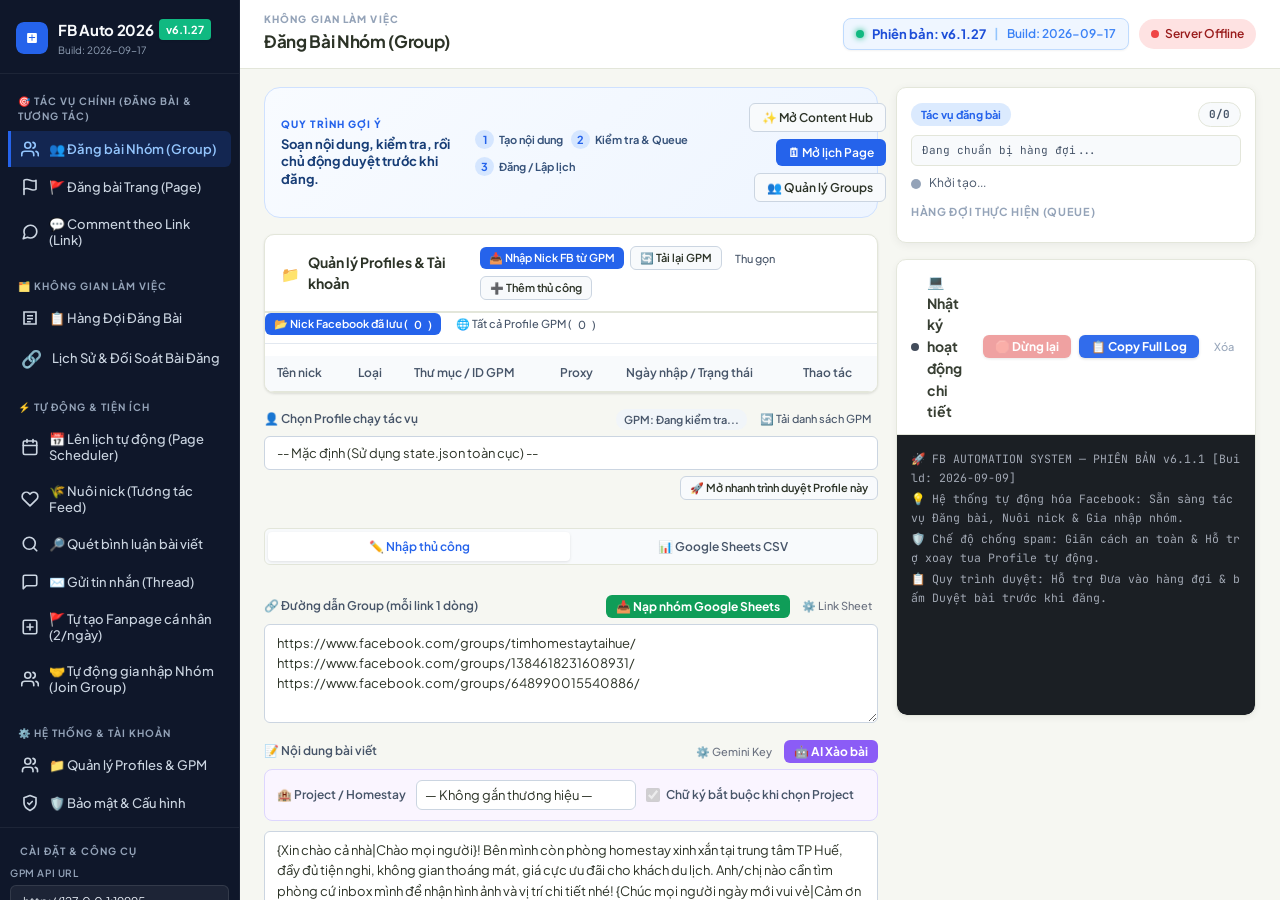
==== static/index.html @ 932762d3 "fix: harden profile group eligibility and audit metrics" ====
<!DOCTYPE html>
<html lang="vi">
<head>
    <meta charset="UTF-8">
    <meta name="viewport" content="width=device-width, initial-scale=1.0">
    <meta name="description" content="Facebook Automation Workspace 2026 - Modern Flat UI">
    <title>FB Automation Workspace v6.1.27</title>
    <link rel="stylesheet" href="styles.css?v=6.1.28">
    <link rel="preconnect" href="https://fonts.googleapis.com">
    <link rel="preconnect" href="https://fonts.gstatic.com" crossorigin>
    <link href="https://fonts.googleapis.com/css2?family=Plus+Jakarta+Sans:wght@400;500;600;700;800&family=JetBrains+Mono:wght@400;500;600&display=swap" rel="stylesheet">


</head>
<body>
    <div class="app-layout">
        <!-- Left Sidebar Navigation -->
        <aside class="app-sidebar">
            <div class="sidebar-brand">
                <svg class="brand-icon" viewBox="0 0 36 36" fill="none" xmlns="http://www.w3.org/2000/svg">
                    <rect width="36" height="36" rx="8" fill="#2563EB"/>
                    <path d="M22.5 12.5H13.5C12.95 12.5 12.5 12.95 12.5 13.5V22.5C12.5 23.05 12.95 23.5 13.5 23.5H22.5C23.05 23.5 23.5 23.05 23.5 22.5V13.5C23.5 12.95 23.05 12.5 22.5 12.5ZM21.5 18H18.5V21H17.5V18H14.5V17H17.5V14H18.5V17H21.5V18Z" fill="white"/>
                </svg>
                <div style="display:flex; flex-direction:column;">
                    <div style="display:flex; align-items:center; gap:6px;">
                        <span class="brand-text">FB Auto 2026</span>
                        <span class="version-badge" id="sidebar-version-badge" style="background:#10B981; color:#fff; font-size:11px; font-weight:700; padding:2px 7px; border-radius:4px; box-shadow:0 1px 2px rgba(0,0,0,0.1);">v6.1.27</span>
                    </div>
                    <span id="sidebar-build-time" style="font-size:10px; color:#94A3B8; margin-top:2px;">Build: 2026-09-17</span>
                </div>
            </div>
            
            <div class="sidebar-menu">
                <div class="menu-label">🎯 TÁC VỤ CHÍNH (ĐĂNG BÀI & TƯƠNG TÁC)</div>
                <button class="composer-tab nav-item active" data-target="group" id="tab-group">
                    <svg viewBox="0 0 24 24" fill="none" stroke="currentColor" stroke-width="2.2" stroke-linecap="round" stroke-linejoin="round"><path d="M17 21v-2a4 4 0 0 0-4-4H5a4 4 0 0 0-4 4v2"/><circle cx="9" cy="7" r="4"/><path d="M23 21v-2a4 4 0 0 0-3-3.87"/><path d="M16 3.13a4 4 0 0 1 0 7.75"/></svg>
                    <span>👥 Đăng bài Nhóm (Group)</span>
                </button>
                <button class="composer-tab nav-item" data-target="page" id="tab-page">
                    <svg viewBox="0 0 24 24" fill="none" stroke="currentColor" stroke-width="2.2" stroke-linecap="round" stroke-linejoin="round"><path d="M4 15s1-1 4-1 5 2 8 2 4-1 4-1V3s-1 1-4 1-5-2-8-2-4 1-4 1z"/><line x1="4" y1="22" x2="4" y2="15"/></svg>
                    <span>🚩 Đăng bài Trang (Page)</span>
                </button>
                <button class="composer-tab nav-item" data-target="comment" id="tab-comment">
                    <svg viewBox="0 0 24 24" fill="none" stroke="currentColor" stroke-width="2.2" stroke-linecap="round" stroke-linejoin="round"><path d="M21 11.5a8.38 8.38 0 0 1-.9 3.8 8.5 8.5 0 0 1-7.6 4.7 8.38 8.38 0 0 1-3.8-.9L3 21l1.9-5.7a8.38 8.38 0 0 1-.9-3.8 8.5 8.5 0 0 1 4.7-7.6 8.38 8.38 0 0 1 3.8-.9h.5a8.48 8.48 0 0 1 8 8v.5z"/></svg>
                    <span>💬 Comment theo Link (Link)</span>
                </button>

                <div class="menu-label" style="margin-top: 14px;">🗂️ KHÔNG GIAN LÀM VIỆC</div>
                <button class="composer-tab nav-item" data-target="queue" id="tab-queue">
                    <svg viewBox="0 0 24 24" fill="none" stroke="currentColor" stroke-width="2.2"><path d="M4 4h16v16H4z"/><path d="M8 9h8M8 13h8M8 17h5"/></svg>
                    <span>📋 Hàng Đợi Đăng Bài</span>
                </button>

                <div class="menu-label" style="margin-top: 14px;">⚡ TỰ ĐỘNG & TIỆN ÍCH</div>
                <button class="composer-tab nav-item" data-target="page-scheduler" id="tab-page-scheduler">
                    <svg viewBox="0 0 24 24" fill="none" stroke="currentColor" stroke-width="2.2" stroke-linecap="round" stroke-linejoin="round"><rect x="3" y="4" width="18" height="18" rx="2" ry="2"/><line x1="16" y1="2" x2="16" y2="6"/><line x1="8" y1="2" x2="8" y2="6"/><line x1="3" y1="10" x2="21" y2="10"/></svg>
                    <span>📅 Lên lịch tự động (Page Scheduler)</span>
                </button>
                <button class="composer-tab nav-item" data-target="interact" id="tab-interact">
                    <svg viewBox="0 0 24 24" fill="none" stroke="currentColor" stroke-width="2.2" stroke-linecap="round" stroke-linejoin="round"><path d="M20.84 4.61a5.5 5.5 0 0 0-7.78 0L12 5.67l-1.06-1.06a5.5 5.5 0 0 0-7.78 7.78l1.06 1.06L12 21.23l7.78-7.78 1.06-1.06a5.5 5.5 0 0 0 0-7.78z"/></svg>
                    <span>🌾 Nuôi nick (Tương tác Feed)</span>
                </button>
                <button class="composer-tab nav-item" data-target="scrape" id="tab-scrape">
                    <svg viewBox="0 0 24 24" fill="none" stroke="currentColor" stroke-width="2.2" stroke-linecap="round" stroke-linejoin="round"><circle cx="11" cy="11" r="8"/><line x1="21" y1="21" x2="16.65" y2="16.65"/></svg>
                    <span>🔎 Quét bình luận bài viết</span>
                </button>
                <button class="composer-tab nav-item" data-target="thread" id="tab-thread">
                    <svg viewBox="0 0 24 24" fill="none" stroke="currentColor" stroke-width="2.2" stroke-linecap="round" stroke-linejoin="round"><path d="M21 15a2 2 0 0 1-2 2H7l-4 4V5a2 2 0 0 1 2-2h14a2 2 0 0 1 2 2z"/></svg>
                    <span>✉️ Gửi tin nhắn (Thread)</span>
                </button>
                <button class="composer-tab nav-item" data-target="create-page" id="tab-create-page">
                    <svg viewBox="0 0 24 24" fill="none" stroke="currentColor" stroke-width="2.2" stroke-linecap="round" stroke-linejoin="round"><rect x="3" y="3" width="18" height="18" rx="2"/><path d="M12 8v8M8 12h8"/></svg>
                    <span>🚩 Tự tạo Fanpage cá nhân (2/ngày)</span>
                </button>
                <button class="composer-tab nav-item" data-target="join-group" id="tab-join-group">
                    <svg viewBox="0 0 24 24" fill="none" stroke="currentColor" stroke-width="2.2" stroke-linecap="round" stroke-linejoin="round"><path d="M17 21v-2a4 4 0 0 0-4-4H5a4 4 0 0 0-4 4v2"/><circle cx="9" cy="7" r="4"/><path d="M23 21v-2a4 4 0 0 0-3-3.87"/><path d="M16 3.13a4 4 0 0 1 0 7.75"/></svg>
                    <span>🤝 Tự động gia nhập Nhóm (Join Group)</span>
                </button>

                <div class="menu-label" style="margin-top: 14px;">⚙️ HỆ THỐNG & TÀI KHOẢN</div>
                <button class="composer-tab nav-item" data-target="profiles" id="tab-profiles">
                    <svg viewBox="0 0 24 24" fill="none" stroke="currentColor" stroke-width="2.2" stroke-linecap="round" stroke-linejoin="round"><path d="M16 21v-2a4 4 0 0 0-4-4H6a4 4 0 0 0-4 4v2"/><circle cx="9" cy="7" r="4"/><path d="M22 21v-2a4 4 0 0 0-3-3.87"/><path d="M16 3.13a4 4 0 0 1 0 7.75"/></svg>
                    <span>📁 Quản lý Profiles & GPM</span>
                </button>
                <button class="composer-tab nav-item" data-target="settings" id="tab-settings">
                    <svg viewBox="0 0 24 24" fill="none" stroke="currentColor" stroke-width="2.2" stroke-linecap="round" stroke-linejoin="round"><path d="M12 22s8-4 8-10V5l-8-3-8 3v7c0 6 8 10 8 10z"/><path d="m9 12 2 2 4-4"/></svg>
                    <span>🛡️ Bảo mật & Cấu hình</span>
                </button>
            </div>

            <div class="sidebar-configs">
                <div class="menu-label">Cài đặt & Công cụ</div>
                
                <div class="sidebar-config-item">
                    <label class="field-label">GPM API URL</label>
                    <input type="text" id="gpm-api-input" value="http://127.0.0.1:19995" class="field-input" placeholder="http://127.0.0.1:19995">
                </div>
                
                <div class="tfa-sidebar-container">
                    <button id="tfa-toggle-btn" class="btn btn-secondary btn-sm btn-full">🔑 Trình tạo OTP 2FA</button>
                    <div id="tfa-popover" class="tfa-popover hidden">
                        <h4>Tạo mã OTP 2FA</h4>
                        <input type="text" id="tfa-secret-input" placeholder="Dán Secret Key 2FA...">
                        <button id="tfa-generate-btn" class="btn btn-primary btn-sm btn-full" style="margin-top: 8px;">Tạo mã</button>
                        <div id="tfa-result" class="tfa-result hidden" style="margin-top: 8px;">
                            <span id="tfa-code">------</span>
                            <button id="tfa-copy-btn" class="btn-copy">📋</button>
                        </div>
                    </div>
                </div>
                <div class="build-info" id="build-info">UI v6.1.27</div>
            </div>
        </aside>

        <!-- Main Workspace Area -->
        <main class="app-workspace">
            <header class="workspace-header">
                <div class="header-left">
                    <div>
                        <div class="workspace-eyebrow">Không gian làm việc</div>
                        <h2 class="workspace-title" id="active-workspace-title">Đăng Bài Nhóm (Group)</h2>
                    </div>
                </div>
                <div class="header-right">
                    <div id="header-build-badge" style="display:flex; align-items:center; gap:8px; background:#EFF6FF; border:1px solid #BFDBFE; padding:5px 12px; border-radius:8px; font-size:12px; font-weight:700; color:#1E40AF; box-shadow:0 1px 2px rgba(0,0,0,0.05);">
                        <span style="display:inline-block; width:8px; height:8px; background:#10B981; border-radius:50%; box-shadow:0 0 6px #10B981;"></span>
                        <span id="header-version-text" style="color:#1D4ED8; font-size:13px;">Phiên bản: v6.1.27</span>
                        <span style="color:#93C5FD;">|</span>
                        <span id="header-build-time-text" style="color:#3B82F6; font-weight:600;">Build: 2026-09-17</span>
                    </div>
                    <div id="auth-status" class="status-badge checking">
                        <span class="status-dot"></span>
                        <span class="status-text">Đang kiểm tra...</span>
                    </div>
                </div>
            </header>

            <!-- Flat Workspace Column Grid -->
            <div class="workspace-grid">
                
                <!-- Left Panel: Configurations & Inputs -->
                <div class="workspace-panel panel-left">
                    
                    <!-- Auth Card (Alert box style when not authenticated) -->
                    <div id="auth-card" class="auth-card hidden">
                        <div class="auth-card-info">
                            <div class="auth-icon">
                                <svg viewBox="0 0 24 24" width="20" height="20" fill="white"><path d="M12 2C6.48 2 2 6.48 2 12s4.48 10 10 10 10-4.48 10-10S17.52 2 12 2zm0 3c1.66 0 3 1.34 3 3s-1.34 3-3 3-3-1.34-3-3 1.34-3 3-3zm0 14.2c-2.5 0-4.71-1.28-6-3.22.03-1.99 4-3.08 6-3.08 1.99 0 5.97 1.09 6 3.08-1.29 1.94-3.5 3.22-6 3.22z"/></svg>
                            </div>
                            <div class="auth-text">
                                <h4>Trình duyệt chưa đăng nhập</h4>
                                <p>Nhấp nút Đăng nhập để mở cửa sổ Playwright kết nối và xác thực.</p>
                            </div>
                        </div>
                        <button id="auth-btn" class="btn btn-primary btn-sm">Đăng nhập</button>
                    </div>

                    <section class="workflow-guide" aria-label="Quy trình thao tác">
                        <div class="workflow-copy">
                            <span class="workflow-kicker">QUY TRÌNH GỢI Ý</span>
                            <strong>Soạn nội dung, kiểm tra, rồi chủ động duyệt trước khi đăng.</strong>
                        </div>
                        <div class="workflow-steps" aria-label="Ba bước">
                            <span><b>1</b> Tạo nội dung</span>
                            <span><b>2</b> Kiểm tra &amp; Queue</span>
                            <span><b>3</b> Đăng / Lập lịch</span>
                        </div>
                        <div class="workflow-actions">
                            <button class="composer-tab btn btn-secondary btn-sm" type="button" data-target="content-hub" data-workspace-target="content-hub">✨ Mở Content Hub</button>
                            <button class="btn btn-primary btn-sm" type="button" data-workspace-target="page-scheduler">🗓 Mở lịch Page</button>
                            <button id="open-group-registry-btn" class="btn btn-secondary btn-sm" type="button">👥 Quản lý Groups</button>
                        </div>
                    </section>

                    <section id="group-registry-card" class="card hidden">
                        <div class="card-header"><div class="card-title-group"><span class="card-icon">👥</span><h3>Groups đã ghi nhận</h3></div><button id="refresh-group-registry-btn" class="btn btn-secondary btn-xs" type="button">🔄 Làm mới</button></div>
                        <div style="overflow:auto;max-height:360px"><table><thead><tr><th>Group</th><th>Duyệt admin</th><th>Pending</th><th>Ưu tiên</th><th>Profile cuối</th></tr></thead><tbody id="group-registry-body"><tr><td colspan="5">Chưa tải dữ liệu.</td></tr></tbody></table></div>
                    </section>

                    <!-- Profiles / Accounts Card -->
                    <section class="card accounts-card">
                        <div class="card-header">
                            <div class="card-title-group">
                                <span class="card-icon">📁</span>
                                <h3>Quản lý Profiles & Tài khoản</h3>
                            </div>
                            <div class="card-header-actions">
                                <button id="open-gpm-import-modal-btn" class="btn btn-primary btn-xs" type="button" title="Chọn và lưu các nick Facebook từ GPM vào danh sách">📥 Nhập Nick FB từ GPM</button>
                                <button id="sync-gpm-table-btn" class="btn btn-secondary btn-xs" type="button" title="Tải lại toàn bộ danh sách Profile từ GPMLogin">🔄 Tải lại GPM</button>
                                <button id="manage-accounts-btn" class="btn btn-ghost btn-xs" type="button">Thu gọn</button>
                                <button id="add-account-toggle-btn" class="btn btn-secondary btn-xs" type="button">➕ Thêm thủ công</button>
                            </div>
                        </div>
                        <div id="accounts-content" class="accounts-content">
                        <div id="add-account-form" class="add-account-form hidden">
                            <div class="form-grid">
                                <div class="field-group">
                                    <label class="field-label">Tên tài khoản</label>
                                    <input type="text" id="acc-name" class="field-input" placeholder="Ví dụ: Nick Phụ 1">
                                </div>
                                <div class="field-group">
                                    <label class="field-label">Loại Profile</label>
                                    <select id="acc-type" class="field-input">
                                        <option value="local">📁 Profile Cục bộ (Local)</option>
                                        <option value="gpm" selected>🌐 Profile GPM Login</option>
                                    </select>
                                </div>
                                <div class="field-group">
                                    <label class="field-label" id="acc-profile-id-label">ID Profile GPM</label>
                                    <input type="text" id="acc-profile-id" class="field-input" placeholder="Ví dụ: 8e7342b5-4385-4ff4-8038-b669c60bd3fd-3522">
                                </div>
                                <div class="field-group">
                                    <label class="field-label">Proxy (Tùy chọn)</label>
                                    <input type="text" id="acc-proxy" class="field-input" placeholder="user:pass@ip:port">
                                </div>
                            </div>
                            <div class="form-actions" style="margin-top: 12px; display: flex; gap: 8px;">
                                <button id="save-account-btn" class="btn btn-primary btn-sm" type="button">Lưu cấu hình</button>
                                <button id="cancel-account-btn" class="btn btn-secondary btn-sm" type="button">Hủy</button>
                            </div>
                        </div>

                        <div class="accounts-list-container">
                            <div class="accounts-subtabs" style="display: flex; justify-content: space-between; align-items: center; margin-bottom: 12px; border-bottom: 1px solid #E2E8F0; padding-bottom: 8px;">
                                <div style="display: flex; gap: 8px;">
                                    <button id="tab-saved-accounts" class="btn btn-primary btn-xs" type="button">📂 Nick Facebook đã lưu (<span id="saved-accounts-count">0</span>)</button>
                                    <button id="tab-all-gpm-accounts" class="btn btn-ghost btn-xs" type="button">🌐 Tất cả Profile GPM (<span id="gpm-accounts-count">0</span>)</button>
                                </div>
                                <div id="gpm-quick-filter-container" class="hidden" style="display: flex; align-items: center; gap: 6px;">
                                    <input type="text" id="gpm-quick-filter-input" placeholder="🔍 Lọc profile..." style="padding: 4px 8px; font-size: 12px; border: 1px solid #CBD5E1; border-radius: 4px; width: 160px;">
                                </div>
                            </div>
                            <table id="accounts-table">
                                <thead>
                                    <tr>
                                        <th>Tên nick</th>
                                        <th>Loại</th>
                                        <th>Thư mục / ID GPM</th>
                                        <th>Proxy</th>
                                        <th>Ngày nhập / Trạng thái</th>
                                        <th>Thao tác</th>
                                    </tr>
                                </thead>
                                <tbody id="accounts-table-body">
                                    <!-- Dynamic rows from JS -->
                                </tbody>
                            </table>
                        </div>
                        </div>
                    </section>

                    <!-- Composer Workspace Section -->
                    <div class="card hidden" id="campaign-manager-card">
                        <div class="card-header">
                            <div class="card-title-group"><span>📣</span><h3>Campaign Manager</h3></div>
                            <button id="refresh-campaigns-btn" class="btn-ghost btn-xs" type="button">Làm mới</button>
                        </div>
                        <div class="composer-body-card">
                            <div class="form-grid">
                                <div class="field-group"><label class="field-label" for="campaign-name">Tên chiến dịch</label><input id="campaign-name" class="field-input" placeholder="VD: Lacasa – Ưu đãi tháng 9"></div>
                                <div class="field-group"><label class="field-label" for="campaign-brand">Thương hiệu</label><input id="campaign-brand" class="field-input" placeholder="Lacasa / UMEE"></div>
                            </div>
                            <div class="field-group"><label class="field-label" for="campaign-target">Page/target được phép</label><input id="campaign-target" class="field-input" placeholder="Page ID hoặc URL Page bạn quản trị"></div>
                            <button id="create-campaign-btn" class="btn btn-primary btn-full" type="button">Tạo chiến dịch</button>
                        </div>
                    </div>
                    <div class="card hidden" id="compliance-card">
                        <div class="card-header">
                            <div class="card-title-group"><span>🛡️</span><h3>Kiểm tra &amp; duyệt bài đăng</h3></div>
                            <span id="preflight-status" class="sched-badge badge-error">Chưa kiểm tra</span>
                        </div>
                        <div class="composer-body-card">
                            <p class="field-hint">Kiểm tra nội dung hiện tại, rồi đưa vào hàng đợi để chủ động duyệt trước khi đăng.</p>
                            <div class="field-group" style="margin-top:10px;"><label class="field-label" for="campaign-selector">Thuộc chiến dịch</label><select id="campaign-selector" class="field-input"><option value="">Không gắn chiến dịch</option></select></div>
                            <div class="form-grid" style="margin-top:10px;">
                                <button id="preflight-btn" class="btn btn-secondary" type="button">🔎 Kiểm tra bài</button>
                                <button id="queue-post-btn" class="btn btn-primary" type="button">➕ Thêm vào hàng đợi</button>
                            </div>
                        </div>
                    </div>
                        <!-- Account Selector -->
                        <div class="field-group" id="account-selector-container">
                            <div style="display: flex; justify-content: space-between; align-items: center; margin-bottom: 6px;">
                                <label class="field-label" style="margin-bottom: 0;">👤 Chọn Profile chạy tác vụ</label>
                                <div style="display: flex; align-items: center; gap: 6px;">
                                    <span id="gpm-status-badge" class="badge badge-neutral" style="font-size: 11px; padding: 2px 8px; border-radius: 10px; background: #F1F5F9; color: #475569; font-weight: 600;">GPM: Đang kiểm tra...</span>
                                    <button id="refresh-gpm-btn" class="btn btn-ghost btn-xs" type="button" title="Tải lại toàn bộ Profile trực tiếp từ GPMLogin">🔄 Tải danh sách GPM</button>
                                </div>
                            </div>
                            <select id="account-selector" class="field-input">
                                <option value="">-- Mặc định (Sử dụng state.json toàn cục) --</option>
                                <option value="__rotate__">🔄 Luân phiên tất cả Profile GPM (Xoay vòng profile)</option>
                            </select>
                            <div style="display: flex; justify-content: flex-end; margin-top: 6px;">
                                <button id="open-selected-profile-btn" class="btn btn-secondary btn-xs" type="button" title="Mở trình duyệt cho Profile đang được chọn">🚀 Mở nhanh trình duyệt Profile này</button>
                            </div>
                        </div>

                        <!-- Input Mode Toggle -->
                        <div class="input-mode-toggle" id="mode-toggle-container">
                            <button class="mode-btn active" data-mode="manual" id="mode-manual">✏️ Nhập thủ công</button>
                            <button class="mode-btn" data-mode="csv" id="mode-csv">📊 Google Sheets CSV</button>
                        </div>

                        <!-- 1. Post/Message manual sections -->
                        <div id="manual-section">
                            <div class="field-group">
                                <div style="display:flex; justify-content:space-between; align-items:center; margin-bottom:6px; flex-wrap:wrap; gap:6px;">
                                    <label class="field-label" id="target-label" style="margin-bottom:0;">🔗 Đường dẫn Group (mỗi link 1 dòng)</label>
                                    <div style="display:flex; gap:6px; align-items:center;">
                                        <button id="sync-sheet-groups-btn" type="button" class="btn btn-secondary btn-xs" style="background:#0F9D58; color:#fff; font-weight:700; border:none; padding:4px 10px; border-radius:6px; font-size:12px; cursor:pointer;" title="Đồng bộ danh sách nhóm từ Google Sheets tự động">📥 Nạp nhóm Google Sheets</button>
                                        <button id="toggle-sheet-modal-btn" type="button" class="btn-ghost btn-xs" style="font-size:11px; color:#6B7280; padding:2px 6px;" title="Cấu hình Google Sheet Link">⚙️ Link Sheet</button>
                                    </div>
                                </div>
                                <div id="sheet-config-container" class="hidden" style="margin-bottom:8px; padding:8px 10px; background:#F0FDF4; border:1px solid #BBF7D0; border-radius:6px;">
                                    <div style="display:flex; gap:6px; align-items:center;">
                                        <input type="text" id="custom-sheet-url-input" class="field-input" placeholder="Dán link Google Sheets (để trống dùng sheet nhân viên)" style="font-size:12px; padding:5px 8px; flex:1;">
                                        <label style="font-size:11px; display:flex; align-items:center; gap:4px; white-space:nowrap; cursor:pointer;">
                                            <input type="checkbox" id="sheet-active-only-checkbox" checked> Chỉ nhóm Active (Y)
                                        </label>
                                    </div>
                                    <div id="sheet-sync-status-msg" style="font-size:11px; color:#15803D; margin-top:4px; display:none;"></div>
                                </div>
                                <textarea id="target-input" class="field-textarea" rows="4" placeholder="https://facebook.com/groups/...">https://www.facebook.com/groups/timhomestaytaihue/
https://www.facebook.com/groups/1384618231608931/
https://www.facebook.com/groups/648990015540886/</textarea>
                            </div>

                            <div class="field-group">
                                <div style="display:flex; justify-content:space-between; align-items:center; margin-bottom:6px;">
                                    <label class="field-label" style="margin-bottom:0;">📝 Nội dung bài viết</label>
                                    <div style="display:flex; gap:6px; align-items:center;">
                                        <button id="toggle-gemini-key-btn" type="button" class="btn-ghost btn-xs" style="font-size:11px; color:#6B7280; padding:2px 6px;">⚙️ Gemini Key</button>
                                        <button id="ai-spin-btn" type="button" class="btn btn-secondary btn-xs" style="background:#8B5CF6; color:#fff; font-weight:700; border:none; padding:4px 10px; border-radius:6px; font-size:12px; cursor:pointer;" title="Xào mới bài viết bằng AI">🤖 AI Xào bài</button>
                                    </div>
                                </div>
                                <div id="gemini-key-container" class="hidden" style="margin-bottom:8px;">
                                    <textarea id="gemini-api-key-input" class="field-input" rows="3" placeholder="Dán một hoặc nhiều Gemini API Key — mỗi dòng một key" style="font-size:12px; padding:6px 10px;"></textarea>
                                </div>
                                <div id="brand-project-box" style="margin-bottom:10px; padding:10px 12px; border:1px solid #DDD6FE; background:#FAF5FF; border-radius:8px;">
                                    <div style="display:flex; gap:10px; align-items:center; flex-wrap:wrap;">
                                        <label class="field-label" for="brand-project-select" style="margin:0;">🏨 Project / Homestay</label>
                                        <select id="brand-project-select" class="field-input" style="max-width:220px; padding:6px 8px;">
                                            <option value="">— Không gắn thương hiệu —</option>
                                            <option value="umee">Umee Homestay</option>
                                            <option value="lacasa">Lacasa Homestay</option>
                                        </select>
                                        <label class="checkbox-label" style="margin:0; font-size:12px; font-weight:600;">
                                            <input type="checkbox" id="brand-signature-opt" checked disabled> Chữ ký bắt buộc khi chọn Project
                                        </label>
                                    </div>
                                    <pre id="brand-signature-preview" style="display:none; margin:8px 0 0; padding:8px 10px; white-space:pre-wrap; font-size:11px; line-height:1.45; background:white; border:1px solid #E5E7EB; border-radius:6px;"></pre>
                                </div>
                                <textarea id="post-content" class="field-textarea" rows="5" placeholder="Bạn đang nghĩ gì?">{Xin chào cả nhà|Chào mọi người}! Bên mình còn phòng homestay xinh xắn tại trung tâm TP Huế, đầy đủ tiện nghi, không gian thoáng mát, giá cực ưu đãi cho khách du lịch. Anh/chị nào cần tìm phòng cứ inbox mình để nhận hình ảnh và vị trí chi tiết nhé! {Chúc mọi người ngày mới vui vẻ|Cảm ơn admin đã duyệt bài ạ}!</textarea>
                                <div style="display:flex; justify-content:space-between; align-items:center; flex-wrap:wrap; gap:8px; margin-top:8px;">
                                    <div class="spintax-hint" style="margin-top:0;">
                                        💡 Spintax: <code>{Xin chào|Hello}</code> sẽ chọn ngẫu nhiên
                                    </div>
                                    <label class="checkbox-label" style="font-weight:600; color:#7C3AED; font-size:12px; margin-bottom:0;">
                                        <input type="checkbox" id="auto-spin-opt"> 🤖 Tự động xào bài (AI Spin) độc nhất cho mỗi Nhóm / Trang
                                    </label>
                                </div>
                            </div>
                        </div>


                        <!-- 2. CSV Input Section -->
                        <div id="csv-section" class="hidden">
                            <div class="field-group">
                                <label class="field-label">📊 URL Google Sheets (CSV công khai)</label>
                                <input type="text" id="csv-url" class="field-input" placeholder="https://docs.google.com/spreadsheets/d/.../pub?output=csv">
                                <p class="field-hint" style="margin-top: 6px;">Định dạng: Cột A (URL), Cột B (Nội dung), Cột C (Ảnh cục bộ - Tùy chọn)</p>
                            </div>
                        </div>

                        <!-- Anti-Spam Safe Delay Bar & Auto Join Group Option (Hiển thị trực diện ngay trên nút Đăng) -->
                        <div class="field-group" id="delay-settings-bar" style="margin-top: 12px; margin-bottom: 12px; background: #F8FAFC; border: 1px solid #CBD5E1; border-radius: 8px; padding: 12px 14px; box-shadow: 0 1px 3px rgba(0,0,0,0.04);">
                            <div style="display: flex; justify-content: space-between; align-items: center; margin-bottom: 6px;">
                                <label class="field-label" style="margin-bottom: 0; font-weight: 700; color: #1E293B;">⏱️ Giãn cách an toàn giữa các bài (Giãn cách tác vụ)</label>
                                <span id="delay-preview-badge" style="font-size: 11px; background: #DBEAFE; color: #1E40AF; font-weight: 700; padding: 2px 8px; border-radius: 10px;">5 - 10 phút (Khuyến nghị)</span>
                            </div>
                            <select id="delay-preset-select" class="field-input" style="padding: 7px 10px; font-size: 13px; font-weight: 600;">
                                <option value="safe" selected>🛡️ Giãn cách an toàn: 5 - 10 phút (Khuyến nghị tài khoản bền vững)</option>
                                <option value="moderate">⏱️ Giãn cách vừa phải: 2 - 5 phút (Tương tác định kỳ)</option>
                                <option value="fast">⚡ Giãn cách nhanh: 30 - 60 giây (Chạy nhanh)</option>
                                <option value="test">🧪 Kiểm tra thử nghiệm: 10 - 20 giây (Test nhanh giữa các bài)</option>
                                <option value="custom">⚙️ Tùy chỉnh số phút theo ý muốn...</option>
                            </select>
                            <div id="custom-delay-inputs" class="hidden" style="gap: 8px; margin-top: 8px; align-items: center;">
                                <span style="font-size: 12px; color: #64748B;">Nghỉ từ:</span>
                                <input type="number" id="custom-delay-min" class="field-input" value="5" min="1" max="120" style="width: 70px; padding: 4px 8px; font-size: 13px;">
                                <span style="font-size: 12px; color: #64748B;">đến:</span>
                                <input type="number" id="custom-delay-max" class="field-input" value="10" min="1" max="120" style="width: 70px; padding: 4px 8px; font-size: 13px;">
                                <span style="font-size: 12px; color: #64748B;">phút / mỗi bài</span>
                            </div>

                            <!-- Auto Join Group During Delay Option -->
                            <div style="margin-top: 10px; padding-top: 10px; border-top: 1px dashed #CBD5E1;">
                                <label class="checkbox-label" style="font-weight: 700; color: #1D4ED8; font-size: 13px; cursor: pointer; display: flex; align-items: center; gap: 8px;">
                                    <input type="checkbox" id="auto-join-groups-opt">
                                    <span>🔍 Tự tìm & gia nhập 1 Group theo từ khóa trong lúc chờ giãn cách giữa các bài</span>
                                </label>
                                <div id="auto-join-kw-container" class="hidden" style="margin-top: 8px; background: #EFF6FF; border: 1px solid #BFDBFE; border-radius: 8px; padding: 10px 12px;">
                                    <label class="field-label" style="font-size: 12px; font-weight: 700; color: #1E40AF; margin-bottom: 4px;">Từ khóa tìm kiếm nhóm Facebook (cách nhau bằng dấu phẩy):</label>
                                    <input type="text" id="auto-join-keywords" class="field-input" value="Homestay Huế, Du lịch Huế, Thuê phòng Huế" placeholder="Từ khóa tìm nhóm (cách nhau bởi dấu phẩy)" style="font-size: 12px; padding: 7px 10px; background: #ffffff;">
                                    <p class="field-hint" style="font-size: 11px; margin-top: 4px; color: #2563EB; line-height: 1.4;">
                                        💡 <strong>Cơ chế tự động:</strong> Trong khoảng thời gian nghỉ 5 - 10 phút giữa bài 1 và bài 2, nick Facebook sẽ tự động tìm kiếm group theo các từ khóa trên và gửi yêu cầu tham gia 1 nhóm để mở rộng danh sách nhóm theo cấu hình đã chọn.
                                    </p>
                                </div>
                            </div>
                        </div>

                        <!-- 3. Interact Seeding Section (Nuôi Nick) -->
                        <div id="interact-section" class="hidden">
                            <div class="field-group">
                                <label class="field-label">📈 Số bài tương tác trên Newsfeed</label>
                                <input type="number" id="interact-limit" class="field-input" value="5" min="1" max="50">
                            </div>
                            <div class="field-group">
                                <div style="display:flex; justify-content:space-between; align-items:center; margin-bottom:6px;">
                                    <label class="field-label" style="margin-bottom:0;">💬 Danh sách bình luận nuôi nick (cách nhau bằng <code>;</code>)</label>
                                    <button id="ai-interact-spin-btn" type="button" class="btn btn-secondary btn-xs" style="background:#8B5CF6; color:#fff; font-weight:700; border:none; padding:4px 10px; border-radius:6px; font-size:12px; cursor:pointer;" title="Tạo & xào bình luận nuôi nick bằng AI">🤖 AI Tạo & Xào bình luận</button>
                                </div>
                                <textarea id="interact-comments" class="field-textarea" rows="4" placeholder="Tuyệt vời quá!;Bài viết hay quá!;Like mạnh!">{Tuyệt vời quá|Bài viết rất hay|Quá đỉnh ạ};{Cảm ơn bạn đã chia sẻ|Thông tin rất hữu ích|Like mạnh nha};{Chúc bạn ngày mới vui vẻ|Chúc một ngày tốt lành|Tuyệt vời luôn bạn ơi}</textarea>
                                <div style="display:flex; flex-direction:column; gap:6px; margin-top:8px;">
                                    <label class="checkbox-label" style="font-weight:600; color:#2563EB; font-size:12px; margin-bottom:0;">
                                        <input type="checkbox" id="interact-rotate-opt"> 🔄 Luân phiên tất cả Profile GPM khi nuôi nick (Xoay tua profile)
                                    </label>
                                    <label class="checkbox-label" style="font-weight:600; color:#7C3AED; font-size:12px; margin-bottom:0;">
                                        <input type="checkbox" id="interact-auto-spin-opt"> 🤖 Tự động xào bình luận mới trước mỗi Profile
                                    </label>
                                </div>
                            </div>
                            <button id="interact-submit-btn" class="btn btn-primary btn-full" style="margin-top: 14px; padding: 12px; font-size: 15px; font-weight: 700; border-radius: 8px; box-shadow: 0 2px 6px rgba(37,99,235,0.25);">🌾 BẮT ĐẦU NUÔI NICK TỰ ĐỘNG</button>
                        </div>

                        <!-- 4. Scrape Comments Section -->
                        <div id="scrape-section" class="hidden">
                            <div class="field-group">
                                <label class="field-label">🔗 Link bài viết Facebook cần quét bình luận</label>
                                <input type="text" id="scrape-target" class="field-input" placeholder="https://www.facebook.com/posts/...">
                            </div>
                            <div class="field-group">
                                <label class="field-label">📊 Số lượng comment tối đa</label>
                                <input type="number" id="scrape-limit" class="field-input" value="50" min="10" max="500">
                            </div>
                            <button id="scrape-submit-btn" class="btn btn-primary btn-full" style="margin-top: 14px; padding: 12px; font-size: 15px; font-weight: 700; border-radius: 8px; box-shadow: 0 2px 6px rgba(37,99,235,0.25);">🔎 BẮT ĐẦU QUÉT BÌNH LUẬN</button>
                        </div>

                        <!-- 5. Comment on Specific Post Links Section -->
                        <div id="comment-section" class="hidden">
                            <div class="field-group">
                                <div style="display:flex; justify-content:space-between; align-items:center; margin-bottom:6px;">
                                    <label class="field-label" style="margin-bottom:0;">🔗 Link bài viết cần bình luận (Group / Page)</label>
                                    <button id="load-posted-links-btn" type="button" class="btn btn-secondary btn-xs" style="padding:4px 10px; font-size:12px; font-weight:700;">📋 Lấy link vừa đăng</button>
                                    <button id="export-posted-links-btn" type="button" class="btn btn-secondary btn-xs" style="padding:4px 10px; font-size:12px; font-weight:700;">⬇️ Xuất TXT link đã đăng</button>
                                </div>
                                <textarea id="comment-targets" class="field-textarea" rows="4" placeholder="https://www.facebook.com/groups/123/posts/456&#10;https://www.facebook.com/FanpageName/posts/789"></textarea>
                            </div>
                            <div class="field-group">
                                <div style="display:flex; justify-content:space-between; align-items:center; margin-bottom:6px;">
                                    <label class="field-label" style="margin-bottom:0;">💬 Nội dung bình luận (Hỗ trợ Spintax)</label>
                                    <button id="ai-comment-spin-btn" type="button" class="btn btn-secondary btn-xs" style="background:#8B5CF6; color:#fff; font-weight:700; border:none; padding:4px 10px; border-radius:6px; font-size:12px; cursor:pointer;" title="Xào mới bình luận bằng AI">🤖 AI Xào nội dung Comment</button>
                                </div>
                                <textarea id="comment-content" class="field-textarea" rows="3" placeholder="Nội dung bình luận...">{Chào bạn|Chào ad|Hello}! {Bên mình có homestay xinh xắn tại Huế giá rất tốt ạ|Homestay view đẹp tại trung tâm Huế, bạn cần phòng nhắn mình nhé|Thông tin rất hữu ích, cảm ơn bạn}!</textarea>
                                <div style="display:flex; justify-content:space-between; align-items:center; flex-wrap:wrap; gap:8px; margin-top:8px;">
                                    <div class="spintax-hint" style="margin-top:0;">
                                        💡 Spintax: <code>{Hay quá|Tuyệt vời|Bài viết hữu ích}</code> sẽ chọn ngẫu nhiên
                                    </div>
                                    <label class="checkbox-label" style="font-weight:600; color:#7C3AED; font-size:12px; margin-bottom:0;">
                                        <input type="checkbox" id="auto-spin-comment-opt"> 🤖 Tự động xào bình luận (AI Spin) độc nhất cho mỗi link
                                    </label>
                                </div>
                            </div>
                            <div class="field-group" style="margin-top: 10px; display: flex; flex-direction: column; gap: 6px;">
                                <label class="checkbox-label">
                                    <input type="checkbox" id="comment-like-post">
                                    <span>❤️ Tự động Thả Tim (Love) / Thích (Like) bài viết trước khi bình luận</span>
                                </label>
                                <label class="checkbox-label" style="font-weight: 600; color: #4338CA;">
                                    <input type="checkbox" id="comment-anti-hash-opt">
                                    <span>⚙️ Legacy text transform (mặc định tắt)</span>
                                </label>
                            </div>
                            <button id="comment-submit-btn" class="btn btn-primary btn-full" style="margin-top: 14px; padding: 12px; font-size: 15px; font-weight: 700; border-radius: 8px; box-shadow: 0 2px 6px rgba(37,99,235,0.25);">💬 BẮT ĐẦU BÌNH LUẬN BÀI VIẾT</button>
                        </div>

                        <!-- 6. Thread Direct Message Section -->
                        <div id="thread-section" class="hidden">
                            <div class="field-group">
                                <label class="field-label" id="thread-target-label">🔗 Thread ID / Username người nhận (mỗi dòng 1 ID)</label>
                                <textarea id="thread-target-input" class="field-textarea" rows="4" placeholder="markzuckerberg&#10;user_12345&#10;homestay_hue"></textarea>
                                <p class="field-hint">Nhập username hoặc ID cá nhân cần gửi tin nhắn riêng.</p>
                            </div>
                            <div class="field-group">
                                <label class="field-label">💬 Nội dung tin nhắn gửi (Hỗ trợ Spintax)</label>
                                <textarea id="thread-content-input" class="field-textarea" rows="4" placeholder="Nội dung tin nhắn...">{Xin chào|Chào bạn}! Mình thấy bạn đang tìm hiểu về homestay tại Huế. Bên mình có nhiều phòng đẹp, giá tốt trung tâm thành phố. Bạn cần hỗ trợ gì cứ nhắn mình nhé!</textarea>
                                <div class="spintax-hint" style="margin-top: 8px;">
                                    💡 Spintax: <code>{Xin chào|Chào bạn}</code> sẽ chọn ngẫu nhiên
                                </div>
                            </div>
                            <button id="thread-submit-btn" class="btn btn-primary btn-full" style="margin-top: 14px; padding: 12px; font-size: 15px; font-weight: 700; border-radius: 8px; box-shadow: 0 2px 6px rgba(37,99,235,0.25);">✉️ GỬI TIN NHẮN THREAD</button>
                        </div>

                        <!-- 7. Content Hub Integrated Section -->
                        <div id="content-hub-section" class="hidden">
                            <div class="card" id="content-studio-card" style="margin-bottom:16px;border:1px solid #BFDBFE;">
                                <div class="card-header"><div class="card-title-group"><span>AI</span><h3>AI Content Studio v6.1.27</h3></div><span class="sched-badge">Truth + Similarity Gate</span></div>
                                <div class="composer-body-card">
                                    <div class="form-grid">
                                        <div class="field-group"><label class="field-label">Project</label><select id="studio-brand" class="field-input"><option value="umee">UMEE</option><option value="lacasa">Lacasa</option></select></div>
                                        <div class="field-group"><label class="field-label">Topic</label><select id="studio-topic" class="field-input"><option value="room_sale">Ban phong</option><option value="hourly">Ban phong theo gio</option><option value="event">Ban phong theo su kien</option><option value="rain">Ban phong mua mua</option><option value="hue_info">Thong tin / du lich Hue</option><option value="food">Am thuc Hue</option><option value="place">Dia diem Hue</option><option value="custom">Chu de tuy chinh</option></select></div>
                                    </div>
                                    <div class="field-group"><label class="field-label">Keyword / Search intent</label><input id="studio-keyword" class="field-input" placeholder="VD: homestay Hue co may chieu cho couple"></div>
                                    <div class="form-grid"><div class="field-group"><label class="field-label">Audience</label><input id="studio-audience" class="field-input" placeholder="couple / khach du lich / runner"></div><div class="field-group"><label class="field-label">Content angle</label><input id="studio-angle" class="field-input" placeholder="local guide / conversion / helpful"></div></div>
                                    <div class="form-grid"><div class="field-group"><label class="field-label">Tone</label><select id="studio-tone" class="field-input"><option value="natural">Tự nhiên</option><option value="friendly">Thân thiện</option><option value="concise">Ngắn gọn</option><option value="story">Kể chuyện</option></select></div><div class="field-group"><label class="field-label">Độ dài</label><select id="studio-length" class="field-input"><option value="short">Ngắn</option><option value="medium" selected>Vừa</option><option value="long">Dài</option></select></div></div>
                                    <div class="field-group"><label class="field-label">CTA</label><select id="studio-cta" class="field-input"><option value="message">Nhắn tin tư vấn</option><option value="question">Đặt câu hỏi</option><option value="save">Gợi ý lưu bài</option><option value="soft">CTA nhẹ</option></select></div>
                                    <div class="field-group"><label class="field-label">Verified live facts (optional)</label><textarea id="studio-facts" class="field-textarea" rows="2" placeholder="Gia / phong trong / su kien: chi nhap khi da xac minh"></textarea></div>
                                    <button id="studio-generate-btn" class="btn btn-primary btn-full" type="button">AI - Tao Master Post bang Gemini</button>
                                    <div id="studio-quality" class="field-hint" style="margin-top:8px;"></div>
                                    <textarea id="studio-output" class="field-textarea" rows="12" style="margin-top:8px;" placeholder="Master Post output"></textarea>
                                    <button id="studio-use-btn" class="btn btn-secondary btn-full" type="button" style="margin-top:8px;">Dua Master Post vao bang dang bai</button>
                                </div>
                            </div>
                            <div class="brands">
                                <button type="button" class="brand active" id="brandLacasa">🌿 Lacasa</button>
                                <button type="button" class="brand" id="brandUmee">🎬 UMEE</button>
                                <button type="button" class="brand" id="brandHue">🌸 Về Huế</button>
                            </div>

                            <div class="tabs" id="hub-tabbar" role="tablist">
                                <button type="button" class="tab active" aria-selected="true" data-tab="0">✨ Tạo bài</button>
                                <button type="button" class="tab" aria-selected="false" data-tab="1">Bài chính</button>
                                <button type="button" class="tab" aria-selected="false" data-tab="2">Group</button>
                                <button type="button" class="tab" aria-selected="false" data-tab="3">Reel/Story</button>
                                <button type="button" class="tab" aria-selected="false" data-tab="4">Comment</button>
                                <button type="button" class="tab" aria-selected="false" data-tab="5">Hashtag</button>
                                <button type="button" class="tab" aria-selected="false" data-tab="6">Điểm</button>
                                <button type="button" class="tab" aria-selected="false" data-tab="7">Lịch sử</button>
                                <button type="button" class="tab" aria-selected="false" data-tab="8">Mẫu thắng</button>
                                <button type="button" class="tab" aria-selected="false" data-tab="9">Lưu ý</button>
                            </div>

                            <!-- Hub Section 0: Setup -->
                            <div class="hub-section active" id="hub-sec-0">
                                <div class="row">
                                    <div class="flabel">Mục đích bài đăng</div>
                                    <select id="purpose" class="field-input"></select>
                                </div>
                                <div class="row">
                                    <div class="flabel">Ý chính (mỗi ý cách nhau bằng dấu phẩy)</div>
                                    <textarea id="idea" class="field-textarea" rows="3" placeholder="Ví dụ: dorm 8 giường có rèm riêng tư, BBQ sân vườn..."></textarea>
                                </div>
                                <div class="chips" id="chips"></div>

                                <div class="card" id="roomCard" style="margin-top: 14px;">
                                    <div class="flabel">📅 Thông tin bán phòng hôm nay</div>
                                    <div class="grid2">
                                        <div class="row"><div class="flabel">Ngày bán</div><input type="text" id="fDate" class="field-input" placeholder="hôm nay"></div>
                                        <div class="row" style="grid-column: 1/-1">
                                            <div class="flabel">Chọn phòng trống</div>
                                            <div class="chips" id="roomChips"></div>
                                            <input type="text" id="fRoom" class="field-input" placeholder="hoặc tự gõ">
                                        </div>
                                        <div class="row"><div class="flabel">Số lượng</div><input type="text" id="fCount" class="field-input" placeholder="2 phòng"></div>
                                        <div class="row"><div class="flabel">Giá từ</div><input type="text" id="fPrice" class="field-input" placeholder="từ 1xx/đêm"></div>
                                    </div>
                                    <div class="row" style="margin-top:8px;"><div class="flabel">Số khách hợp</div><input type="text" id="fGuest" class="field-input" placeholder="nhóm 4-8 người"></div>
                                    <div class="row"><div class="flabel">Ghi chú thêm</div><input type="text" id="fNote" class="field-input" placeholder="nhận thú cưng nhỏ"></div>
                                </div>

                                <div class="card" style="margin-top: 14px;">
                                    <div class="flabel">🎨 Bộ lọc & Tông giọng</div>
                                    <div class="grid2">
                                        <div class="row"><div class="flabel">Nền tảng</div><select id="platform" class="field-input"><option value="facebook">Facebook</option><option value="threads">Threads</option><option value="instagram">Instagram</option><option value="google">Google Maps</option></select></div>
                                        <div class="row"><div class="flabel">Cảm xúc bán</div><select id="emotion" class="field-input"><option value="auto">Tự động</option><option value="sleep">Giấc ngủ</option><option value="morning">Bình yên</option><option value="healing">Chữa lành</option><option value="together">Sum vầy</option><option value="freedom">Tự do</option></select></div>
                                        <div class="row"><div class="flabel">Đối tượng</div><select id="target" class="field-input"></select></div>
                                        <div class="row"><div class="flabel">Tông giọng</div><select id="tone" class="field-input"><option value="auto">Tự nhiên</option><option value="vui">Vui vẻ</option><option value="nhe">Nhẹ nhàng</option><option value="chot">Chốt nhanh</option><option value="review">Review</option><option value="sang">Chỉn chu</option></select></div>
                                        <div class="row"><div class="flabel">Độ dài</div><select id="length" class="field-input"><option value="vua">Vừa phải</option><option value="ngan">Ngắn</option><option value="dai">Dài</option></select></div>
                                        <div class="row"><div class="flabel">CTA</div><select id="cta" class="field-input"><option value="both">Zalo & Inbox</option><option value="inbox">Chỉ Inbox</option><option value="zalo">Chỉ Zalo</option></select></div>
                                    </div>
                                </div>

                                <div class="genwrap" style="margin-top: 14px;">
                                    <div class="gen2">
                                        <button class="gen ghost2 hidden" id="genOffBtn">⚡ Tạo Cục Bộ</button>
                                        <button class="gen hidden" id="genBtn">🤖 Tạo bằng AI (Claude)</button>
                                    </div>
                                </div>
                                <div class="status" id="status"></div>
                            </div>

                            <!-- Hub result views -->
                            <div class="hub-section" id="hub-sec-1">
                                <div class="post-result-box">
                                    <div class="label" id="mainLabel">Bài viết chính</div>
                                    <div class="post" id="main"></div>
                                    <div style="display:flex; gap:8px;">
                                        <button class="copy" onclick="copyEl('main',this)">📋 Copy bài chính</button>
                                        <button class="btn btn-primary push-to-comp-btn" data-source="main">📥 Đưa vào Bảng đăng bài</button>
                                    </div>
                                </div>
                                <button class="copy ghost" style="margin-top:12px;" id="btn-copy-package">📦 Copy trọn bộ (Main + Groups + Reels)</button>
                            </div>

                            <div class="hub-section" id="hub-sec-2">
                                <div class="post-result-box">
                                    <div class="label">Group 1 (Chia sẻ)</div><div class="post" id="grp1"></div><button class="copy" onclick="copyEl('grp1',this)">📋 Copy</button>
                                    <button class="btn btn-primary btn-sm push-to-comp-btn" data-source="grp1">📥 Đưa vào đăng bài</button>
                                </div>
                                <div class="post-result-box">
                                    <div class="label">Group 2 (Trải nghiệm)</div><div class="post" id="grp2"></div><button class="copy" onclick="copyEl('grp2',this)">📋 Copy</button>
                                    <button class="btn btn-primary btn-sm push-to-comp-btn" data-source="grp2">📥 Đưa vào đăng bài</button>
                                </div>
                                <div class="post-result-box">
                                    <div class="label">Group 3 (Hỏi đáp)</div><div class="post" id="grp3"></div><button class="copy" onclick="copyEl('grp3',this)">📋 Copy</button>
                                    <button class="btn btn-primary btn-sm push-to-comp-btn" data-source="grp3">📥 Đưa vào đăng bài</button>
                                </div>
                                <div class="post-result-box">
                                    <div class="label">Group 4 ( Checklist)</div><div class="post" id="grp4"></div><button class="copy" onclick="copyEl('grp4',this)">📋 Copy</button>
                                    <button class="btn btn-primary btn-sm push-to-comp-btn" data-source="grp4">📥 Đưa vào đăng bài</button>
                                </div>
                            </div>

                            <div class="hub-section" id="hub-sec-3">
                                <div class="card"><h5>Tiêu đề video Reel gợi ý</h5><div id="titles"></div></div>
                                <div class="card" style="margin-top:10px;"><h5>Mô tả Reel</h5><div class="post" id="reeldesc"></div><button class="copy" onclick="copyEl('reeldesc',this)">📋 Copy</button></div>
                                <div class="card" style="margin-top:10px;"><h5>Story ngắn</h5><div class="post" id="story"></div><button class="copy" onclick="copyEl('story',this)">📋 Copy</button></div>
                            </div>

                            <div class="hub-section" id="hub-sec-4">
                                <h5>Bình luận gợi ý (Comment đầu bài viết)</h5>
                                <div id="comments" style="margin-top:8px;"></div>
                            </div>
                            <div class="hub-section" id="hub-sec-5"><div id="hashtagSection"></div></div>
                            <div class="hub-section" id="hub-sec-6"><div id="scoreCard"><div id="scoreBody"></div></div></div>
                            <div class="hub-section" id="hub-sec-7"><div id="histList"></div></div>
                            <div class="hub-section" id="hub-sec-8"><div id="tplList"></div></div>
                            <div class="hub-section" id="hub-sec-9"><div id="notes"></div></div>
                        </div>

                        <!-- 6. Page Scheduler Section -->
                        <div id="page-scheduler-section" class="hidden">
                            <div class="sched-card">
                                <div class="sched-card-header">
                                    <span class="sched-step">1</span>
                                    <h4>Access Token liên kết Trang</h4>
                                    <span id="sched-token-badge" class="sched-badge badge-error">Chưa cấu hình</span>
                                </div>
                                <div class="sched-card-body">
                                    <input type="password" id="sched-token-input" class="field-input" placeholder="Dán Facebook Page Token vào đây...">
                                    <button id="sched-save-token-btn" class="btn btn-primary btn-sm" style="margin-top: 8px;">Xác thực & Lưu</button>
                                    <div id="sched-page-info" class="sched-page-info hidden">
                                        <span id="sched-page-name"></span>
                                        <span id="sched-page-id-badge" class="tag"></span>
                                    </div>
                                </div>
                            </div>

                            <div class="sched-card">
                                <div class="sched-card-header">
                                    <span class="sched-step">2</span>
                                    <h4>Kết nối Google Sheets</h4>
                                </div>
                                <div class="sched-card-body">
                                    <div class="field-group">
                                        <label class="field-label">Đường dẫn CSV Google Sheet</label>
                                        <input type="text" id="sched-sheets-url" class="field-input" placeholder="Nhập liên kết sheets CSV công khai...">
                                    </div>
                                    <div class="field-group">
                                        <label class="field-label">Chu kỳ kiểm tra & đăng bài</label>
                                        <select id="sched-interval" class="field-input">
                                            <option value="5">Mỗi 5 phút</option>
                                            <option value="15">Mỗi 15 phút</option>
                                            <option value="30">Mỗi 30 phút</option>
                                            <option value="60">Mỗi 1 giờ</option>
                                        </select>
                                    </div>
                                    <div class="field-group">
                                        <label class="field-label">Giãn cách ngẫu nhiên giữa các bài đến hạn</label>
                                        <select id="sched-post-spacing" class="field-input">
                                            <option value="0:0">Không giãn thêm</option>
                                            <option value="5:10">Ngẫu nhiên 5–10 phút</option>
                                            <option value="5:15">Ngẫu nhiên 5–15 phút</option>
                                            <option value="10:20">Ngẫu nhiên 10–20 phút</option>
                                        </select>
                                        <p class="field-hint">Chỉ áp dụng khi có từ hai bài Page đã đến giờ trong cùng một lượt. Mức thấp nhất khi bật là 5 phút.</p>
                                    </div>
                                    <div style="display:flex; gap:8px;">
                                        <button id="sched-save-sheets-btn" class="btn btn-primary btn-sm">💾 Lưu Cấu hình</button>
                                        <button id="sched-preview-btn" class="btn btn-secondary btn-sm">👁 Xem trước dữ liệu Sheet</button>
                                        <a class="btn btn-ghost btn-sm" href="page_scheduler_template_en.csv" download>⇩ Download English CSV template</a>
                                    </div>
                                    
                                    <div id="sched-preview-container" class="hidden" style="margin-top: 14px;">
                                        <table id="sched-preview-table" class="sched-table">
                                            <thead>
                                                <tr>
                                                    <th>#</th>
                                                    <th>Page ID</th>
                                                    <th>Nội dung</th>
                                                    <th>Ảnh</th>
                                                    <th>Thời gian đăng</th>
                                                    <th>Trạng thái</th>
                                                </tr>
                                            </thead>
                                            <tbody id="sched-preview-body"></tbody>
                                        </table>
                                    </div>
                                </div>
                            </div>

                            <div class="sched-card">
                                <div class="sched-card-header">
                                    <span class="sched-step">3</span>
                                    <h4>Trạng thái Scheduler</h4>
                                    <span id="sched-status-badge" class="sched-badge badge-error">🔴 Đang dừng</span>
                                </div>
                                <div class="sched-card-body">
                                    <div class="sched-actions" style="display:flex; gap:8px;">
                                        <button id="sched-start-btn" class="btn btn-primary btn-sm">▶ Kích hoạt Scheduler</button>
                                        <button id="sched-stop-btn" class="btn btn-secondary btn-sm">⏹ Tạm dừng</button>
                                        <button id="sched-run-now-btn" class="btn btn-secondary btn-sm">⚡ Kiểm tra & Chạy ngay</button>
                                    </div>
                                </div>
                            </div>

                            <div class="sched-card">
                                <div class="sched-card-header">
                                    <span class="sched-step">4</span>
                                    <h4>Nhật ký Scheduler (scheduler.log)</h4>
                                    <button id="sched-refresh-log-btn" class="btn btn-secondary btn-xs">🔄 Làm mới log</button>
                                </div>
                                <div id="sched-log-output" class="sched-log-output"></div>
                            </div>
                        </div>

                        <!-- Create Personal Page Section (Tự tạo Fanpage cá nhân chuẩn người thật) -->
                        <section id="create-page-section" class="card hidden" style="margin-bottom: 16px;">
                            <div class="card-header" style="background: linear-gradient(135deg, #1877F2 0%, #0D5AC7 100%); color: white; padding: 14px 18px; border-radius: 8px 8px 0 0;">
                                <div class="card-title-group">
                                    <span style="font-size: 20px;">🚩</span>
                                    <div>
                                        <h3 style="color: white; margin: 0; font-size: 16px;">Tạo Fanpage cá nhân theo cấu hình</h3>
                                        <p style="color: #DBEAFE; margin: 2px 0 0 0; font-size: 12px;">Hệ thống tự động điền Tên, Hạng mục, Tiểu sử, và upload Avatar & Cover để Fanpage có độ trust cao, giảm thao tác dồn dập.</p>
                                    </div>
                                </div>
                                <span class="badge" style="background:#DCFCE7; color:#15803D; font-weight:700; font-size:12px; padding: 4px 10px; border-radius: 12px;">Tối đa 02 Page / 24h</span>
                            </div>
                            <div style="padding: 16px;">
                                <!-- Chọn Profile thực hiện tạo Page -->
                                <div class="field-group" style="background: #F8FAFC; border: 1px solid #E2E8F0; border-radius: 8px; padding: 10px 12px; margin-bottom: 12px;">
                                    <label class="field-label" style="font-weight: 700; color: #1E293B;">👤 Chọn Profile Facebook thực hiện tạo Page *</label>
                                    <select id="create-page-profile-select" class="field-input" style="background: #fff; font-weight: 600;">
                                        <option value="">Đang tải danh sách profile...</option>
                                    </select>
                                    <p class="field-hint" style="color: #64748B; font-size: 11px; margin-top: 4px;">Profile được chọn sẽ mở qua GPMLogin/Playwright để đăng ký và tạo Trang mới với tư cách cá nhân.</p>
                                </div>

                                <div class="field-group">
                                    <label class="field-label">Tên Fanpage cá nhân *</label>
                                    <input type="text" id="create-page-name" class="field-input" placeholder="VD: Nguyễn Văn A - Review Homestay Huế">
                                </div>
                                
                                <div class="grid2">
                                    <div class="field-group">
                                        <label class="field-label">Hạng mục chính</label>
                                        <select id="create-page-category" class="field-input">
                                            <option value="Blogger" selected>Blogger</option>
                                            <option value="Khách sạn">Khách sạn / Dịch vụ lưu trú</option>
                                            <option value="Đại lý du lịch">Đại lý du lịch</option>
                                            <option value="Bất động sản">Bất động sản / Cho thuê phòng</option>
                                            <option value="Người sáng tạo nội dung">Người sáng tạo nội dung</option>
                                        </select>
                                    </div>
                                    <div class="field-group">
                                        <label class="field-label">Tiểu sử ngắn (Bio)</label>
                                        <input type="text" id="create-page-bio" class="field-input" placeholder="Chia sẻ trải nghiệm homestay, du lịch và ẩm thực Cố Đô Huế.">
                                    </div>
                                </div>

                                <div class="grid2" style="margin-top: 8px;">
                                    <div class="field-group">
                                        <label class="field-label">Ảnh đại diện (Avatar) (Tùy chọn)</label>
                                        <input type="text" id="create-page-avatar" class="field-input" placeholder="Đường dẫn ảnh cục bộ (VD: uploads/avatar.jpg)">
                                    </div>
                                    <div class="field-group">
                                        <label class="field-label">Ảnh bìa (Cover) (Tùy chọn)</label>
                                        <input type="text" id="create-page-cover" class="field-input" placeholder="Đường dẫn ảnh cục bộ (VD: uploads/cover.jpg)">
                                    </div>
                                </div>

                                <button id="submit-create-page-btn" class="btn btn-primary btn-full" style="margin-top: 16px; padding: 12px; font-weight: 700; font-size: 15px; border-radius: 8px; box-shadow: 0 2px 6px rgba(24,119,242,0.25);">🚩 BẮT ĐẦU TỰ ĐỘNG TẠO FANPAGE NGAY (MAX 2/NGÀY)</button>
                            </div>
                        </section>

                        <!-- Join Group Section (Tự động tìm kiếm & gia nhập Nhóm Facebook) -->
                        <section id="join-group-section" class="card hidden" style="margin-bottom: 16px;">
                            <div class="card-header" style="background: linear-gradient(135deg, #1877F2 0%, #0D5AC7 100%); color: white; padding: 14px 18px; border-radius: 8px 8px 0 0;">
                                <div class="card-title-group">
                                    <span style="font-size: 20px;">🤝</span>
                                    <div>
                                        <h3 style="color: white; margin: 0; font-size: 16px;">Tự động tìm & xin gia nhập Nhóm Facebook (Join Group)</h3>
                                        <p style="color: #DBEAFE; margin: 2px 0 0 0; font-size: 12px;">Hỗ trợ tìm theo từ khóa hoặc dán danh sách link Nhóm trực tiếp. Tự động trả lời câu hỏi và đồng ý quy tắc nhóm.</p>
                                    </div>
                                </div>
                                <span class="badge" style="background:#DCFCE7; color:#15803D; font-weight:700; font-size:12px; padding: 4px 10px; border-radius: 12px;">Giới hạn thao tác</span>
                            </div>
                            <div style="padding: 16px;">
                                <!-- Chọn Profile thực hiện -->
                                <div class="field-group" style="background: #F8FAFC; border: 1px solid #E2E8F0; border-radius: 8px; padding: 10px 12px; margin-bottom: 12px;">
                                    <label class="field-label" style="font-weight: 700; color: #1E293B;">👤 Chọn Profile Facebook thực hiện gia nhập *</label>
                                    <select id="join-group-profile-select" class="field-input" style="background: #fff; font-weight: 600;">
                                        <option value="">Đang tải danh sách profile...</option>
                                    </select>
                                    <p class="field-hint" style="color: #64748B; font-size: 11px; margin-top: 4px;">Có thể chọn 1 nick cụ thể hoặc chế độ 🔄 Luân phiên toàn bộ nick đã lưu.</p>
                                </div>

                                <!-- Chế độ nhập: Từ khóa vs Link trực tiếp -->
                                <div class="field-group" style="margin-bottom: 12px;">
                                    <label class="field-label" style="font-weight: 700; color: #1E293B;">📋 Phương thức chỉ định nhóm:</label>
                                    <div style="display: flex; gap: 16px; margin-top: 6px;">
                                        <label style="display: flex; align-items: center; gap: 6px; cursor: pointer; font-size: 13px; font-weight: 600;">
                                            <input type="radio" name="join-mode" id="join-mode-kw" value="keywords" checked>
                                            🔍 Tìm kiếm theo từ khóa (Keywords)
                                        </label>
                                        <label style="display: flex; align-items: center; gap: 6px; cursor: pointer; font-size: 13px; font-weight: 600;">
                                            <input type="radio" name="join-mode" id="join-mode-urls" value="urls">
                                            🔗 Dán link trực tiếp (Group URLs)
                                        </label>
                                    </div>
                                </div>

                                <!-- Nhập từ khóa -->
                                <div class="field-group" id="join-kw-group">
                                    <label class="field-label">Từ khóa tìm kiếm nhóm (phân cách bằng dấu phẩy hoặc xuống dòng)</label>
                                    <textarea id="join-group-keywords" class="field-textarea" rows="3" placeholder="Homestay Huế, Du lịch Huế, Thuê phòng Huế, Cố Đô Huế"></textarea>
                                    <p class="field-hint">Hệ thống sẽ tìm kiếm trên Facebook theo từng từ khóa và bấm xin gia nhập các nhóm chưa tham gia.</p>
                                </div>

                                <!-- Nhập danh sách URL trực tiếp -->
                                <div class="field-group hidden" id="join-urls-group">
                                    <div style="display:flex; justify-content:space-between; align-items:center; margin-bottom:6px; flex-wrap:wrap; gap:6px;">
                                        <label class="field-label" style="margin-bottom:0;">Danh sách đường dẫn nhóm Facebook (mỗi dòng 1 link)</label>
                                        <button id="join-sync-sheet-btn" type="button" class="btn btn-secondary btn-xs" style="background:#0F9D58; color:#fff; font-weight:700; border:none; padding:3px 8px; border-radius:6px; font-size:11px; cursor:pointer;" title="Đồng bộ danh sách nhóm từ Google Sheets">📥 Nạp nhóm từ Sheet</button>
                                    </div>
                                    <textarea id="join-group-urls" class="field-textarea" rows="4" placeholder="https://www.facebook.com/groups/timhomestaytaihue/&#10;https://www.facebook.com/groups/648990015540886/"></textarea>
                                    <p class="field-hint">Mở trực tiếp từng nhóm để kiểm tra trạng thái và bấm 'Tham gia nhóm' nếu chưa vào.</p>
                                </div>

                                <!-- Cấu hình số lượng, chống spam & tự động tương tác -->
                                <div style="background: #EFF6FF; border: 1px solid #BFDBFE; border-radius: 8px; padding: 10px 12px; margin-bottom: 12px; font-size: 12px; color: #1E40AF; line-height: 1.5;">
                                    🛡️ <b>Giới hạn vận hành & tương tác tùy chọn:</b><br>
                                    • Mỗi profile tiếp tục xử lý candidate cho đến khi đạt đủ <b>quota JOINED đã xác minh</b> hoặc hết nhóm phù hợp.<br>
                                    • <b>Đã là thành viên</b> và <b>đang chờ duyệt</b> không được tính vào quota JOINED mới.<br>
                                    • Trong khi mở nhóm, tự động lướt và <b>Like / Bình luận AI</b> vào bài viết để thực hiện tương tác tùy chọn.
                                </div>

                                <div class="grid2" style="margin-bottom: 12px;">
                                    <div class="field-group">
                                        <label class="field-label">Số nhóm cần JOINED thành công / profile</label>
                                        <select id="join-group-limit" class="field-input">
                                            <option value="1">1 nhóm JOINED</option>
                                            <option value="2" selected>2 nhóm JOINED</option>
                                        </select>
                                    </div>
                                    <div class="field-group">
                                        <label class="field-label">Số profile sẽ chạy</label>
                                        <select id="join-group-max-profiles" class="field-input"><option value="1">1 profile</option></select>
                                        <p id="join-group-ready-hint" class="field-hint">Đang xác định số profile sẵn sàng...</p>
                                    </div>
                                </div>
                                <div class="grid2" style="margin-bottom: 12px;">
                                    <div class="field-group"><label class="field-label">Nghỉ giữa 2 profile — tối thiểu (giây)</label><input id="join-profile-delay-min" class="field-input" type="number" min="0" max="3600" value="60"></div>
                                    <div class="field-group"><label class="field-label">Nghỉ giữa 2 profile — tối đa (giây)</label><input id="join-profile-delay-max" class="field-input" type="number" min="0" max="3600" value="180"><p class="field-hint">Chỉ áp dụng sau khi profile hiện tại đạt quota hoặc kết thúc partial.</p></div>
                                </div>
                                <div class="field-group" style="display:flex;gap:18px;flex-wrap:wrap;margin-bottom:12px;">
                                    <label class="checkbox-label"><input type="checkbox" id="join-group-auto-rules"> Tự động xử lý quy tắc/câu hỏi nhóm</label>
                                    <label class="checkbox-label"><input type="checkbox" id="join-group-interact-feed"> Lướt feed nhóm trước khi Join</label>
                                </div>

                                <button id="submit-join-group-btn" class="btn btn-primary btn-full" style="padding: 12px; font-weight: 700; font-size: 15px; border-radius: 8px; box-shadow: 0 2px 6px rgba(24,119,242,0.25);">
                                    🤝 BẮT ĐẦU TỰ ĐỘNG GIA NHẬP NHÓM NGAY
                                </button>
                            </div>
                        </section>

                        <section id="queue-section" class="hidden execution-manager-section">
  <div class="card" id="workflow-manager-card">
    <div class="card-header">
      <div class="card-title-group"><span>🧭</span><h3>Tiến trình thực thi</h3><span id="workflow-summary" class="workflow-summary"></span></div>
      <div style="display:flex;gap:6px;align-items:center;flex-wrap:wrap;"><select id="workflow-filter" class="field-input" style="width:auto;padding:5px 9px;font-size:12px;"><option value="active">⚡ Đang hoạt động</option><option value="all">🗂 Tất cả</option><option value="published">✅ Đã đăng</option><option value="pending">⏳ Chờ duyệt</option><option value="unverified">⚠️ Cần xác minh</option><option value="failed">❌ Lỗi</option><option value="cancelled">⏹ Đã hủy</option></select><button id="refresh-workflows-btn" class="btn btn-secondary btn-xs" type="button">↻ Làm mới</button></div>
    </div>
    <div class="workflow-table-wrap"><table class="workflow-table"><thead><tr><th>Profile</th><th>Target</th><th>Action</th><th>Phase</th><th>State</th><th>Evidence</th><th>Tiến trình</th><th>Kết quả</th></tr></thead><tbody id="workflow-task-body"><tr><td colspan="8" class="empty">Chưa có task.</td></tr></tbody></table></div>
    <div id="workflow-event-panel" class="workflow-event-panel hidden"><div class="workflow-event-title">Timeline evidence</div><div id="workflow-event-list"></div></div>
  </div>
  <div class="card" id="profile-performance-card" style="margin-top:14px;">
    <div class="card-header">
      <div class="card-title-group"><span>📊</span><h3>Đánh giá hiệu suất đăng bài theo Profile</h3><span id="profile-performance-summary" class="workflow-summary"></span></div>
      <button id="refresh-profile-performance-btn" class="btn btn-secondary btn-xs" type="button">↻ Làm mới</button>
    </div>
    <div class="workflow-table-wrap"><table class="workflow-table"><thead><tr><th>Tên Profile</th><th>Tổng lượt</th><th>Đã đăng</th><th>Chờ duyệt</th><th>Chưa xác minh</th><th>Không phải member</th><th>Lỗi thực thi</th><th>Comment bị từ chối</th><th>Tỷ lệ đăng xác minh</th><th>TB thời gian</th></tr></thead><tbody id="profile-performance-body"><tr><td colspan="10" class="empty">Chưa có dữ liệu.</td></tr></tbody></table></div>
    <p class="field-hint" style="padding:0 14px 12px;">Tỷ lệ chỉ tính bài có permalink đã xác minh; chờ duyệt/chưa xác minh được tách riêng. “Không phải member” là không tương thích Profile–Group, không tính là lỗi engine.</p>
  </div>
</section>

                        <section id="settings-section" class="settings-section hidden" aria-labelledby="settings-title">
                            <div class="settings-hero" style="margin-bottom: 16px;">
                                <div>
                                    <span class="workflow-kicker">BẢO MẬT & CẤU HÌNH</span>
                                    <h3 id="settings-title">Trung tâm điều khiển hệ thống</h3>
                                    <p>Thiết lập API GPMLogin, Khóa AI Gemini, Giãn cách an toàn và quản trị bảo mật cục bộ.</p>
                                </div>
                                <div class="settings-hero-actions">
                                    <span class="local-only-badge">🔒 Lưu trữ máy này</span>
                                    <button id="security-refresh-btn" class="btn btn-secondary btn-sm" type="button">↻ Cập nhật trạng thái</button>
                                </div>
                            </div>

                            <!-- Thẻ 1: Cấu hình GPMLogin v3 API -->
                            <div class="card" style="margin-bottom: 14px;">
                                <div class="card-header">
                                    <div class="card-title-group"><span>🌐</span><h3>1. Cấu hình GPMLogin v3 API</h3></div>
                                    <span id="settings-gpm-status-badge" class="badge" style="background:#F1F5F9; color:#475569; font-weight:700; font-size:11px; padding:3px 8px; border-radius:12px;">Chưa kiểm tra</span>
                                </div>
                                <div style="padding: 16px;">
                                    <p class="field-hint" style="margin-bottom: 10px; color:#475569;">Hệ thống kết nối trực tiếp qua cổng API cục bộ của GPMLogin để lấy Profile và mở trình duyệt an toàn theo đúng profile đã chọn.</p>
                                    <div class="field-group">
                                        <label class="field-label">GPM API URL</label>
                                        <div style="display:flex; gap:8px;">
                                            <input type="text" id="settings-gpm-input" value="http://127.0.0.1:19995" class="field-input" placeholder="http://127.0.0.1:19995" style="flex:1;">
                                            <button id="settings-gpm-test-btn" type="button" class="btn btn-secondary btn-sm" style="white-space:nowrap;">🔄 Kiểm tra</button>
                                            <button id="settings-gpm-save-btn" type="button" class="btn btn-primary btn-sm" style="white-space:nowrap;">💾 Lưu URL</button>
                                        </div>
                                    </div>
                                </div>
                            </div>

                            <!-- Thẻ 2: Cấu hình Google Gemini AI -->
                            <div class="card" style="margin-bottom: 14px;">
                                <div class="card-header">
                                    <div class="card-title-group"><span>🤖</span><h3>2. Trí tuệ Nhân tạo Google Gemini AI</h3></div>
                                    <span id="settings-gemini-status-badge" class="badge" style="background:#F3E8FF; color:#7E22CE; font-weight:700; font-size:11px; padding:3px 8px; border-radius:12px;">Đang kiểm tra...</span>
                                </div>
                                <div style="padding: 16px;">
                                    <p class="field-hint" style="margin-bottom: 10px; color:#475569;">Dùng để tự động xào bài (AI Spin) độc nhất và tạo bình luận nuôi nick tự nhiên, tạo biến thể nội dung. Nếu để trống, hệ thống dùng thuật toán Local Smart Spinner thông minh hoàn toàn miễn phí.</p>
                                    <div class="field-group">
                                        <label class="field-label">Gemini API Keys (mỗi dòng một key)</label>
                                        <div style="display:flex; gap:8px;">
                                            <textarea id="settings-gemini-input" rows="3" placeholder="Dán một hoặc nhiều khóa API Google Gemini, mỗi dòng một key..." class="field-input" style="flex:1;"></textarea>
                                            <button id="settings-gemini-save-btn" type="button" class="btn btn-primary btn-sm" style="white-space:nowrap;">💾 Lưu Key</button>
                                        </div>
                                        <div style="display:flex; justify-content:space-between; align-items:center; margin-top:6px;">
                                            <span id="settings-gemini-masked-text" style="font-size:12px; color:#6B7280;">Đang kiểm tra...</span>
                                            <button id="settings-gemini-test-btn" type="button" class="btn-ghost btn-xs" style="color:#7C3AED; font-weight:700;">🧪 Thử nghiệm xào bài mẫu</button>
                                        </div>
                                    </div>
                                </div>
                            </div>

                            <!-- Thẻ 3: Cấu hình Giãn cách an toàn mặc định -->
                            <div class="card" style="margin-bottom: 14px;">
                                <div class="card-header">
                                    <div class="card-title-group"><span>⏱️</span><h3>3. Giãn cách an toàn mặc định (Giãn cách tác vụ)</h3></div>
                                </div>
                                <div style="padding: 16px;">
                                    <p class="field-hint" style="margin-bottom: 10px; color:#475569;">Thiết lập khoảng thời gian nghỉ an toàn giữa hai bài đăng liên tiếp để tránh dồn nhiều thao tác liên tiếp.</p>
                                    <div class="field-group">
                                        <label class="field-label">Mức giãn cách mặc định</label>
                                        <select id="settings-delay-preset" class="field-input">
                                            <option value="safe" selected>🛡️ Giãn cách an toàn: 5 - 10 phút (Khuyến nghị tài khoản bền vững)</option>
                                            <option value="moderate">⏱️ Giãn cách vừa phải: 2 - 5 phút (Tương tác định kỳ)</option>
                                            <option value="fast">⚡ Giãn cách nhanh: 30 - 60 giây (Chỉ dùng khi cần gấp)</option>
                                            <option value="test">🧪 Kiểm tra thử nghiệm: 10 - 20 giây (Test tính năng)</option>
                                        </select>
                                    </div>
                                    <div class="field-group" style="margin-top:10px;">
                                        <label class="checkbox-label" style="font-weight:600; color:#2563EB;">
                                            <input type="checkbox" id="settings-auto-join-opt"> Tự động tìm & xin vào 1 Group theo từ khóa trong thời gian nghỉ giãn cách
                                        </label>
                                        <input type="text" id="settings-group-keywords" class="field-input" value="Homestay Huế, Du lịch Huế, Thuê phòng Huế" style="margin-top:6px; font-size:12px;">
                                    </div>
                                    <button id="settings-save-delay-btn" type="button" class="btn btn-primary btn-sm" style="margin-top:10px;">💾 Lưu thiết lập Giãn cách</button>
                                </div>
                            </div>
                        </section>

                        <section id="profile-activity-section" class="management-section hidden" aria-labelledby="profile-activity-title">
                            <div class="management-hero">
                                <div><span class="workflow-kicker">PROFILE OPERATIONS</span><h3 id="profile-activity-title">Profiles &amp; activity history</h3><p>Review which selected profile ran a group, page, interaction, or comment-related task. “Finished” means the local task ended; verify the Facebook result in the activity log.</p></div>
                                <div class="management-actions"><button id="profile-activity-refresh-btn" class="btn btn-secondary btn-sm" type="button">↻ Refresh</button><button id="profile-activity-manage-btn" class="btn btn-primary btn-sm" type="button">Manage profiles</button></div>
                            </div>
                            <div class="management-filter"><label class="field-label" for="profile-activity-filter">Filter by profile</label><select id="profile-activity-filter" class="field-input"><option value="">All profiles</option></select></div>
                            <div id="profile-activity-list" class="management-list"><span class="empty">Loading activity...</span></div>
                        </section>

                        <section id="vault-section" class="vault-section hidden" aria-labelledby="vault-title">
                            <div class="management-hero vault-hero">
                                <div><span class="workflow-kicker">OFFLINE ACCOUNT VAULT</span><h3 id="vault-title">Kho email &amp; mật khẩu</h3><p>Gom tài khoản theo nền tảng, lưu ngày nhập và lần đổi mật khẩu gần nhất. Dữ liệu chỉ được lưu trong tệp local <code>account_vault.json</code> trên máy này.</p></div>
                                <button id="vault-refresh-btn" class="btn btn-secondary btn-sm" type="button">↻ Làm mới</button>
                            </div>
                            <div class="vault-notice">🔒 Mật khẩu được che trên màn hình. Vì tệp local chưa được mã hóa riêng, chỉ dùng trên máy cá nhân đã khóa và bật mã hóa ổ đĩa.</div>
                            <form id="vault-form" class="vault-form">
                                <input id="vault-id" type="hidden">
                                <div class="field-group"><label class="field-label" for="vault-platform">Nền tảng *</label><input id="vault-platform" class="field-input" maxlength="80" required placeholder="Facebook, Gmail, Shopee…"></div>
                                <div class="field-group"><label class="field-label" for="vault-name">Tên gợi nhớ *</label><input id="vault-name" class="field-input" required maxlength="2000" placeholder="VD: Nick bán hàng 01"></div>
                                <div class="field-group"><label class="field-label" for="vault-email">Email / tên đăng nhập *</label><input id="vault-email" class="field-input" required maxlength="2000" placeholder="name@example.com"></div>
                                <div class="field-group"><label class="field-label" for="vault-password">Mật khẩu</label><input id="vault-password" class="field-input" type="password" maxlength="2000" autocomplete="new-password" placeholder="Để trống nếu chưa lưu"></div>
                                <div class="field-group"><label class="field-label" for="vault-date-added">Ngày nhập</label><input id="vault-date-added" class="field-input" type="date"></div>
                                <div class="field-group"><label class="field-label" for="vault-password-changed">Ngày đổi pass gần nhất</label><input id="vault-password-changed" class="field-input" type="date"></div>
                                <div class="field-group vault-notes-field"><label class="field-label" for="vault-notes">Ghi chú</label><textarea id="vault-notes" class="field-textarea" rows="2" maxlength="2000" placeholder="2FA, số điện thoại khôi phục, mục đích sử dụng…"></textarea></div>
                                <div class="vault-form-actions"><button id="vault-save-btn" class="btn btn-primary" type="submit">+ Lưu tài khoản</button><button id="vault-cancel-btn" class="btn btn-ghost hidden" type="button">Hủy sửa</button></div>
                            </form>
                            <div class="vault-toolbar"><input id="vault-search" class="field-input" type="search" placeholder="Tìm nền tảng, email, ghi chú…"><select id="vault-platform-filter" class="field-input"><option value="">Tất cả nền tảng</option></select><span id="vault-count" class="vault-count">0 tài khoản</span></div>
                            <div id="vault-list" class="vault-list"><span class="empty">Đang tải kho tài khoản…</span></div>
                        </section>

                        <section id="group-manager-section" class="management-section hidden" aria-labelledby="group-manager-title">
                            <div class="management-hero">
                                <div><span class="workflow-kicker">GROUP PIPELINE</span><h3 id="group-manager-title">Group manager</h3><p>Store Group links, track manual request status, rate results, and keep operating notes in one place.</p></div>
                                <div style="display:flex; gap:6px;">
                                    <button id="group-manager-sync-sheet-btn" class="btn btn-secondary btn-sm" type="button" style="background:#0F9D58; color:#fff; border:none; font-weight:600;">📥 Nạp từ Google Sheets</button>
                                    <button id="group-manager-refresh-btn" class="btn btn-secondary btn-sm" type="button">↻ Refresh</button>
                                </div>
                            </div>
                            <form id="group-manager-form" class="group-add-form">
                                <div class="field-group"><label class="field-label" for="group-url-input">Facebook Group link</label><input id="group-url-input" class="field-input" type="url" placeholder="https://www.facebook.com/groups/example" required></div>
                                <div class="field-group"><label class="field-label" for="group-name-input">Group name</label><input id="group-name-input" class="field-input" maxlength="120" placeholder="Example: Hue travel community"></div>
                                <div class="field-group"><label class="field-label" for="group-type-input">Group type</label><select id="group-type-input" class="field-input"><option value="unknown">Unknown</option><option value="public">Public</option><option value="private">Private</option></select></div>
                                <div class="field-group"><label class="field-label" for="group-member-count-input">Members</label><input id="group-member-count-input" class="field-input" type="number" min="0" max="2000000000" step="1" placeholder="e.g. 12000"></div>
                                <button class="btn btn-primary" type="submit">+ Add Group</button>
                            </form>
                            <div class="manual-request-notice" style="background:#EFF6FF; border-left:4px solid #2563EB; color:#1E40AF; padding:8px 12px; border-radius:4px; margin:10px 0; font-size:13px;">
                                💡 Nhấn <strong>"🚀 Mở Group bằng Profile GPM"</strong> để hệ thống tự động khởi chạy đúng Profile Facebook đã gán cho Group này qua GPM Login.
                            </div>
                            <div id="group-manager-list" class="management-list"><span class="empty">Loading Groups...</span></div>
                            <section class="manual-group-queue" aria-labelledby="manual-group-queue-title">
                                <div class="management-hero compact"><div><span class="workflow-kicker">HUMAN CONFIRMATION</span><h3 id="manual-group-queue-title">Manual Group queue</h3><p>Prepare a reviewed post, assign one responsible profile, then open the Group and confirm the action yourself.</p></div><button id="manual-group-queue-refresh-btn" class="btn btn-secondary btn-sm" type="button">↻ Refresh</button></div>
                                <form id="manual-group-queue-form" class="manual-group-queue-form">
                                    <div class="field-group"><label class="field-label" for="manual-group-select">Group</label><select id="manual-group-select" class="field-input" required><option value="">Load a Group first</option></select></div>
                                    <div class="field-group"><label class="field-label" for="manual-profile-select">Responsible profile</label><select id="manual-profile-select" class="field-input" required><option value="">Load a profile first</option></select></div>
                                    <div class="field-group"><label class="field-label" for="manual-planned-at">Planned time</label><input id="manual-planned-at" class="field-input" type="datetime-local"></div>
                                    <div class="field-group manual-content-field"><label class="field-label" for="manual-group-content">Approved content</label><textarea id="manual-group-content" class="field-textarea" rows="3" minlength="15" maxlength="60000" required placeholder="Write the approved post content…"></textarea></div>
                                    <button class="btn btn-primary" type="submit">+ Add for review</button>
                                </form>
                                <div id="manual-group-queue-list" class="management-list"><span class="empty">No manual Group tasks yet.</span></div>
                            </section>
                        </section>

                        <!-- Shared control parts for posting -->
                        <div class="composer-divider" id="composer-divider-bar"></div>

                        <div class="add-to-post" id="add-to-post-bar">
                            <span class="add-to-post-label">Thêm ảnh bài đăng</span>
                            <div class="add-to-post-actions">
                                <button class="icon-btn photo" title="Thêm ảnh" id="add-image-btn">
                                    <svg viewBox="0 0 24 24" width="20" height="20"><path d="M21 19V5c0-1.1-.9-2-2-2H5c-1.1 0-2 .9-2 2v14c0 1.1.9 2 2 2h14c1.1 0 2-.9 2-2zM8.5 13.5l2.5 3.01L14.5 12l4.5 6H5l3.5-4.5z" fill="#10B981"/></svg>
                                </button>
                                <input type="file" id="post-image-file" style="display:none" accept="image/*">
                            </div>
                        </div>

                        <div id="image-upload-preview" class="hidden">
                            <span id="image-preview-name">📎 photo.jpg</span>
                            <button id="remove-image-btn" class="btn-ghost">❌ Hủy</button>
                        </div>

                        <!-- Random Photo Picker from Folder (Inspiration NCL FB Pro) -->
                        <div class="field-group" id="folder-photo-bar" style="margin-top: 10px; background: #F0FDF4; border: 1px solid #BBF7D0; border-radius: 8px; padding: 10px 12px;">
                            <div style="display: flex; justify-content: space-between; align-items: center; margin-bottom: 6px;">
                                <label class="field-label" style="margin-bottom: 0; font-weight: 700; color: #166534;">📁 Bốc ảnh ngẫu nhiên từ Thư mục (Inspiration NCL FB Pro)</label>
                                <span style="font-size: 11px; background: #DCFCE7; color: #15803D; font-weight: 700; padding: 2px 8px; border-radius: 10px;">Đa dạng ảnh chống trùng</span>
                            </div>
                            <div style="display: flex; gap: 8px; align-items: center;">
                                <input type="text" id="photo-folder-input" class="field-input" placeholder="Ví dụ: uploads hoặc D:\Claude\Homestay\photos" style="flex: 1; font-size: 13px; padding: 6px 10px;">
                                <select id="photo-count-mode" class="field-input" style="width: 175px; font-size: 13px; padding: 6px 8px;">
                                    <option value="2-4" selected>🎲 Ngẫu nhiên 2 - 4 ảnh</option>
                                    <option value="1">1 ảnh</option>
                                    <option value="2">2 ảnh</option>
                                    <option value="3">3 ảnh</option>
                                    <option value="4">4 ảnh</option>
                                    <option value="all">Toàn bộ ảnh</option>
                                </select>
                            </div>
                            <div style="overflow-x:auto; margin-top:8px;">
                                <table id="fixed-photo-folder-table" style="width:100%; border-collapse:collapse; font-size:12px; background:#fff;">
                                    <thead><tr style="background:#DCFCE7; color:#166534;"><th style="padding:6px;">Chọn</th><th style="padding:6px; text-align:left;">Dự án</th><th style="padding:6px; text-align:left;">Bộ ảnh</th><th style="padding:6px; text-align:left;">Đường dẫn cố định</th></tr></thead>
                                    <tbody>
                                        <tr><td style="text-align:center;"><input type="radio" name="fixed-photo-folder" data-brand="lacasa" value="D:\Claude\Factcheck\Photo\LACASA\1"></td><td>Lacasa</td><td>1</td><td>D:\Claude\Factcheck\Photo\LACASA\1</td></tr>
                                        <tr><td style="text-align:center;"><input type="radio" name="fixed-photo-folder" data-brand="lacasa" value="D:\Claude\Factcheck\Photo\LACASA\2"></td><td>Lacasa</td><td>2</td><td>D:\Claude\Factcheck\Photo\LACASA\2</td></tr>
                                        <tr><td style="text-align:center;"><input type="radio" name="fixed-photo-folder" data-brand="lacasa" value="D:\Claude\Factcheck\Photo\LACASA\3"></td><td>Lacasa</td><td>3</td><td>D:\Claude\Factcheck\Photo\LACASA\3</td></tr>
                                        <tr><td style="text-align:center;"><input type="radio" name="fixed-photo-folder" data-brand="umee" value="D:\Claude\Factcheck\Photo\UMEE\1"></td><td>Umee</td><td>1</td><td>D:\Claude\Factcheck\Photo\UMEE\1</td></tr>
                                        <tr><td style="text-align:center;"><input type="radio" name="fixed-photo-folder" data-brand="umee" value="D:\Claude\Factcheck\Photo\UMEE\2"></td><td>Umee</td><td>2</td><td>D:\Claude\Factcheck\Photo\UMEE\2</td></tr>
                                        <tr><td style="text-align:center;"><input type="radio" name="fixed-photo-folder" data-brand="umee" value="D:\Claude\Factcheck\Photo\UMEE\3"></td><td>Umee</td><td>3</td><td>D:\Claude\Factcheck\Photo\UMEE\3</td></tr>
                                    </tbody>
                                </table>
                            </div>
                            <p class="field-hint" style="color: #15803D; margin-top: 4px; font-size: 11px;">Chọn một bộ ảnh cố định; lựa chọn được ghi nhớ theo từng dự án. Mỗi bài sẽ bốc số ảnh đã chọn từ đúng thư mục.</p>
                        </div>

                        <div class="diverse-post-settings" id="diverse-post-settings-bar">
                            <label class="checkbox-label" style="font-weight: 600; color: #047857;">
                                <input type="checkbox" id="skip-duplicate-24h-opt" checked> 🛡️ Khóa đăng trùng Nhóm/Trang trong
                                <select id="duplicate-window-hours" class="field-input" aria-label="Thời gian khóa đăng trùng" style="width:82px; margin-left:6px; padding:4px 6px; font-size:12px;">
                                    <option value="4">4 giờ</option>
                                    <option value="8">8 giờ</option>
                                    <option value="12">12 giờ</option>
                                    <option value="16">16 giờ</option>
                                    <option value="24" selected>24 giờ</option>
                                </select>
                            </label>
                            <label class="checkbox-label" style="font-weight: 600; color: #15803D;">
                                <input type="checkbox" id="clean-exif-opt" checked> 🛡️ Tự động xóa EXIF &amp; Đổi mã băm ảnh (Chống quét trùng ảnh Meta)
                            </label>
                            <label class="checkbox-label" style="font-weight: 600; color: #4338CA;">
                                <input type="checkbox" id="anti-hash-text-opt"> ⚙️ Legacy text transform (mặc định tắt)
                            </label>
                            <label class="checkbox-label">
                                <input type="checkbox" id="post-feeling-opt"> 😊 Gắn cảm xúc ngẫu nhiên (Feeling)
                            </label>
                            <label class="checkbox-label">
                                <input type="checkbox" id="post-checkin-opt"> 📍 Check-in tại Huế ngẫu nhiên
                            </label>
                            <label class="checkbox-label" title="Chỉ chạy sau khi Facebook xác nhận bài đã đăng; có thời gian chờ và human typing.">
                                <input type="checkbox" id="auto-first-comment-opt" checked> 💬 Bình luận liên kết sau khi đăng
                            </label>
                        </div>

<!-- Action Bar for Group & Page Posting (Hiển thị ngay dưới ô soạn thảo) -->
                        <div class="composer-action-bar" id="composer-action-bar" style="display: flex; gap: 10px; margin-top: 8px; margin-bottom: 12px;">
                            <button id="post-btn" class="btn btn-primary" style="flex: 1; padding: 12px; font-size: 15px; font-weight: 700; border-radius: 8px; box-shadow: 0 2px 6px rgba(24,119,242,0.25);">🚀 BẮT ĐẦU ĐĂNG BÀI NGAY</button>
                            <button id="add-to-queue-btn" type="button" class="btn btn-secondary" style="padding: 12px 18px; font-size: 14px; font-weight: 700; border-radius: 8px; border: 1px solid #CBD5E1; background: #EFF6FF; color: #1D4ED8; cursor: pointer; white-space: nowrap; display: flex; align-items: center; gap: 6px; box-shadow: 0 1px 3px rgba(0,0,0,0.05);" title="Đưa nội dung và các link mục tiêu vào Hàng đợi để kiểm tra và bấm nút 'Duyệt bài' trước khi đăng">📋 Đưa vào Hàng đợi duyệt</button>
                        </div>
                    </section>
                </div>

                <!-- Right Panel: Visual Queue, Scheduler Log Preview, General Logs -->
                <div class="workspace-panel panel-right">
                    <!-- Visual Progress Dashboard -->
                    <div id="visual-progress-dashboard" class="visual-progress-dashboard hidden">
                        <div class="status-summary-card">
                            <div class="status-summary-header">
                                <span class="active-badge" id="active-task-name">Tác vụ đăng bài</span>
                                <span class="active-target-index" id="active-target-index">0/0</span>
                            </div>
                            <div class="active-target-url" id="active-target-url">Đang chuẩn bị hàng đợi...</div>
                            <div class="status-indicator">
                                <span class="status-indicator-dot" id="status-indicator-dot"></span>
                                <span id="status-detail-text" class="status-detail-text">Khởi tạo...</span>
                            </div>
                        </div>
                        
                        <!-- Delay countdown status card -->
                        <div id="cooldown-timer-card" class="cooldown-timer-card hidden">
                            <div class="cooldown-header">
                                <span>⏳ Nghỉ tránh spam (Giãn cách)</span>
                                <span id="cooldown-time-left" class="cooldown-time-left">0s</span>
                            </div>
                            <div class="cooldown-progress-bar">
                                <div id="cooldown-progress-fill" class="cooldown-progress-fill"></div>
                            </div>
                        </div>

                        <div class="target-stepper-container">
                            <h5>Hàng đợi thực hiện (Queue)</h5>
                            <div id="target-stepper-list" class="target-stepper-list"></div>
                        </div>
                    </div>



                    <div class="card" id="approval-queue-card">
                        <div class="card-header" style="flex-wrap: wrap; gap: 8px;">
                            <div class="card-title-group"><span>📋</span><h3>Trung tâm Hàng đợi & Lịch sử</h3><span id="queue-summary-text" style="font-size:11px;color:#64748B;margin-left:6px;"></span></div>
                            <div style="display:flex; gap:6px; align-items:center; flex-wrap:wrap;">
                                <select id="queue-filter" class="field-input" style="width:auto;padding:5px 9px;font-size:12px;"><option value="active">⚡ Đang hoạt động</option><option value="draft">📝 Nháp</option><option value="approved">✅ Đã duyệt</option><option value="pending">⏳ Chờ duyệt FB</option><option value="reconcile">⚠️ Cần đối soát</option><option value="published">📦 Lưu trữ: Đã đăng</option><option value="failed">❌ Lưu trữ: Lỗi</option><option value="cancelled">⏹ Lưu trữ: Đã hủy</option><option value="all">🗂 Tất cả</option></select>
                                <div style="display:flex; align-items:center; gap:4px; background:#F1F5F9; padding:2px 6px; border-radius:6px; border:1px solid #CBD5E1;">
                                    <label for="queue-date-filter" style="font-size:11px; color:#475569; font-weight:600;" title="Lọc bài theo ngày tạo">📅</label>
                                    <input type="date" id="queue-date-filter" class="field-input" style="width:auto; padding:2px 4px; font-size:11px; border:none; background:transparent;" title="Lọc bài theo ngày tạo">
                                    <button id="clear-date-filter-btn" type="button" class="btn-ghost btn-xs" style="font-size:10px; padding:0 3px; display:none; color:#EF4444;" title="Xóa lọc ngày">✕</button>
                                </div>
                                <button id="approve-all-queue-btn" class="btn btn-secondary btn-xs" type="button" style="background: #10B981; color: white; border: none; font-weight: 700; border-radius: 4px; padding: 4px 8px; cursor: pointer;" title="Duyệt tất cả bài nháp">✅ Duyệt tất cả</button>
                                <button id="cancel-approved-queue-btn" class="btn btn-secondary btn-xs" type="button" style="background: #F59E0B; color: white; border: none; font-weight: 700; border-radius: 4px; padding: 4px 8px; cursor: pointer;" title="Hủy tất cả bài đã duyệt để không đăng">⏹ Hủy bài đã duyệt</button>
                                <button id="clear-queue-menu-btn" class="btn btn-secondary btn-xs" type="button" style="background: #EF4444; color: white; border: none; font-weight: 700; border-radius: 4px; padding: 4px 8px; cursor: pointer;" title="Xóa bài / Dọn dẹp hàng đợi">🗑️ Xóa / Dọn dẹp ▾</button>
                                <button id="post-all-approved-btn" class="btn btn-primary btn-xs" type="button">🚀 Đăng bài đã duyệt</button>
                                <button id="refresh-queue-btn" class="btn-ghost btn-xs" type="button">Làm mới</button>
                            </div>
                        </div>
                        <div id="clear-queue-dropdown" style="background:#FFF1F2; border:1px solid #FECDD3; border-radius:6px; padding:8px 12px; margin:6px 12px; display:none; gap:8px; align-items:center; flex-wrap:wrap; font-size:12px;">
                            <span style="font-weight:700; color:#9F1239;">Chọn thao tác dọn dẹp:</span>
                            <button id="clear-cancelled-failed-btn" type="button" class="btn btn-secondary btn-xs" style="background:#fff; border:1px solid #FDA4AF; color:#BE123C; padding:3px 8px; cursor:pointer;">🗑️ Xóa các bài Đã hủy / Lỗi</button>
                            <button id="clear-by-date-btn" type="button" class="btn btn-secondary btn-xs" style="background:#fff; border:1px solid #FDA4AF; color:#BE123C; padding:3px 8px; cursor:pointer;">📅 Xóa toàn bộ bài ngày đang chọn</button>
                            <button id="clear-all-queue-btn" type="button" class="btn btn-secondary btn-xs" style="background:#E11D48; color:#fff; border:none; padding:3px 8px; font-weight:700; cursor:pointer;">⚠️ Xóa toàn bộ Hàng đợi</button>
                            <button id="close-clear-dropdown-btn" type="button" class="btn-ghost btn-xs" style="color:#64748B; cursor:pointer;">✕ Đóng</button>
                        </div>
                        <div id="approval-queue-list" class="posted-links-list"><span class="empty">Chưa có bài nào trong hàng đợi.</span></div>
                    </div>

                    <!-- Card Lịch sử link bài đã đăng (Dùng cho comment seeding) -->
                    <div class="card" id="posted-links-card">
                        <div class="card-header">
                            <div class="card-title-group"><span>🔗</span><h3>Lịch sử link bài đã đăng</h3><span id="posted-links-count" style="font-size:11px;color:#64748B;margin-left:6px;"></span></div>
                            <div style="display:flex; gap:6px; align-items:center; flex-wrap:wrap;">
                                <select id="posted-links-filter" class="field-input" style="width:auto;padding:3px 7px;font-size:11px;"><option value="all">30 mới nhất</option><option value="published">Đã xuất bản</option><option value="pending">Chờ duyệt</option><option value="submitted_unverified">Chưa có permalink</option></select>
                                <button id="send-to-comment-btn" class="btn btn-primary btn-xs" type="button" title="Đưa danh sách link này sang tab Comment">💬 Comment các bài này</button>
                                <button id="refresh-links-btn" class="btn-ghost btn-xs" type="button">Làm mới</button>
                                <button id="clear-links-btn" class="btn-ghost btn-xs" type="button">Xóa</button>
                            </div>
                        </div>
                        <div id="posted-links-list" class="posted-links-list" style="max-height: 320px; overflow-y: auto;">
                            <span class="empty">Chưa có link bài đăng nào được ghi nhận.</span>
                        </div>
                    </div>

                    <!-- Card Kết quả quét bình luận (Chỉ hiển thị khi ở tab Quét bình luận) -->
                    <div class="card hidden" id="scrape-results-card">
                        <div class="card-header">
                            <div class="card-title-group"><span>📋</span><h3>Kết quả bình luận đã quét</h3></div>
                            <button id="download-csv-btn" class="btn btn-secondary btn-xs">📥 Tải về CSV</button>
                        </div>
                        <div style="padding: 10px;">
                            <div class="table-wrapper" style="max-height: 380px; overflow-y: auto;">
                                <table id="scrape-table">
                                    <thead>
                                        <tr>
                                            <th>Họ tên</th>
                                            <th>UID / Link</th>
                                            <th>Nội dung</th>
                                            <th>SĐT</th>
                                        </tr>
                                    </thead>
                                    <tbody id="scrape-table-body">
                                        <tr><td colspan="4" style="text-align: center; color: #64748B; padding: 24px;">Chưa quét bài viết nào. Hãy nhập link bài viết bên trái và bấm '🔎 BẮT ĐẦU QUÉT BÌNH LUẬN'.</td></tr>
                                    </tbody>
                                </table>
                            </div>
                        </div>
                    </div>

                    <!-- Khối bên phải cho Tab Tự tạo Fanpage cá nhân (Hạn mức 24h & Lịch sử Page đã tạo) -->
                    <div class="card hidden" id="create-page-panel-right">
                        <div class="card-header">
                            <div class="card-title-group"><span>🚩</span><h3>Hạn mức & Lịch sử tạo Fanpage</h3></div>
                            <button id="refresh-created-pages-btn" class="btn-ghost btn-xs" type="button">🔄 Làm mới</button>
                        </div>
                        <div style="padding: 14px;">
                            <!-- Quota Indicator -->
                            <div style="background: #F0FDF4; border: 1px solid #BBF7D0; border-radius: 8px; padding: 12px; margin-bottom: 14px; display: flex; justify-content: space-between; align-items: center;">
                                <div>
                                    <div style="font-weight: 700; color: #166534; font-size: 13px;">🛡️ Hạn mức an toàn 24h</div>
                                    <div style="font-size: 11px; color: #15803D; margin-top: 2px;">Tối đa 2 Fanpage / 24h / nick để bảo vệ Profile Facebook giảm thao tác dồn dập.</div>
                                </div>
                                <div style="text-align: right;">
                                    <span id="created-pages-quota-badge" style="background: #16A34A; color: white; padding: 4px 10px; border-radius: 12px; font-weight: 700; font-size: 13px; display: inline-block;">0 / 2 Page</span>
                                </div>
                            </div>
                            
                            <!-- History Table -->
                            <div style="display: flex; justify-content: space-between; align-items: center; margin-bottom: 8px;">
                                <h5 style="font-size: 12px; font-weight: 700; color: #475569; margin: 0; text-transform: uppercase;">Fanpage đã tạo gần đây</h5>
                                <span style="font-size: 11px; color: #64748B;">Lưu cục bộ tại created_pages.json</span>
                            </div>
                            <div style="max-height: 240px; overflow-y: auto; border: 1px solid #E2E8F0; border-radius: 6px;">
                                <table class="sched-table" style="width: 100%; font-size: 12px;">
                                    <thead>
                                        <tr style="background: #F8FAFC;">
                                            <th style="padding: 6px 8px; text-align: left;">Tên Page</th>
                                            <th style="padding: 6px 8px; text-align: left;">Hạng mục</th>
                                            <th style="padding: 6px 8px; text-align: left;">Thời gian</th>
                                            <th style="padding: 6px 8px; text-align: center;">Trạng thái</th>
                                        </tr>
                                    </thead>
                                    <tbody id="created-pages-table-body">
                                        <tr><td colspan="4" style="text-align: center; color: #94A3B8; padding: 16px;">Đang tải danh sách...</td></tr>
                                    </tbody>
                                </table>
                            </div>
                        </div>
                    </div>

                    <!-- Khối bên phải cho Tab Gia nhập nhóm (Lịch sử nhóm đã tham gia) -->
                    <div class="card hidden" id="join-group-panel-right">
                        <div class="card-header">
                            <div class="card-title-group"><span>🤝</span><h3>Lịch sử nhóm đã xin gia nhập</h3></div>
                            <div style="display: flex; gap: 6px;">
                                <button id="refresh-joined-groups-btn" class="btn-ghost btn-xs" type="button">🔄 Làm mới</button>
                                <button id="clear-joined-groups-btn" class="btn-ghost btn-xs" type="button">🗑️ Xóa</button>
                            </div>
                        </div>
                        <div style="padding: 14px;">
                            <div style="max-height: 320px; overflow-y: auto; border: 1px solid #E2E8F0; border-radius: 6px;">
                                <table class="sched-table" style="width: 100%; font-size: 12px;">
                                    <thead>
                                        <tr style="background: #F8FAFC;">
                                            <th style="padding: 6px 8px; text-align: left;">Tên Nhóm / Link</th>
                                            <th style="padding: 6px 8px; text-align: left;">Từ khóa</th>
                                            <th style="padding: 6px 8px; text-align: left;">Thời gian</th>
                                            <th style="padding: 6px 8px; text-align: center;">Profile</th>
                                        </tr>
                                    </thead>
                                    <tbody id="joined-groups-table-body">
                                        <tr><td colspan="4" style="text-align: center; color: #94A3B8; padding: 16px;">Chưa có nhóm nào được gia nhập.</td></tr>
                                    </tbody>
                                </table>
                            </div>
                        </div>
                    </div>

                    <!-- Khối bên phải cho Tab Quản lý Profiles & GPM -->
                    <div class="profiles-panel-right hidden" id="profiles-panel-right">
                        <!-- GPM Connection Status Card -->
                        <div class="card" style="margin-bottom: 14px;">
                            <div class="card-header">
                                <div class="card-title-group"><span>🌐</span><h3>Kết nối GPMLogin v3 API</h3></div>
                                <span id="gpm-panel-badge" class="badge" style="background:#DCFCE7; color:#15803D; font-weight:700; font-size:11px; padding:3px 8px; border-radius:12px;">Đang kiểm tra...</span>
                            </div>
                            <div style="padding: 14px;">
                                <div style="display:flex; justify-content:space-between; align-items:center; margin-bottom:10px;">
                                    <span style="font-size:13px; color:#475569;">Địa chỉ API:</span>
                                    <code style="background:#F1F5F9; padding:2px 8px; border-radius:4px; font-weight:600; font-size:12px; color:#1E293B;" id="gpm-display-url">http://127.0.0.1:19995</code>
                                </div>
                                <div style="display:flex; gap:8px;">
                                    <button id="gpm-test-btn" type="button" class="btn btn-secondary btn-sm" style="flex:1;">🔄 Kiểm tra GPM ngay</button>
                                    <button id="open-selected-profile-btn-2" type="button" class="btn btn-primary btn-sm" style="flex:1;">🚀 Mở trình duyệt Profile</button>
                                </div>
                            </div>
                        </div>

                        <!-- Profile Activity History Card -->
                        <div class="card">
                            <div class="card-header">
                                <div class="card-title-group"><span>🕒</span><h3>Nhật ký hoạt động Profile</h3></div>
                                <button id="profile-activity-refresh-btn-2" type="button" class="btn-ghost btn-xs">↻ Làm mới</button>
                            </div>
                            <div style="padding: 12px;">
                                <div style="margin-bottom: 10px;">
                                    <select id="profile-activity-filter-2" class="field-input" style="font-size:12px; padding:6px 10px;">
                                        <option value="">-- Tất cả Profile --</option>
                                    </select>
                                </div>
                                <div id="profile-activity-list-2" style="max-height: 400px; overflow-y: auto;">
                                    <span class="empty" style="display:block; padding:16px; text-align:center; color:#64748B;">Đang tải lịch sử hoạt động...</span>
                                </div>
                            </div>
                        </div>
                    </div>

                    <!-- Khối bên phải cho Tab Bảo mật & Cấu hình -->
                    <div class="settings-panel-right hidden" id="settings-panel-right">
                        <!-- Security Health Card -->
                        <div class="card" style="margin-bottom: 14px;">
                            <div class="card-header">
                                <div class="card-title-group"><span>🛡️</span><h3>Tổng quan Trạng thái An toàn</h3></div>
                                <button id="settings-refresh-health-btn" type="button" class="btn-ghost btn-xs">↻ Làm mới</button>
                            </div>
                            <div style="padding: 14px;">
                                <div class="security-health-grid" id="security-health-grid" aria-live="polite">
                                    <div class="security-health-card is-loading">Đang kiểm tra cấu hình...</div>
                                </div>
                            </div>
                        </div>

                        <!-- 2FA Authenticator Card -->
                        <div class="card" style="margin-bottom: 14px;">
                            <div class="card-header">
                                <div class="card-title-group"><span>🔑</span><h3>Trình tạo mã OTP 2FA</h3></div>
                            </div>
                            <div style="padding: 14px;">
                                <p class="field-hint" style="margin-bottom:8px;">Nhập Secret Key 2FA của tài khoản Facebook để lấy mã OTP 6 số đăng nhập tức thì:</p>
                                <div style="display:flex; gap:8px;">
                                    <input type="text" id="settings-2fa-secret" class="field-input" placeholder="Dán Secret Key 2FA (VD: JBSWY3DPEHPK3PXP)..." style="flex:1;">
                                    <button id="settings-2fa-generate-btn" type="button" class="btn btn-primary btn-sm" style="white-space:nowrap;">Tạo mã</button>
                                </div>
                                <div id="settings-2fa-result" class="hidden" style="margin-top:10px; display:flex; align-items:center; justify-content:space-between; background:#EFF6FF; border:1px solid #BFDBFE; padding:8px 14px; border-radius:8px;">
                                    <div>
                                        <span style="font-size:11px; color:#1E40AF; font-weight:600; display:block;">MÃ OTP 2FA:</span>
                                        <span id="settings-2fa-code" style="font-family:'JetBrains Mono',monospace; font-size:22px; font-weight:800; color:#1D4ED8; letter-spacing:3px;">------</span>
                                    </div>
                                    <button id="settings-2fa-copy-btn" class="btn btn-secondary btn-sm" type="button">📋 Sao chép</button>
                                </div>
                            </div>
                        </div>

                        <!-- 5 Golden Rules Card -->
                        <div class="card" style="background:#F8FAFC; border:1px solid #CBD5E1;">
                            <div class="card-header" style="background:#F1F5F9;">
                                <div class="card-title-group"><span>📜</span><h3>5 Nguyên tắc vàng bảo vệ nick giảm thao tác dồn dập</h3></div>
                            </div>
                            <div style="padding: 14px; font-size: 13px; color: #334155; line-height: 1.6;">
                                <ul style="padding-left: 18px; display:flex; flex-direction:column; gap:6px;">
                                    <li><strong>1. Luôn dùng Giãn cách an toàn (5 - 10 phút):</strong> Tuyệt đối không đăng dồn dập nhiều bài trong vòng vài giây, Facebook sẽ nhận diện bot ngay lập tức.</li>
                                    <li><strong>2. Luân phiên dàn nick (Profile Rotation):</strong> Mỗi nick chỉ nên đăng 3 - 5 bài/ngày. Sử dụng chế độ Luân phiên GPM để dàn trải bài viết.</li>
                                    <li><strong>3. Bật AI Spin & Xóa EXIF ảnh:</strong> Luôn bật tính năng xào mới bài viết và xóa metadata ảnh để mỗi bài đăng lên Meta đều có chữ ký số (hash) độc nhất.</li>
                                    <li><strong>4. Nuôi nick xen kẽ (Feed Interaction):</strong> Cho các nick lướt newsfeed, like bài, đọc tin tức trước và sau khi đăng bài để tăng trust score.</li>
                                    <li><strong>5. Không đổi máy/đổi IP đột ngột:</strong> Gắn cố định proxy cho từng profile GPM tương ứng để giữ vững fingerprint trình duyệt.</li>
                                </ul>
                            </div>
                        </div>
                    </div>

                    <!-- Logs Panel Terminal -->
                    <div class="card log-card">
                        <div class="card-header">
                            <div class="card-title-group">
                                <span id="log-dot" class="log-dot idle"></span>
                                <h3>💻 Nhật ký hoạt động chi tiết</h3>
                            </div>
                            <div style="display: flex; gap: 8px; align-items: center;">
                                <button id="cancel-log-btn" class="btn btn-xs" type="button" disabled style="display: inline-flex; opacity: 0.45; background: #DC2626; color: #ffffff; border: none; font-weight: 700; border-radius: 6px; padding: 4px 12px; cursor: pointer; align-items: center; gap: 6px; font-size: 12px; box-shadow: 0 1px 3px rgba(0,0,0,0.2);" title="Dừng tiến trình đang chạy ngay lập tức">🛑 Dừng lại</button>
                                <button id="copy-log-btn" class="btn btn-secondary btn-xs" type="button" style="background: #2563EB; color: #ffffff; border: none; font-weight: 700; border-radius: 6px; padding: 4px 12px; cursor: pointer; display: flex; align-items: center; gap: 6px; font-size: 12px; box-shadow: 0 1px 3px rgba(0,0,0,0.15);" title="Sao chép toàn bộ nhật ký">📋 Copy Full Log</button>
                                <button id="clear-log" class="btn-ghost btn-xs" style="color: #94A3B8;">Xóa</button>
                            </div>
                        </div>
                        <div id="progress-container" class="hidden">
                            <div class="progress-bar">
                                <div id="progress-fill" class="progress-bar-fill"></div>
                            </div>
                        </div>
                        <div id="log-output" class="log-output">
                            <div class="log-empty">
                                <svg viewBox="0 0 24 24" width="30" height="30" fill="none" stroke="currentColor" stroke-width="2"><path d="M12 20h9"/><path d="M16.5 3.5a2.121 2.121 0 0 1 3 3L7 19l-4 1 1-4L16.5 3.5z"/></svg>
                                <span>Chưa chạy tác vụ nào. Mời bạn thiết lập cấu hình bên trái và bấm Đăng/Chạy.</span>
                            </div>
                        </div>
                    </div>
                </div>

            </div>
        </main>
    </div>

    <!-- Modal Nhập Nick FB từ GPM -->
    <div id="gpm-import-modal" class="modal-overlay hidden" style="position: fixed; inset: 0; background: rgba(0,0,0,0.55); z-index: 9999; display: flex; align-items: center; justify-content: center; backdrop-filter: blur(3px);">
        <div class="modal-card" style="background: #fff; width: 92%; max-width: 760px; max-height: 88vh; border-radius: 12px; box-shadow: 0 20px 40px rgba(0,0,0,0.25); display: flex; flex-direction: column; overflow: hidden;">
            <div class="modal-header" style="padding: 16px 20px; border-bottom: 1px solid #E2E8F0; display: flex; justify-content: space-between; align-items: center; background: #F8FAFC;">
                <div style="display: flex; align-items: center; gap: 8px;">
                    <span style="font-size: 22px;">📥</span>
                    <div>
                        <h3 style="margin: 0; font-size: 16px; font-weight: 700; color: #1E293B;">Chọn Nick Facebook từ GPM để lưu vào hệ thống</h3>
                        <div style="font-size: 12px; color: #64748B; margin-top: 2px;">Chỉ các tài khoản được lưu vào đây mới được dùng để xoay tua (SPIN) đăng bài & tương tác</div>
                    </div>
                </div>
                <button id="close-gpm-modal-btn" class="btn-ghost" type="button" style="font-size: 20px; cursor: pointer; border: none; background: none; color: #64748B;">✖</button>
            </div>
            <div class="modal-body" style="padding: 16px 20px; overflow-y: auto; flex: 1;">
                <div style="display: flex; gap: 8px; margin-bottom: 12px; align-items: center;">
                    <div style="position: relative; flex: 1;">
                        <input type="text" id="modal-gpm-search" class="field-input" placeholder="🔍 Tìm kiếm nhanh theo tên Profile (VD: M14, M4, Hue, FB...)" style="width: 100%; padding-left: 12px;">
                    </div>
                    <button id="modal-gpm-select-all" class="btn btn-secondary btn-sm" type="button">Chọn tất cả đang lọc</button>
                    <button id="modal-gpm-deselect-all" class="btn btn-ghost btn-sm" type="button">Bỏ chọn</button>
                </div>
                <div style="max-height: 380px; overflow-y: auto; border: 1px solid #E2E8F0; border-radius: 8px;">
                    <table style="width: 100%; border-collapse: collapse; font-size: 13px;">
                        <thead style="background: #F1F5F9; position: sticky; top: 0; z-index: 2;">
                            <tr style="border-bottom: 1px solid #CBD5E1; text-align: left;">
                                <th style="padding: 10px 12px; width: 44px; text-align: center;"><input type="checkbox" id="modal-select-all-header" title="Chọn tất cả"></th>
                                <th style="padding: 10px 12px;">Tên Profile</th>
                                <th style="padding: 10px 12px;">Trình duyệt</th>
                                <th style="padding: 10px 12px;">Proxy</th>
                                <th style="padding: 10px 12px;">Trạng thái</th>
                            </tr>
                        </thead>
                        <tbody id="modal-gpm-table-body">
                            <!-- Render rows with checkbox -->
                        </tbody>
                    </table>
                </div>
            </div>
            <div class="modal-footer" style="padding: 14px 20px; border-top: 1px solid #E2E8F0; display: flex; justify-content: space-between; align-items: center; background: #F8FAFC;">
                <span id="modal-selected-counter" style="font-size: 13px; font-weight: 600; color: #2563EB;">Đã chọn: 0 profile</span>
                <div style="display: flex; gap: 8px;">
                    <button id="modal-cancel-btn" class="btn btn-secondary btn-sm" type="button">Đóng</button>
                    <button id="modal-confirm-import-btn" class="btn btn-primary btn-sm" type="button" disabled>📥 Thêm vào Tài khoản đã lưu</button>
                </div>
            </div>
        </div>
    </div>

    <!-- Toast message overlay -->
    <div id="toast-container" class="toast-container"></div>

    <script type="module" src="js/main.js"></script>
    <script src="app.js?v=6.1.28"></script>
</body>
</html>
---- static/styles.css ----
/* ============================================
   FB Automation Panel V4 — Flat 2026 Design System
   Layout: Fixed Sidebar + Two-column Workspace
   ============================================ */

/* ---- Design Tokens ---- */
:root {
  --blue:        #2563EB;
  --blue-light:  #DBEAFE;
  --blue-hover:  #1D4ED8;
  --green:       #10B981;
  --green-light: #D1FAE5;
  --red:         #EF4444;
  --red-light:   #FEE2E2;
  --amber:       #F59E0B;
  --amber-light: #FEF3C7;

  --bg:          #F1F5F9;
  --surface:     #FFFFFF;
  --surface-2:   #F8FAFC;
  --border:      #E2E8F0;
  --border-2:    #CBD5E1;
  --text:        #0F172A;
  --text-2:      #475569;
  --text-3:      #94A3B8;

  --sidebar-w:   240px;
  --sidebar-bg:  #0F172A;
  --sidebar-text: #CBD5E1;
  --sidebar-hover: rgba(255,255,255,0.07);
  --sidebar-active-bg: rgba(37,99,235,0.2);
  --sidebar-active-border: #2563EB;

  --radius-sm:   6px;
  --radius:      10px;
  --radius-lg:   16px;
  --shadow:      0 1px 3px rgba(0,0,0,0.08), 0 1px 2px rgba(0,0,0,0.04);
  --shadow-md:   0 4px 16px rgba(0,0,0,0.10);

  font-size: 14px;
}

*, *::before, *::after { box-sizing: border-box; margin: 0; padding: 0; }
html { scroll-behavior: smooth; height: 100%; }

body {
  font-family: "Plus Jakarta Sans", -apple-system, BlinkMacSystemFont, "Segoe UI", sans-serif;
  background: var(--bg);
  color: var(--text);
  line-height: 1.55;
  -webkit-font-smoothing: antialiased;
  height: 100%;
}

/* ============================================
   APP LAYOUT — Sidebar + Workspace
   ============================================ */
.app-layout {
  display: flex;
  height: 100vh;
  overflow: hidden;
}

/* ---- Sidebar ---- */
.app-sidebar {
  width: var(--sidebar-w);
  min-width: var(--sidebar-w);
  background: var(--sidebar-bg);
  display: flex;
  flex-direction: column;
  overflow-y: auto;
  overflow-x: hidden;
  border-right: 1px solid rgba(255,255,255,0.05);
  scrollbar-width: thin;
  scrollbar-color: rgba(255,255,255,0.1) transparent;
}

.sidebar-brand {
  display: flex;
  align-items: center;
  gap: 10px;
  padding: 18px 16px 14px;
  border-bottom: 1px solid rgba(255,255,255,0.06);
  flex-shrink: 0;
}

.brand-icon { width: 32px; height: 32px; border-radius: 8px; flex-shrink: 0; }
.brand-text {
  font-size: 15px;
  font-weight: 700;
  color: #F8FAFC;
  letter-spacing: -0.02em;
}

.sidebar-menu {
  padding: 12px 8px 4px;
  flex: 1;
}

.menu-label {
  font-size: 10px;
  font-weight: 700;
  letter-spacing: 0.1em;
  text-transform: uppercase;
  color: var(--text-3);
  padding: 8px 10px 6px;
}

/* Nav items */
.nav-item {
  display: flex !important;
  align-items: center;
  gap: 10px;
  width: 100%;
  padding: 9px 10px;
  border: none;
  border-left: 3px solid transparent;
  border-radius: 0 var(--radius-sm) var(--radius-sm) 0;
  background: transparent;
  color: var(--sidebar-text);
  font-size: 13px;
  font-weight: 500;
  font-family: inherit;
  cursor: pointer;
  text-align: left;
  transition: background 0.15s, color 0.15s, border-color 0.15s;
  margin-bottom: 2px;
  justify-content: flex-start !important;
}

.nav-item svg {
  width: 18px;
  height: 18px;
  flex-shrink: 0;
  stroke: currentColor;
  fill: none;
}

.nav-item:hover { background: var(--sidebar-hover); color: #F8FAFC; }
.nav-item.active {
  background: var(--sidebar-active-bg);
  border-left-color: var(--sidebar-active-border);
  color: #93C5FD;
  font-weight: 600;
}

/* Sidebar config section */
.sidebar-configs {
  padding: 8px 10px 16px;
  border-top: 1px solid rgba(255,255,255,0.06);
  margin-top: auto;
}

.sidebar-config-item { margin-bottom: 10px; }

.sidebar-config-item .field-label {
  color: var(--text-3);
  font-size: 10px;
  text-transform: uppercase;
  letter-spacing: 0.06em;
  margin-bottom: 4px;
}

.sidebar-config-item .field-input {
  background: rgba(255,255,255,0.06);
  border-color: rgba(255,255,255,0.10);
  color: #E2E8F0;
  font-size: 12px;
}
.sidebar-config-item .field-input:focus {
  background: rgba(255,255,255,0.10);
  border-color: var(--blue);
  box-shadow: none;
}
.sidebar-config-item .field-input::placeholder { color: rgba(255,255,255,0.25); }

.tfa-sidebar-container { position: relative; }

.tfa-popover {
  background: var(--surface);
  border: 1px solid var(--border);
  border-radius: var(--radius);
  box-shadow: var(--shadow-md);
  padding: 14px;
  margin-top: 8px;
}

.tfa-popover h4 { font-size: 13px; font-weight: 600; margin-bottom: 10px; color: var(--text); }
.tfa-result {
  display: flex;
  align-items: center;
  gap: 8px;
  background: var(--blue-light);
  padding: 10px 12px;
  border-radius: var(--radius-sm);
  margin-top: 8px;
}
#tfa-code { font-family: "JetBrains Mono", monospace; font-size: 22px; font-weight: 700; color: var(--blue); letter-spacing: 0.12em; flex: 1; }
.btn-copy { background: none; border: none; cursor: pointer; font-size: 16px; padding: 4px; }

/* ---- Workspace ---- */
.app-workspace {
  flex: 1;
  display: flex;
  flex-direction: column;
  overflow: hidden;
}

.workspace-header {
  display: flex;
  align-items: center;
  justify-content: space-between;
  padding: 14px 24px;
  background: var(--surface);
  border-bottom: 1px solid var(--border);
  flex-shrink: 0;
  gap: 12px;
}

.header-left { display: flex; align-items: center; gap: 12px; }
.header-right { display: flex; align-items: center; gap: 10px; }

.workspace-title {
  font-size: 17px;
  font-weight: 700;
  color: var(--text);
  letter-spacing: -0.02em;
}

.workspace-grid {
  display: grid;
  grid-template-columns: 1fr 1fr;
  gap: 20px;
  padding: 20px 24px;
  flex: 1;
  overflow-y: auto;
  align-items: start;
}

.workspace-panel { display: flex; flex-direction: column; gap: 16px; }

.workspace-grid.queue-focus { grid-template-columns: minmax(0, 1fr); }
.workspace-grid.queue-focus .workspace-panel.right-panel { display: none !important; }
.workspace-grid.queue-focus .workspace-panel.left-panel { width: 100%; max-width: none; }
.workspace-grid.queue-focus #queue-section { display: block; width: 100%; }
.workspace-grid.queue-focus #approval-queue-card { box-shadow: none; }
.workspace-grid.queue-focus #approval-queue-list { max-height: none; overflow: visible; padding: 12px; }
.workspace-grid.queue-focus .queue-item-card { display: grid !important; grid-template-columns: minmax(220px, 1.1fr) minmax(280px, 2fr) auto; align-items: center; gap: 12px !important; padding: 12px 14px !important; }
@media (max-width: 1000px) { .workspace-grid.queue-focus .queue-item-card { grid-template-columns: 1fr; } }


/* ============================================
   CARDS
   ============================================ */
.card {
  background: var(--surface);
  border: 1px solid var(--border);
  border-radius: var(--radius);
  box-shadow: var(--shadow);
  overflow: hidden;
}

.card-header {
  display: flex;
  align-items: center;
  justify-content: space-between;
  padding: 13px 16px;
  border-bottom: 1px solid var(--border);
  gap: 10px;
}

.card-title-group {
  display: flex;
  align-items: center;
  gap: 8px;
}

.card-title-group h3 {
  font-size: 14px;
  font-weight: 700;
  color: var(--text);
  margin: 0;
}

.card-icon { font-size: 15px; }
.composer-body-card { padding: 16px; }

/* ============================================
   AUTH ALERT CARD
   ============================================ */
.auth-card {
  display: flex;
  align-items: center;
  justify-content: space-between;
  gap: 14px;
  background: var(--amber-light);
  border: 1px solid #FCD34D;
  border-radius: var(--radius);
  padding: 13px 16px;
}

.auth-card.hidden { display: none; }
.auth-card-info { display: flex; align-items: center; gap: 10px; }

.auth-icon {
  width: 36px; height: 36px;
  border-radius: 50%;
  background: var(--amber);
  display: flex; align-items: center; justify-content: center;
  flex-shrink: 0;
}

.auth-text h4 { font-size: 13px; font-weight: 700; color: #92400E; margin-bottom: 2px; }
.auth-text p { font-size: 11px; color: #B45309; }

/* ============================================
   ACCOUNTS TABLE
   ============================================ */
.accounts-card .card-header { padding: 11px 16px; }
.accounts-list-container { overflow-x: auto; }

#accounts-table {
  width: 100%;
  border-collapse: collapse;
  font-size: 12px;
}

#accounts-table th {
  background: var(--surface-2);
  padding: 8px 12px;
  text-align: left;
  font-weight: 600;
  color: var(--text-2);
  border-bottom: 1px solid var(--border);
  white-space: nowrap;
}

#accounts-table td {
  padding: 8px 12px;
  border-bottom: 1px solid var(--border);
  color: var(--text);
  vertical-align: middle;
}

#accounts-table tr:last-child td { border-bottom: none; }
#accounts-table tr:hover td { background: var(--surface-2); }

.add-account-form {
  padding: 14px 16px;
  background: var(--surface-2);
  border-bottom: 1px solid var(--border);
}

/* ============================================
   FORM ELEMENTS
   ============================================ */
.field-group { margin-bottom: 12px; }
.field-group:last-child { margin-bottom: 0; }

.field-label {
  display: block;
  font-size: 12px;
  font-weight: 600;
  color: var(--text-2);
  margin-bottom: 5px;
}

.field-input, .field-textarea {
  width: 100%;
  padding: 8px 12px;
  border: 1px solid var(--border-2);
  border-radius: var(--radius-sm);
  background: var(--surface);
  font-family: inherit;
  font-size: 13px;
  color: var(--text);
  transition: border-color 0.15s, box-shadow 0.15s;
  outline: none;
  appearance: none;
}

.field-input:focus, .field-textarea:focus {
  border-color: var(--blue);
  box-shadow: 0 0 0 3px var(--blue-light);
}

.field-input::placeholder, .field-textarea::placeholder { color: var(--text-3); }

.field-textarea {
  resize: vertical;
  min-height: 80px;
  line-height: 1.55;
}

.field-hint { font-size: 11px; color: var(--text-3); margin-top: 4px; line-height: 1.4; }
select.field-input { cursor: pointer; }

.form-grid {
  display: grid;
  grid-template-columns: 1fr 1fr;
  gap: 10px;
}

/* ============================================
   BUTTONS
   ============================================ */
.btn {
  display: inline-flex;
  align-items: center;
  justify-content: center;
  gap: 6px;
  padding: 8px 16px;
  border: none;
  border-radius: var(--radius-sm);
  font-family: inherit;
  font-size: 13px;
  font-weight: 600;
  cursor: pointer;
  transition: background 0.15s, transform 0.1s, opacity 0.15s;
  white-space: nowrap;
  text-decoration: none;
}

.btn:active { transform: scale(0.98); }
.btn:disabled { opacity: 0.5; cursor: not-allowed; transform: none; }

.btn-primary { background: var(--blue); color: #fff; }
.btn-primary:hover:not(:disabled) { background: var(--blue-hover); }

.btn-secondary {
  background: var(--surface-2);
  color: var(--text);
  border: 1px solid var(--border-2);
}
.btn-secondary:hover:not(:disabled) { background: var(--border); }

.btn-danger { background: var(--red); color: #fff; }
.btn-danger:hover:not(:disabled) { background: #DC2626; }

.btn-full { width: 100%; }
.btn-sm { padding: 6px 12px; font-size: 12px; }
.btn-xs { padding: 4px 9px; font-size: 11px; }
.btn-auth { background: var(--green); color: #fff; }

.btn-ghost {
  background: none; border: none; cursor: pointer;
  color: var(--text-2); font-size: 12px; font-weight: 500;
  padding: 4px 8px; border-radius: var(--radius-sm);
  font-family: inherit;
  transition: background 0.15s;
}
.btn-ghost:hover { background: var(--surface-2); }
.btn-ghost.btn-xs { font-size: 11px; padding: 3px 7px; }

#post-btn {
  width: 100%;
  padding: 12px;
  font-size: 14px;
  margin-top: 14px;
  border-radius: var(--radius-sm);
}

/* ============================================
   MODE TOGGLE
   ============================================ */
.input-mode-toggle {
  display: flex;
  background: var(--surface-2);
  border: 1px solid var(--border);
  border-radius: var(--radius-sm);
  padding: 3px;
  margin-bottom: 14px;
  gap: 2px;
}

.mode-btn {
  flex: 1;
  padding: 7px 10px;
  border: none;
  border-radius: 4px;
  background: none;
  font-family: inherit;
  font-size: 12px;
  font-weight: 600;
  color: var(--text-2);
  cursor: pointer;
  transition: all 0.15s;
}

.mode-btn.active {
  background: var(--surface);
  color: var(--blue);
  box-shadow: 0 1px 3px rgba(0,0,0,0.10);
}

/* ============================================
   SPINTAX HINT
   ============================================ */
.spintax-hint {
  display: inline-flex;
  align-items: center;
  gap: 6px;
  font-size: 11px;
  color: var(--text-3);
  background: var(--surface-2);
  padding: 4px 10px;
  border-radius: 99px;
  border: 1px solid var(--border);
}

.spintax-hint code {
  background: var(--border);
  padding: 1px 6px;
  border-radius: 4px;
  font-size: 11px;
  font-family: "JetBrains Mono", monospace;
  color: var(--blue);
}

/* ============================================
   ADD TO POST BAR
   ============================================ */
.composer-divider { height: 1px; background: var(--border); margin: 14px 0; }

.add-to-post {
  display: flex;
  align-items: center;
  justify-content: space-between;
  padding: 9px 12px;
  border: 1px solid var(--border);
  border-radius: var(--radius-sm);
  background: var(--surface-2);
  margin-bottom: 10px;
}

.add-to-post-label { font-size: 13px; font-weight: 600; color: var(--text); }
.add-to-post-actions { display: flex; gap: 6px; }

.icon-btn {
  width: 34px; height: 34px;
  border: 1px solid var(--border);
  border-radius: var(--radius-sm);
  background: var(--surface);
  cursor: pointer;
  display: flex; align-items: center; justify-content: center;
  transition: background 0.15s;
}
.icon-btn:hover { background: var(--green-light); border-color: var(--green); }

#image-upload-preview {
  display: flex;
  align-items: center;
  gap: 8px;
  padding: 7px 12px;
  background: var(--blue-light);
  border-radius: var(--radius-sm);
  font-size: 12px;
  margin-bottom: 10px;
  color: var(--blue);
}

.diverse-post-settings {
  display: flex;
  flex-wrap: wrap;
  gap: 14px;
  margin-bottom: 4px;
  padding: 10px 12px;
  background: var(--surface-2);
  border: 1px solid var(--border);
  border-radius: var(--radius-sm);
}

.checkbox-label {
  display: flex;
  align-items: center;
  gap: 6px;
  font-size: 12px;
  font-weight: 500;
  color: var(--text-2);
  cursor: pointer;
  user-select: none;
}
.checkbox-label input { cursor: pointer; width: 14px; height: 14px; accent-color: var(--blue); }

/* ============================================
   STATUS BADGE
   ============================================ */
.status-badge {
  display: inline-flex;
  align-items: center;
  gap: 6px;
  padding: 6px 12px;
  border-radius: 99px;
  font-size: 12px;
  font-weight: 600;
  transition: all 0.2s;
}

.status-badge.checking { background: var(--surface-2); color: var(--text-2); border: 1px solid var(--border); }
.status-badge.authenticated { background: var(--green-light); color: #065F46; }
.status-badge.unauthenticated { background: var(--red-light); color: #991B1B; }

.status-dot {
  width: 8px; height: 8px;
  border-radius: 50%;
  display: inline-block;
  flex-shrink: 0;
}

.status-badge.checking .status-dot { background: var(--text-3); animation: pulseDot 1.4s infinite; }
.status-badge.authenticated .status-dot { background: var(--green); }
.status-badge.unauthenticated .status-dot { background: var(--red); }

@keyframes pulseDot {
  0%, 100% { opacity: 1; }
  50% { opacity: 0.2; }
}

/* ============================================
   LOG PANEL
   ============================================ */
.log-card { padding: 0; }
.log-card .card-header { padding: 11px 14px; }

.log-output {
  background: #0D1117;
  font-family: "JetBrains Mono", "Cascadia Code", Consolas, monospace;
  font-size: 11.5px;
  padding: 14px;
  min-height: 280px;
  max-height: 480px;
  overflow-y: auto;
  border-radius: 0 0 var(--radius) var(--radius);
  scrollbar-width: thin;
  scrollbar-color: rgba(255,255,255,0.15) transparent;
}

.log-empty {
  display: flex;
  flex-direction: column;
  align-items: center;
  gap: 10px;
  padding: 40px 20px;
  color: #4B5563;
  text-align: center;
  font-size: 12px;
  font-family: inherit;
}
.log-empty svg { stroke: #374151; }

.log-line { line-height: 1.65; padding: 1px 0; color: #9CA3AF; word-break: break-all; }
.log-line.error { color: #F87171; }
.log-line.success { color: #34D399; }
.log-line.warning { color: #FBBF24; }
.log-line.target { color: #60A5FA; font-weight: 600; }

.log-dot {
  width: 8px; height: 8px;
  border-radius: 50%;
  display: inline-block;
  flex-shrink: 0;
}
.log-dot.idle { background: #374151; }
.log-dot.running { background: var(--blue); animation: pulseDot 1s infinite; }

.progress-bar {
  height: 3px;
  background: var(--border);
  overflow: hidden;
}
.progress-bar-fill {
  height: 100%;
  background: linear-gradient(90deg, var(--blue), var(--green));
  width: 0%;
  transition: width 0.4s ease;
}

/* ============================================
   POSTED LINKS
   ============================================ */
.posted-links-card { }
.posted-links-list { padding: 10px 14px; display: flex; flex-direction: column; gap: 6px; }

.posted-link-item {
  display: flex;
  align-items: center;
  gap: 8px;
  padding: 7px 10px;
  background: var(--surface-2);
  border-radius: var(--radius-sm);
  border: 1px solid var(--border);
}

.posted-link-item a {
  font-size: 12px;
  color: var(--blue);
  text-decoration: none;
  flex: 1;
  overflow: hidden;
  text-overflow: ellipsis;
  white-space: nowrap;
}
.posted-link-item a:hover { text-decoration: underline; }
.posted-link-item .link-time { font-size: 11px; color: var(--text-3); flex-shrink: 0; }

/* ============================================
   VISUAL PROGRESS DASHBOARD
   ============================================ */
.visual-progress-dashboard {
  display: flex;
  flex-direction: column;
  gap: 10px;
  background: var(--surface);
  border: 1px solid var(--border);
  border-radius: var(--radius);
  padding: 14px;
  box-shadow: var(--shadow);
}

.visual-progress-dashboard.hidden { display: none; }

.status-summary-card { display: flex; flex-direction: column; gap: 8px; }

.status-summary-header {
  display: flex;
  align-items: center;
  justify-content: space-between;
  gap: 8px;
}

.active-badge {
  font-size: 11px;
  font-weight: 700;
  background: var(--blue-light);
  color: var(--blue);
  padding: 3px 10px;
  border-radius: 99px;
}

.active-target-index {
  font-size: 11px;
  font-weight: 700;
  font-family: "JetBrains Mono", monospace;
  color: var(--text-2);
  background: var(--surface-2);
  padding: 3px 10px;
  border-radius: 99px;
  border: 1px solid var(--border);
}

.active-target-url {
  font-size: 11px;
  color: var(--text-2);
  font-family: "JetBrains Mono", monospace;
  background: var(--surface-2);
  padding: 6px 10px;
  border-radius: var(--radius-sm);
  overflow: hidden;
  text-overflow: ellipsis;
  white-space: nowrap;
  border: 1px solid var(--border);
}

.status-indicator { display: flex; align-items: center; gap: 8px; }

.status-indicator-dot {
  width: 10px; height: 10px;
  border-radius: 50%;
  display: inline-block;
  background: var(--text-3);
  flex-shrink: 0;
}

.status-indicator-dot.active { background: var(--blue); animation: pulseDot 0.9s infinite; }
.status-indicator-dot.wait { background: var(--amber); animation: pulseDot 1.5s infinite; }

.status-detail-text { font-size: 12px; color: var(--text-2); }

/* Cooldown */
.cooldown-timer-card {
  background: #FFFBEB;
  border: 1px solid #FCD34D;
  border-radius: var(--radius-sm);
  padding: 10px 14px;
}
.cooldown-timer-card.hidden { display: none; }

.cooldown-header {
  display: flex;
  justify-content: space-between;
  align-items: center;
  font-size: 12px;
  font-weight: 600;
  color: #92400E;
  margin-bottom: 8px;
}

.cooldown-time-left {
  font-family: "JetBrains Mono", monospace;
  font-size: 16px;
  font-weight: 700;
  color: var(--amber);
}

.cooldown-progress-bar {
  height: 6px;
  background: #FEF3C7;
  border-radius: 3px;
  overflow: hidden;
}

.cooldown-progress-fill {
  height: 100%;
  background: linear-gradient(90deg, var(--amber), #F97316);
  width: 100%;
  border-radius: 3px;
}

/* Queue Stepper */
.target-stepper-container h5 {
  font-size: 11px;
  font-weight: 700;
  text-transform: uppercase;
  letter-spacing: 0.06em;
  color: var(--text-3);
  margin-bottom: 8px;
}

.target-stepper-list {
  display: flex;
  flex-wrap: wrap;
  gap: 6px;
}

.stepper-item {
  display: inline-flex;
  align-items: center;
  gap: 5px;
  padding: 4px 10px 4px 6px;
  border-radius: 99px;
  border: 1px solid var(--border-2);
  background: var(--surface-2);
  font-size: 11px;
  font-weight: 500;
  color: var(--text-2);
  transition: all 0.2s;
}

.stepper-item.active { background: var(--blue-light); border-color: var(--blue); color: var(--blue); font-weight: 700; }
.stepper-item.success { background: var(--green-light); border-color: var(--green); color: #065F46; }
.stepper-item.error { background: var(--red-light); border-color: var(--red); color: #991B1B; }

.stepper-icon {
  width: 12px; height: 12px;
  border-radius: 50%;
  display: inline-flex;
  align-items: center;
  justify-content: center;
  font-size: 8px;
  font-weight: 700;
  flex-shrink: 0;
}

.stepper-item.pending .stepper-icon { border: 1.5px solid var(--border-2); }
.stepper-item.active .stepper-icon { background: var(--blue); animation: pulseDot 0.9s infinite; }
.stepper-item.success .stepper-icon::before { content: "\2713"; color: #065F46; }
.stepper-item.error .stepper-icon::before { content: "\2717"; color: #991B1B; }

/* ============================================
   TOASTS
   ============================================ */
.toast-container {
  position: fixed;
  bottom: 24px;
  right: 24px;
  z-index: 9999;
  display: flex;
  flex-direction: column;
  gap: 8px;
  max-width: 340px;
}

.toast {
  display: flex;
  align-items: center;
  gap: 10px;
  padding: 12px 16px;
  background: #1E293B;
  color: #F8FAFC;
  border-radius: var(--radius);
  box-shadow: var(--shadow-md);
  font-size: 13px;
  font-weight: 500;
  animation: slideInRight 0.25s ease;
}

.toast.error { background: var(--red); }
.toast.success { background: #065F46; }

@keyframes slideInRight {
  from { opacity: 0; transform: translateX(20px); }
  to   { opacity: 1; transform: translateX(0); }
}

/* ============================================
   CONTENT HUB
   ============================================ */
.brands {
  display: flex;
  gap: 6px;
  margin-bottom: 12px;
  flex-wrap: wrap;
}

.brand {
  padding: 5px 14px;
  border-radius: 99px;
  border: 1.5px solid var(--border-2);
  background: var(--surface);
  font-size: 12px;
  font-weight: 600;
  color: var(--text-2);
  cursor: pointer;
  transition: all 0.15s;
  font-family: inherit;
}

.brand.active, .brand:hover {
  background: var(--blue-light);
  border-color: var(--blue);
  color: var(--blue);
}

.tabs {
  display: flex;
  gap: 0;
  overflow-x: auto;
  margin-bottom: 14px;
  scrollbar-width: none;
  border-bottom: 2px solid var(--border);
  padding-bottom: 0;
}
.tabs::-webkit-scrollbar { display: none; }

.tab {
  flex-shrink: 0;
  padding: 7px 12px;
  border: none;
  border-bottom: 2px solid transparent;
  background: none;
  font-family: inherit;
  font-size: 12px;
  font-weight: 600;
  color: var(--text-2);
  cursor: pointer;
  transition: all 0.15s;
  margin-bottom: -2px;
}

.tab.active { color: var(--blue); border-bottom-color: var(--blue); }
.tab:hover { color: var(--text); }

.hub-section { display: none; }
.hub-section.active { display: block; }

.post-result-box {
  background: var(--surface-2);
  border: 1px solid var(--border);
  border-radius: var(--radius-sm);
  padding: 12px;
  margin-bottom: 10px;
}

.post-result-box .label {
  font-size: 11px;
  font-weight: 700;
  text-transform: uppercase;
  letter-spacing: 0.06em;
  color: var(--text-3);
  margin-bottom: 8px;
}

.post-result-box .post {
  font-size: 13px;
  line-height: 1.6;
  color: var(--text);
  white-space: pre-wrap;
  word-break: break-word;
  min-height: 40px;
}

.hub-action-row { display: flex; gap: 8px; margin-top: 10px; }

.row { margin-bottom: 10px; }
.flabel { font-size: 12px; font-weight: 600; color: var(--text-2); margin-bottom: 5px; }
.grid2 { display: grid; grid-template-columns: 1fr 1fr; gap: 10px; }
.chips { display: flex; flex-wrap: wrap; gap: 6px; margin-bottom: 8px; }

.chip {
  padding: 5px 12px;
  background: var(--surface-2);
  border: 1.5px solid var(--border-2);
  border-radius: 99px;
  font-size: 12px;
  cursor: pointer;
  transition: all 0.15s;
  font-family: inherit;
  font-weight: 500;
}

.chip.selected { background: var(--blue-light); border-color: var(--blue); color: var(--blue); }

.genwrap { margin-top: 8px; }
.gen2 { display: flex; gap: 8px; }

.gen {
  flex: 1;
  padding: 12px 8px;
  border: none;
  border-radius: var(--radius-sm);
  background: var(--blue);
  color: #fff;
  font-family: inherit;
  font-size: 13px;
  font-weight: 700;
  cursor: pointer;
  display: flex;
  flex-direction: column;
  align-items: center;
  gap: 2px;
  transition: background 0.15s;
}
.gen:hover { background: var(--blue-hover); }
.gen.ghost2 { background: var(--surface-2); color: var(--text); border: 1.5px solid var(--border-2); }
.gen.ghost2:hover { background: var(--border); }
.gen .sub { font-size: 10px; font-weight: 400; opacity: 0.75; }

.status { font-size: 12px; color: var(--text-2); margin-top: 8px; min-height: 20px; }

.copy {
  display: inline-flex;
  align-items: center;
  padding: 7px 14px;
  border: 1px solid var(--border-2);
  border-radius: var(--radius-sm);
  background: var(--surface);
  font-family: inherit;
  font-size: 12px;
  font-weight: 600;
  cursor: pointer;
  color: var(--text);
  transition: background 0.15s;
}
.copy:hover { background: var(--surface-2); }
.copy.ghost { background: var(--surface-2); width: 100%; justify-content: center; }

.comment-grid { display: flex; flex-direction: column; gap: 6px; }
.count { font-size: 11px; color: var(--text-3); margin-top: 4px; }
.label { font-size: 13px; font-weight: 600; color: var(--text); margin-bottom: 8px; }
.note { padding: 14px; font-size: 13px; line-height: 1.7; color: var(--text-2); }
.hint { font-size: 12px; color: var(--text-3); }
.empty { font-size: 12px; color: var(--text-3); font-style: italic; }

/* Score section */
#scoreCard { padding: 14px; }
#scoreBody { font-size: 13px; color: var(--text-2); min-height: 40px; }

/* Template list */
#tplList, #histList { padding: 4px 0; }

/* ============================================
   SCRAPE RESULTS
   ============================================ */
.table-wrapper { overflow-x: auto; }

#scrape-table {
  width: 100%;
  border-collapse: collapse;
  font-size: 12px;
}

#scrape-table th {
  background: var(--surface-2);
  padding: 7px 10px;
  text-align: left;
  font-weight: 600;
  color: var(--text-2);
  border-bottom: 1px solid var(--border);
  white-space: nowrap;
}

#scrape-table td {
  padding: 6px 10px;
  border-bottom: 1px solid var(--border);
  color: var(--text);
  max-width: 180px;
  overflow: hidden;
  text-overflow: ellipsis;
  white-space: nowrap;
}

/* ============================================
   PAGE SCHEDULER
   ============================================ */
.sched-card {
  background: var(--surface);
  border: 1px solid var(--border);
  border-radius: var(--radius);
  margin-bottom: 12px;
  overflow: hidden;
}

.sched-card-header {
  display: flex;
  align-items: center;
  gap: 10px;
  padding: 11px 14px;
  background: var(--surface-2);
  border-bottom: 1px solid var(--border);
}

.sched-card-header h4 {
  font-size: 13px;
  font-weight: 700;
  flex: 1;
  margin: 0;
  color: var(--text);
}

.sched-step {
  width: 22px; height: 22px;
  border-radius: 50%;
  background: var(--blue);
  color: #fff;
  font-size: 11px;
  font-weight: 700;
  display: flex;
  align-items: center;
  justify-content: center;
  flex-shrink: 0;
}

.sched-badge {
  font-size: 11px;
  padding: 3px 10px;
  border-radius: 99px;
  font-weight: 700;
}

.badge-error { background: var(--red-light); color: #991B1B; }
.badge-success { background: var(--green-light); color: #065F46; }

.sched-card-body { padding: 14px; }
.sched-hint { font-size: 12px; color: var(--text-2); margin-bottom: 10px; line-height: 1.5; }
.sched-hint a { color: var(--blue); }
.sched-hint code { background: var(--blue-light); color: var(--blue); padding: 1px 5px; border-radius: 4px; font-size: 11px; }

.sched-page-info {
  margin-top: 8px;
  padding: 8px 12px;
  background: var(--green-light);
  border-radius: var(--radius-sm);
  font-size: 12px;
  color: #065F46;
  display: flex;
  gap: 10px;
  align-items: center;
}

.sched-table { width: 100%; border-collapse: collapse; font-size: 12px; }
.sched-table th { background: var(--surface-2); padding: 7px 10px; text-align: left; font-weight: 600; border-bottom: 1px solid var(--border); color: var(--text-2); }
.sched-table td { padding: 6px 10px; border-bottom: 1px solid var(--border); max-width: 180px; overflow: hidden; text-overflow: ellipsis; white-space: nowrap; }
.sched-table tr:hover td { background: var(--surface-2); }

.sched-status-pending { color: var(--amber); font-weight: 600; }
.sched-status-posted { color: var(--green); font-weight: 600; }
.sched-status-skip { color: var(--text-3); }

.sched-log-output {
  background: #0D1117;
  color: #94A3B8;
  font-family: "JetBrains Mono", monospace;
  font-size: 11px;
  padding: 12px 14px;
  max-height: 260px;
  overflow-y: auto;
  white-space: pre-wrap;
  line-height: 1.65;
  border-radius: 0 0 var(--radius) var(--radius);
}

.log-ok { color: #34D399; }
.log-err { color: #F87171; }
.log-info { color: #60A5FA; }

/* ============================================
   UTILITIES & HIDDEN
   ============================================ */
.hidden { display: none !important; }

.tag {
  font-size: 11px;
  font-weight: 600;
  background: var(--blue-light);
  color: var(--blue);
  padding: 2px 8px;
  border-radius: 99px;
}

/* ============================================
   SCROLLBARS
   ============================================ */
.workspace-grid::-webkit-scrollbar,
.log-output::-webkit-scrollbar,
.sched-log-output::-webkit-scrollbar,
.app-sidebar::-webkit-scrollbar { width: 5px; }
.workspace-grid::-webkit-scrollbar-thumb,
.log-output::-webkit-scrollbar-thumb { background: rgba(0,0,0,0.15); border-radius: 3px; }
.sched-log-output::-webkit-scrollbar-thumb,
.app-sidebar::-webkit-scrollbar-thumb { background: rgba(255,255,255,0.12); border-radius: 3px; }

/* ============================================
   RESPONSIVE
   ============================================ */
@media (max-width: 1100px) {
  .workspace-grid { grid-template-columns: 1fr; }
  .panel-right { order: -1; }
}

@media (max-width: 768px) {
  .app-sidebar { width: 56px; min-width: 56px; }
  .brand-text, .nav-item span, .menu-label, .sidebar-configs { display: none; }
  .nav-item { justify-content: center !important; padding: 12px; border-left: none; border-radius: var(--radius-sm); margin: 2px 4px; }
  .sidebar-brand { justify-content: center; padding: 14px 10px; }
  .workspace-header { padding: 12px 14px; }
  .workspace-grid { padding: 12px 14px; gap: 12px; }
}

/* ============================================
   V5 — Task-first UX refinement
   Composer is the primary work surface; review and logs stay contextual.
   ============================================ */
.workspace-eyebrow {
  color: var(--text-3);
  font-size: 10px;
  font-weight: 800;
  letter-spacing: .11em;
  line-height: 1.1;
  margin-bottom: 3px;
  text-transform: uppercase;
}

.workspace-grid {
  grid-template-columns: minmax(0, 1fr) minmax(300px, 360px);
  gap: 18px;
  padding: 18px 24px 28px;
}

.panel-left { min-width: 0; }
.panel-right {
  min-width: 0;
  position: sticky;
  top: 0;
  align-self: start;
}

.workflow-guide {
  align-items: center;
  background: linear-gradient(135deg, #F8FBFF 0%, #EEF5FF 100%);
  border: 1px solid #CFE1FF;
  border-radius: var(--radius-lg);
  display: grid;
  gap: 14px;
  grid-template-columns: minmax(180px, 1.1fr) minmax(260px, 1fr) auto;
  padding: 15px 16px;
}

.workflow-copy { display: grid; gap: 3px; }
.workflow-copy strong { color: #173D76; font-size: 13px; line-height: 1.35; }
.workflow-kicker { color: var(--blue); font-size: 10px; font-weight: 800; letter-spacing: .1em; }
.workflow-steps { align-items: center; color: #36527A; display: flex; flex-wrap: wrap; font-size: 11px; font-weight: 650; gap: 8px; }
.workflow-steps span { align-items: center; display: inline-flex; gap: 5px; }
.workflow-steps b { align-items: center; background: #D5E6FF; border-radius: 50%; color: var(--blue); display: inline-flex; height: 19px; justify-content: center; width: 19px; }
.workflow-actions { display: flex; flex-wrap: wrap; gap: 7px; justify-content: flex-end; }

.card-header-actions { align-items: center; display: flex; flex-wrap: wrap; gap: 6px; }
.accounts-content { border-top: 1px solid var(--border); }
.accounts-content.hidden { display: none; }
.accounts-card .card-header { border-bottom: 0; }
.accounts-card:has(.accounts-content:not(.hidden)) .card-header { border-bottom: 1px solid var(--border); }

.focus-mode {
  grid-template-columns: minmax(0, 1fr) minmax(280px, 330px);
}
.focus-mode .panel-left { max-width: 1100px; }
.focus-mode #content-hub-section,
.focus-mode #page-scheduler-section { animation: surface-enter .18s ease-out; }

.panel-right > .card,
.panel-right > .visual-progress-dashboard { box-shadow: 0 2px 10px rgba(15, 23, 42, .06); }
#approval-queue-card { border-color: #CFE1FF; }
#campaign-report-card { background: linear-gradient(180deg, #FFF 0%, #FAFCFF 100%); }
.log-card { opacity: .94; }

.btn:focus-visible,
.nav-item:focus-visible,
.field-input:focus-visible,
.field-textarea:focus-visible {
  outline: 3px solid rgba(37, 99, 235, .28);
  outline-offset: 2px;
}

@keyframes surface-enter {
  from { opacity: 0; transform: translateY(4px); }
  to { opacity: 1; transform: translateY(0); }
}

@media (max-width: 1220px) {
  .workflow-guide { grid-template-columns: 1fr auto; }
  .workflow-steps { grid-column: 1 / -1; }
}

@media (max-width: 1100px) {
  .workspace-grid,
  .focus-mode { grid-template-columns: minmax(0, 1fr); }
  .panel-right { position: static; }
  .panel-right { order: 0; }
}

@media (max-width: 700px) {
  .workspace-header { align-items: flex-start; }
  .header-right { padding-top: 2px; }
  .workspace-grid { padding: 12px; }
  .workflow-guide { grid-template-columns: 1fr; padding: 14px; }
  .workflow-steps { grid-column: auto; }
  .workflow-actions { justify-content: stretch; }
  .workflow-actions .btn { flex: 1; }
  .card-header { align-items: flex-start; }
}

/* Security and configuration center */
.settings-section { display: grid; gap: 16px; max-width: 1060px; }
.settings-hero {
  align-items: flex-start;
  background: linear-gradient(135deg, #102A56, #1D4ED8);
  border-radius: var(--radius-lg);
  color: #fff;
  display: flex;
  gap: 18px;
  justify-content: space-between;
  padding: 24px;
}
.settings-hero h3 { font-size: 20px; letter-spacing: -.025em; margin: 4px 0 5px; }
.settings-hero p { color: #D9E8FF; font-size: 13px; max-width: 630px; }
.settings-hero .workflow-kicker { color: #93C5FD; }
.settings-hero-actions { align-items: flex-end; display: flex; flex-direction: column; gap: 10px; flex-shrink: 0; }
.local-only-badge { background: rgba(255,255,255,.14); border: 1px solid rgba(255,255,255,.2); border-radius: 999px; font-size: 11px; font-weight: 700; padding: 4px 9px; }

.security-health-grid { display: grid; gap: 12px; grid-template-columns: repeat(2, minmax(0, 1fr)); }
.security-health-card {
  background: var(--surface);
  border: 1px solid var(--border);
  border-left: 4px solid var(--border-2);
  border-radius: var(--radius);
  display: grid;
  gap: 4px;
  min-height: 126px;
  padding: 16px;
}
.security-health-card h4 { color: var(--text-2); font-size: 12px; font-weight: 700; }
.security-health-card strong { color: var(--text); font-size: 16px; letter-spacing: -.015em; }
.security-health-card p { color: var(--text-2); font-size: 12px; line-height: 1.5; }
.security-health-card.is-ready { border-left-color: var(--green); }
.security-health-card.needs-action { border-left-color: var(--amber); }
.security-health-card.is-loading { color: var(--text-2); place-items: center; }

.settings-action-grid { display: grid; gap: 12px; grid-template-columns: repeat(3, minmax(0, 1fr)); }
.settings-action-card {
  align-items: flex-start;
  background: var(--surface);
  border: 1px solid var(--border);
  border-radius: var(--radius);
  display: grid;
  gap: 10px;
  grid-template-columns: 28px minmax(0, 1fr);
  padding: 16px;
}
.settings-action-card > span { align-items: center; background: var(--blue-light); border-radius: 50%; color: var(--blue); display: flex; font-size: 12px; font-weight: 800; height: 26px; justify-content: center; width: 26px; }
.settings-action-card h4 { font-size: 13px; margin-bottom: 3px; }
.settings-action-card p { color: var(--text-2); font-size: 12px; line-height: 1.45; }
.settings-action-card .btn { grid-column: 1 / -1; justify-self: start; }
.settings-notice { background: #FFF7E8; border: 1px solid #FCD34D; border-radius: var(--radius); color: #92400E; font-size: 13px; line-height: 1.55; padding: 14px 16px; }

@media (max-width: 800px) {
  .settings-hero { flex-direction: column; }
  .settings-hero-actions { align-items: flex-start; }
  .settings-action-grid { grid-template-columns: 1fr; }
}
@media (max-width: 560px) {
  .security-health-grid { grid-template-columns: 1fr; }
  .settings-hero { padding: 18px; }
}

/* Profile activity and Group manager */
.management-section { display: grid; gap: 16px; max-width: 1060px; }
.management-hero { align-items: flex-start; background: linear-gradient(135deg, #F8FBFF, #EEF5FF); border: 1px solid #CFE1FF; border-radius: var(--radius-lg); display: flex; justify-content: space-between; gap: 16px; padding: 20px; }
.management-hero h3 { font-size: 20px; letter-spacing: -.02em; margin: 3px 0 5px; }
.management-hero.compact { border-radius: var(--radius); padding: 16px; }
.management-hero p { color: var(--text-2); font-size: 13px; max-width: 680px; }
.management-actions { display: flex; flex-wrap: wrap; gap: 8px; justify-content: flex-end; }
.management-filter { max-width: 300px; }
.management-list { background: var(--surface); border: 1px solid var(--border); border-radius: var(--radius); display: flex; flex-direction: column; gap: 0; overflow: hidden; }
.management-list > .empty { color: var(--text-3); display: block; padding: 18px; }
.management-row { border-bottom: 1px solid var(--border); display: grid; gap: 4px; padding: 14px 16px; }
.management-row:last-child { border-bottom: 0; }
.management-row strong { font-size: 13px; }
.management-row p { color: var(--text-2); font-size: 12px; overflow-wrap: anywhere; }
.management-meta { color: var(--text-3); font-size: 11px; }
.management-preview { color: #36527A !important; }
.build-info { color: var(--text-3); font-size: 10px; line-height: 1.4; margin-top: 12px; overflow-wrap: anywhere; }
.group-add-form { align-items: end; background: var(--surface); border: 1px solid var(--border); border-radius: var(--radius); display: grid; gap: 12px; grid-template-columns: 1.4fr 1fr .75fr .75fr auto; padding: 16px; }
.group-add-form .field-group { margin: 0; }
.manual-request-notice { background: #FFF7E8; border-left: 4px solid var(--amber); border-radius: var(--radius-sm); color: #92400E; font-size: 12px; line-height: 1.55; padding: 12px 14px; }
.group-management-row { border-bottom: 1px solid var(--border); display: grid; gap: 10px; grid-template-columns: minmax(0,1fr) auto; padding: 16px; }
.group-management-row:last-child { border-bottom: 0; }
.group-management-row > div:first-child { display: grid; gap: 4px; }
.group-management-row a { color: var(--blue); font-size: 12px; text-decoration: none; }
.group-management-row a:hover { text-decoration: underline; }
.group-row-controls { align-items: center; display: flex; flex-wrap: wrap; gap: 7px; justify-content: flex-end; }
.group-status-select { min-width: 155px; }
.group-rating-select { min-width: 105px; }
.group-type-select { min-width: 100px; }
.group-member-count { max-width: 130px; }
.group-notes { grid-column: 1 / -1; min-height: 58px; }
.manual-group-queue { display: grid; gap: 12px; }
.manual-group-queue-form { align-items: end; background: var(--surface); border: 1px solid var(--border); border-radius: var(--radius); display: grid; gap: 12px; grid-template-columns: 1fr 1fr .9fr auto; padding: 16px; }
.manual-group-queue-form .field-group { margin: 0; }
.manual-group-queue-form .manual-content-field { grid-column: 1 / -1; }
.manual-group-queue-form .btn { justify-self: start; }
.manual-task-row { border-bottom: 1px solid var(--border); display: grid; gap: 8px; padding: 14px 16px; }
.manual-task-row:last-child { border-bottom: 0; }
.manual-task-row strong { font-size: 13px; }
.manual-task-row p { color: var(--text-2); font-size: 12px; overflow-wrap: anywhere; }
.manual-task-actions { display: flex; flex-wrap: wrap; gap: 8px; }

/* Offline account vault */
.vault-section { display: grid; gap: 16px; max-width: 1060px; }
.vault-hero code { background: rgba(37,99,235,.1); border-radius: 4px; color: #1D4ED8; padding: 1px 4px; }
.vault-notice { background: #FFF7E8; border-left: 4px solid var(--amber); border-radius: var(--radius-sm); color: #92400E; font-size: 12px; line-height: 1.5; padding: 12px 14px; }
.vault-form { align-items: end; background: var(--surface); border: 1px solid var(--border); border-radius: var(--radius); display: grid; gap: 12px; grid-template-columns: repeat(3, minmax(0, 1fr)); padding: 16px; }
.vault-form .field-group { margin: 0; }
.vault-notes-field { grid-column: 1 / -1; }
.vault-form-actions { display: flex; gap: 8px; }
.vault-toolbar { align-items: center; display: grid; gap: 10px; grid-template-columns: minmax(200px, 1fr) minmax(180px, .45fr) auto; }
.vault-count { color: var(--text-3); font-size: 12px; white-space: nowrap; }
.vault-list { background: var(--surface); border: 1px solid var(--border); border-radius: var(--radius); overflow: hidden; }
.vault-list > .empty { color: var(--text-3); display: block; padding: 18px; }
.vault-row { border-bottom: 1px solid var(--border); display: grid; gap: 8px; padding: 15px 16px; }
.vault-row:last-child { border-bottom: 0; }
.vault-heading { align-items: center; display: flex; flex-wrap: wrap; gap: 8px; }
.vault-heading strong { font-size: 14px; }
.vault-platform-badge { background: var(--blue-light); border-radius: 999px; color: var(--blue); font-size: 11px; font-weight: 700; padding: 3px 8px; }
.vault-login { color: var(--text-2); font-family: var(--font-mono, monospace); font-size: 12px; overflow-wrap: anywhere; }
.vault-dates { color: var(--text-3); font-size: 11px; }
.vault-password { background: #F5F8FC; border: 1px dashed var(--border-2); border-radius: 5px; color: #26384F; font-size: 12px; max-width: 100%; overflow-wrap: anywhere; padding: 7px 9px; width: fit-content; }
.vault-actions { display: flex; flex-wrap: wrap; gap: 7px; }
.vault-notes { color: var(--text-2); font-size: 12px; line-height: 1.45; overflow-wrap: anywhere; }
@media (max-width: 800px) {
  .management-hero { flex-direction: column; }
  .management-actions { justify-content: flex-start; }
  .group-add-form { grid-template-columns: 1fr 1fr; }
  .manual-group-queue-form { grid-template-columns: 1fr 1fr; }
  .group-add-form .btn { grid-column: 1 / -1; justify-self: start; }
  .group-management-row { grid-template-columns: 1fr; }
  .group-row-controls { justify-content: flex-start; }
  .vault-form { grid-template-columns: 1fr 1fr; }
}
@media (max-width: 520px) {
  .group-add-form { grid-template-columns: 1fr; }
  .manual-group-queue-form { grid-template-columns: 1fr; }
  .vault-form, .vault-toolbar { grid-template-columns: 1fr; }
}

/* v6.1.0 Execution Manager */
.execution-manager-section { display: grid; gap: 14px; width: 100%; }
#workflow-manager-card { overflow: visible; }
.workflow-summary { color: var(--muted); font-size: 11px; font-weight: 700; }
.workflow-table-wrap { overflow-x: auto; width: 100%; }
.workflow-table { border-collapse: collapse; min-width: 980px; width: 100%; }
.workflow-table th, .workflow-table td { border-bottom: 1px solid var(--border); padding: 10px 12px; text-align: left; vertical-align: middle; }
.workflow-table th { background: #F8FAFC; color: #475569; font-size: 11px; font-weight: 800; position: sticky; top: 0; z-index: 1; }
.workflow-table td { color: var(--text); font-size: 12px; }
.workflow-task-row { cursor: pointer; transition: background .15s ease; }
.workflow-task-row:hover { background: #F8FAFC; }
.workflow-state { border-radius: 999px; display: inline-flex; font-size: 10px; font-weight: 800; padding: 3px 8px; white-space: nowrap; }
.workflow-state-running, .workflow-state-queued { background: #DBEAFE; color: #1D4ED8; }
.workflow-state-published, .workflow-state-completed { background: #DCFCE7; color: #15803D; }
.workflow-state-pending { background: #FEF3C7; color: #A16207; }
.workflow-state-unverified { background: #FFEDD5; color: #C2410C; }
.workflow-state-failed, .workflow-state-cancelled { background: #FEE2E2; color: #B91C1C; }
.workflow-event-panel { border-top: 1px solid var(--border); padding: 12px 14px 14px; }
.workflow-event-title { color: #334155; font-size: 12px; font-weight: 800; margin-bottom: 8px; }
.workflow-event-row { align-items: center; border-bottom: 1px dashed #E2E8F0; display: grid; gap: 8px; grid-template-columns: 52px 150px 120px minmax(220px,1fr) 170px; padding: 8px 0; }
.workflow-event-row:last-child { border-bottom: 0; }
.workflow-event-row span, .workflow-event-row strong, .workflow-event-row time { font-size: 11px; overflow-wrap: anywhere; }
.workflow-event-seq { color: #64748B; font-family: 'JetBrains Mono', monospace; }
.workspace-grid.queue-focus #queue-section > .log-card { margin-top: 0; width: 100%; }
@media (max-width: 900px) { .workflow-event-row { grid-template-columns: 46px 1fr; } .workflow-event-row time { grid-column: 2; } }

/* v6.1.0 compact queue/history workspaces */
.workspace-grid.queue-focus #approval-queue-list{max-height:52vh;overflow:auto!important;}
.workspace-grid.queue-focus .workflow-table-wrap{max-height:38vh;overflow:auto;}
#history-section #posted-links-card{width:100%;box-shadow:none;}
#history-section #posted-links-list{max-height:68vh!important;overflow:auto!important;}

/* v6.1.27 UI containment hotfix */
.app-layout{height:100dvh;min-height:0}
.app-workspace{min-width:0;min-height:0}
.workspace-grid{min-width:0;min-height:0;overscroll-behavior:contain}
.workspace-panel,.panel-left,.panel-right{min-width:0;max-width:100%}
.card,.workflow-guide{max-width:100%}
.log-card{width:100%;min-width:0}
.log-output{width:100%;max-width:100%;box-sizing:border-box}
@media(max-width:1100px){.panel-right{width:100%}}
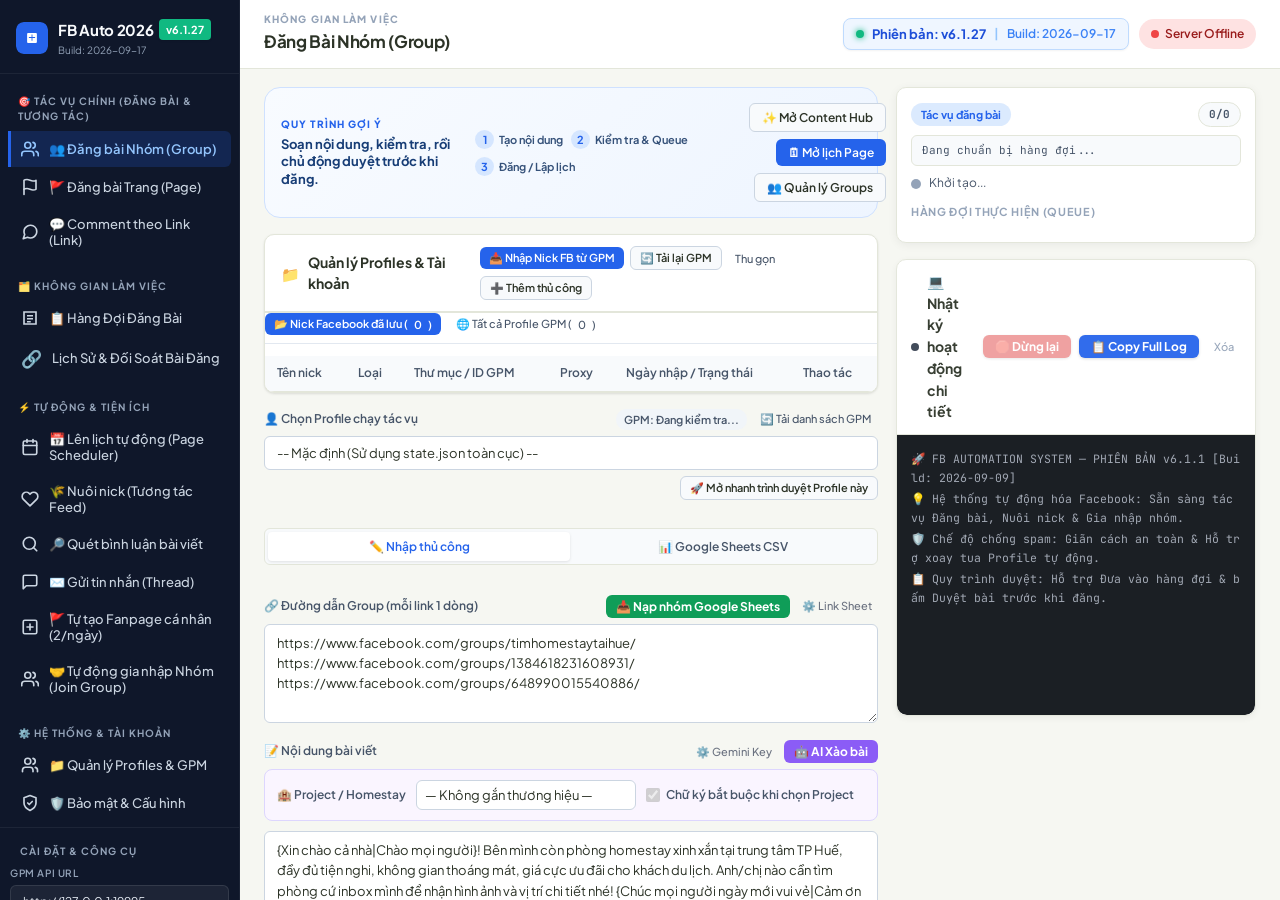
==== commit 9cb657eb: "fix: render persisted group moderation registry" ====
--- a/static/index.html
+++ b/static/index.html
@@ -5,7 +5,7 @@
     <meta name="viewport" content="width=device-width, initial-scale=1.0">
     <meta name="description" content="Facebook Automation Workspace 2026 - Modern Flat UI">
     <title>FB Automation Workspace v6.1.27</title>
-    <link rel="stylesheet" href="styles.css?v=6.1.28">
+    <link rel="stylesheet" href="styles.css?v=6.1.29">
     <link rel="preconnect" href="https://fonts.googleapis.com">
     <link rel="preconnect" href="https://fonts.gstatic.com" crossorigin>
     <link href="https://fonts.googleapis.com/css2?family=Plus+Jakarta+Sans:wght@400;500;600;700;800&family=JetBrains+Mono:wght@400;500;600&display=swap" rel="stylesheet">
@@ -1481,6 +1481,6 @@
     <div id="toast-container" class="toast-container"></div>
 
     <script type="module" src="js/main.js"></script>
-    <script src="app.js?v=6.1.28"></script>
+    <script src="app.js?v=6.1.29"></script>
 </body>
 </html>
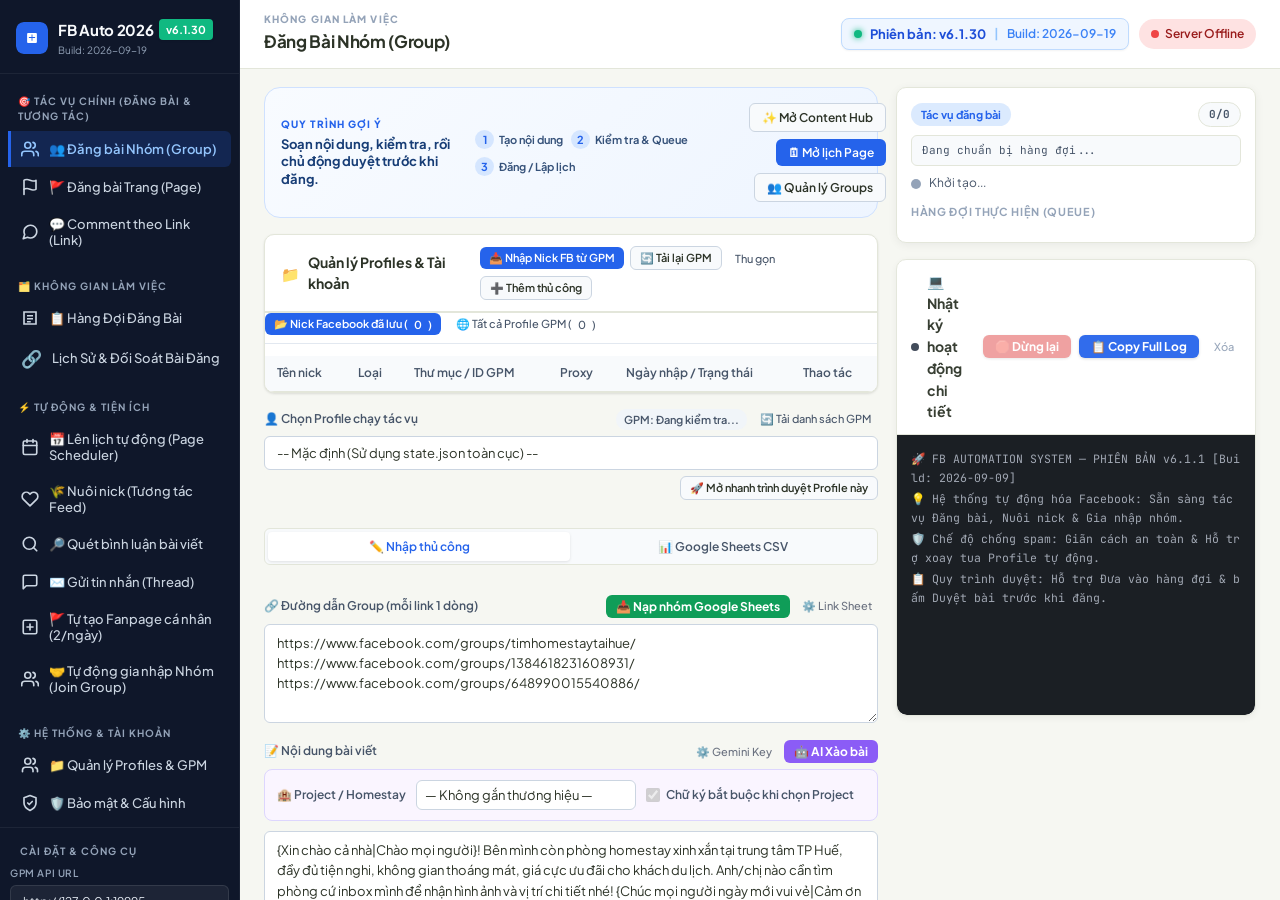
==== commit ef05b582: "release: prepare v6.1.30" ====
--- a/static/index.html
+++ b/static/index.html
@@ -4,8 +4,8 @@
     <meta charset="UTF-8">
     <meta name="viewport" content="width=device-width, initial-scale=1.0">
     <meta name="description" content="Facebook Automation Workspace 2026 - Modern Flat UI">
-    <title>FB Automation Workspace v6.1.27</title>
-    <link rel="stylesheet" href="styles.css?v=6.1.29">
+    <title>FB Automation Workspace v6.1.30</title>
+    <link rel="stylesheet" href="styles.css?v=6.1.30">
     <link rel="preconnect" href="https://fonts.googleapis.com">
     <link rel="preconnect" href="https://fonts.gstatic.com" crossorigin>
     <link href="https://fonts.googleapis.com/css2?family=Plus+Jakarta+Sans:wght@400;500;600;700;800&family=JetBrains+Mono:wght@400;500;600&display=swap" rel="stylesheet">
@@ -24,9 +24,9 @@
                 <div style="display:flex; flex-direction:column;">
                     <div style="display:flex; align-items:center; gap:6px;">
                         <span class="brand-text">FB Auto 2026</span>
-                        <span class="version-badge" id="sidebar-version-badge" style="background:#10B981; color:#fff; font-size:11px; font-weight:700; padding:2px 7px; border-radius:4px; box-shadow:0 1px 2px rgba(0,0,0,0.1);">v6.1.27</span>
-                    </div>
-                    <span id="sidebar-build-time" style="font-size:10px; color:#94A3B8; margin-top:2px;">Build: 2026-09-17</span>
+                        <span class="version-badge" id="sidebar-version-badge" style="background:#10B981; color:#fff; font-size:11px; font-weight:700; padding:2px 7px; border-radius:4px; box-shadow:0 1px 2px rgba(0,0,0,0.1);">v6.1.30</span>
+                    </div>
+                    <span id="sidebar-build-time" style="font-size:10px; color:#94A3B8; margin-top:2px;">Build: 2026-09-19</span>
                 </div>
             </div>
             
@@ -108,7 +108,7 @@
                         </div>
                     </div>
                 </div>
-                <div class="build-info" id="build-info">UI v6.1.27</div>
+                <div class="build-info" id="build-info">UI v6.1.30</div>
             </div>
         </aside>
 
@@ -124,9 +124,9 @@
                 <div class="header-right">
                     <div id="header-build-badge" style="display:flex; align-items:center; gap:8px; background:#EFF6FF; border:1px solid #BFDBFE; padding:5px 12px; border-radius:8px; font-size:12px; font-weight:700; color:#1E40AF; box-shadow:0 1px 2px rgba(0,0,0,0.05);">
                         <span style="display:inline-block; width:8px; height:8px; background:#10B981; border-radius:50%; box-shadow:0 0 6px #10B981;"></span>
-                        <span id="header-version-text" style="color:#1D4ED8; font-size:13px;">Phiên bản: v6.1.27</span>
+                        <span id="header-version-text" style="color:#1D4ED8; font-size:13px;">Phiên bản: v6.1.30</span>
                         <span style="color:#93C5FD;">|</span>
-                        <span id="header-build-time-text" style="color:#3B82F6; font-weight:600;">Build: 2026-09-17</span>
+                        <span id="header-build-time-text" style="color:#3B82F6; font-weight:600;">Build: 2026-09-19</span>
                     </div>
                     <div id="auth-status" class="status-badge checking">
                         <span class="status-dot"></span>
@@ -505,7 +505,7 @@
                         <!-- 7. Content Hub Integrated Section -->
                         <div id="content-hub-section" class="hidden">
                             <div class="card" id="content-studio-card" style="margin-bottom:16px;border:1px solid #BFDBFE;">
-                                <div class="card-header"><div class="card-title-group"><span>AI</span><h3>AI Content Studio v6.1.27</h3></div><span class="sched-badge">Truth + Similarity Gate</span></div>
+                                <div class="card-header"><div class="card-title-group"><span>AI</span><h3>AI Content Studio v6.1.30</h3></div><span class="sched-badge">Truth + Similarity Gate</span></div>
                                 <div class="composer-body-card">
                                     <div class="form-grid">
                                         <div class="field-group"><label class="field-label">Project</label><select id="studio-brand" class="field-input"><option value="umee">UMEE</option><option value="lacasa">Lacasa</option></select></div>
@@ -1481,6 +1481,6 @@
     <div id="toast-container" class="toast-container"></div>
 
     <script type="module" src="js/main.js"></script>
-    <script src="app.js?v=6.1.29"></script>
+    <script src="app.js?v=6.1.30"></script>
 </body>
 </html>
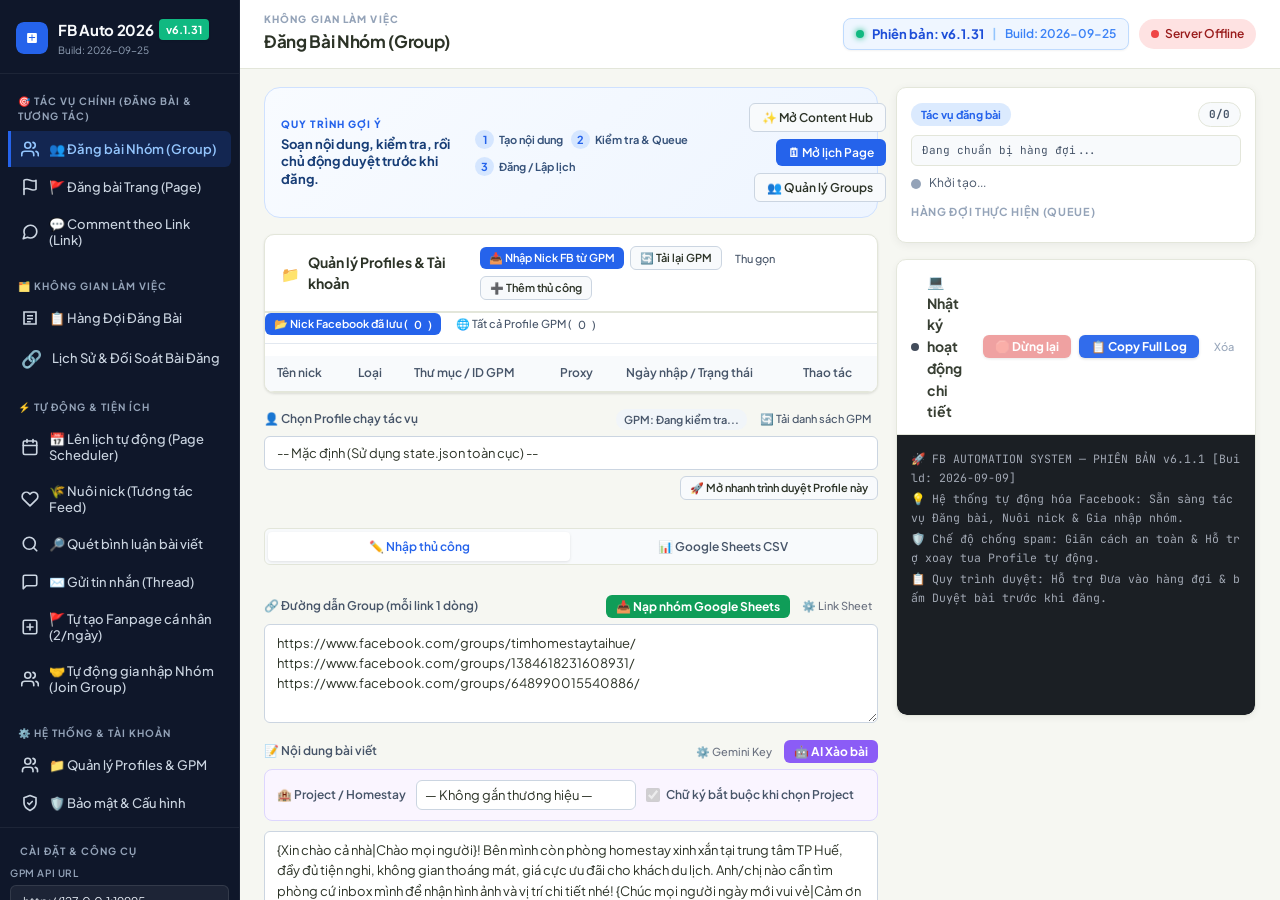
==== commit 2372579e: "release: align UI identity v6.1.31" ====
--- a/static/index.html
+++ b/static/index.html
@@ -4,7 +4,7 @@
     <meta charset="UTF-8">
     <meta name="viewport" content="width=device-width, initial-scale=1.0">
     <meta name="description" content="Facebook Automation Workspace 2026 - Modern Flat UI">
-    <title>FB Automation Workspace v6.1.30</title>
+    <title>FB Automation Workspace v6.1.31</title>
     <link rel="stylesheet" href="styles.css?v=6.1.30">
     <link rel="preconnect" href="https://fonts.googleapis.com">
     <link rel="preconnect" href="https://fonts.gstatic.com" crossorigin>
@@ -24,9 +24,9 @@
                 <div style="display:flex; flex-direction:column;">
                     <div style="display:flex; align-items:center; gap:6px;">
                         <span class="brand-text">FB Auto 2026</span>
-                        <span class="version-badge" id="sidebar-version-badge" style="background:#10B981; color:#fff; font-size:11px; font-weight:700; padding:2px 7px; border-radius:4px; box-shadow:0 1px 2px rgba(0,0,0,0.1);">v6.1.30</span>
-                    </div>
-                    <span id="sidebar-build-time" style="font-size:10px; color:#94A3B8; margin-top:2px;">Build: 2026-09-19</span>
+                        <span class="version-badge" id="sidebar-version-badge" style="background:#10B981; color:#fff; font-size:11px; font-weight:700; padding:2px 7px; border-radius:4px; box-shadow:0 1px 2px rgba(0,0,0,0.1);">v6.1.31</span>
+                    </div>
+                    <span id="sidebar-build-time" style="font-size:10px; color:#94A3B8; margin-top:2px;">Build: 2026-09-25</span>
                 </div>
             </div>
             
@@ -108,7 +108,7 @@
                         </div>
                     </div>
                 </div>
-                <div class="build-info" id="build-info">UI v6.1.30</div>
+                <div class="build-info" id="build-info">UI v6.1.31</div>
             </div>
         </aside>
 
@@ -124,9 +124,9 @@
                 <div class="header-right">
                     <div id="header-build-badge" style="display:flex; align-items:center; gap:8px; background:#EFF6FF; border:1px solid #BFDBFE; padding:5px 12px; border-radius:8px; font-size:12px; font-weight:700; color:#1E40AF; box-shadow:0 1px 2px rgba(0,0,0,0.05);">
                         <span style="display:inline-block; width:8px; height:8px; background:#10B981; border-radius:50%; box-shadow:0 0 6px #10B981;"></span>
-                        <span id="header-version-text" style="color:#1D4ED8; font-size:13px;">Phiên bản: v6.1.30</span>
+                        <span id="header-version-text" style="color:#1D4ED8; font-size:13px;">Phiên bản: v6.1.31</span>
                         <span style="color:#93C5FD;">|</span>
-                        <span id="header-build-time-text" style="color:#3B82F6; font-weight:600;">Build: 2026-09-19</span>
+                        <span id="header-build-time-text" style="color:#3B82F6; font-weight:600;">Build: 2026-09-25</span>
                     </div>
                     <div id="auth-status" class="status-badge checking">
                         <span class="status-dot"></span>
@@ -505,7 +505,7 @@
                         <!-- 7. Content Hub Integrated Section -->
                         <div id="content-hub-section" class="hidden">
                             <div class="card" id="content-studio-card" style="margin-bottom:16px;border:1px solid #BFDBFE;">
-                                <div class="card-header"><div class="card-title-group"><span>AI</span><h3>AI Content Studio v6.1.30</h3></div><span class="sched-badge">Truth + Similarity Gate</span></div>
+                                <div class="card-header"><div class="card-title-group"><span>AI</span><h3>AI Content Studio v6.1.31</h3></div><span class="sched-badge">Truth + Similarity Gate</span></div>
                                 <div class="composer-body-card">
                                     <div class="form-grid">
                                         <div class="field-group"><label class="field-label">Project</label><select id="studio-brand" class="field-input"><option value="umee">UMEE</option><option value="lacasa">Lacasa</option></select></div>
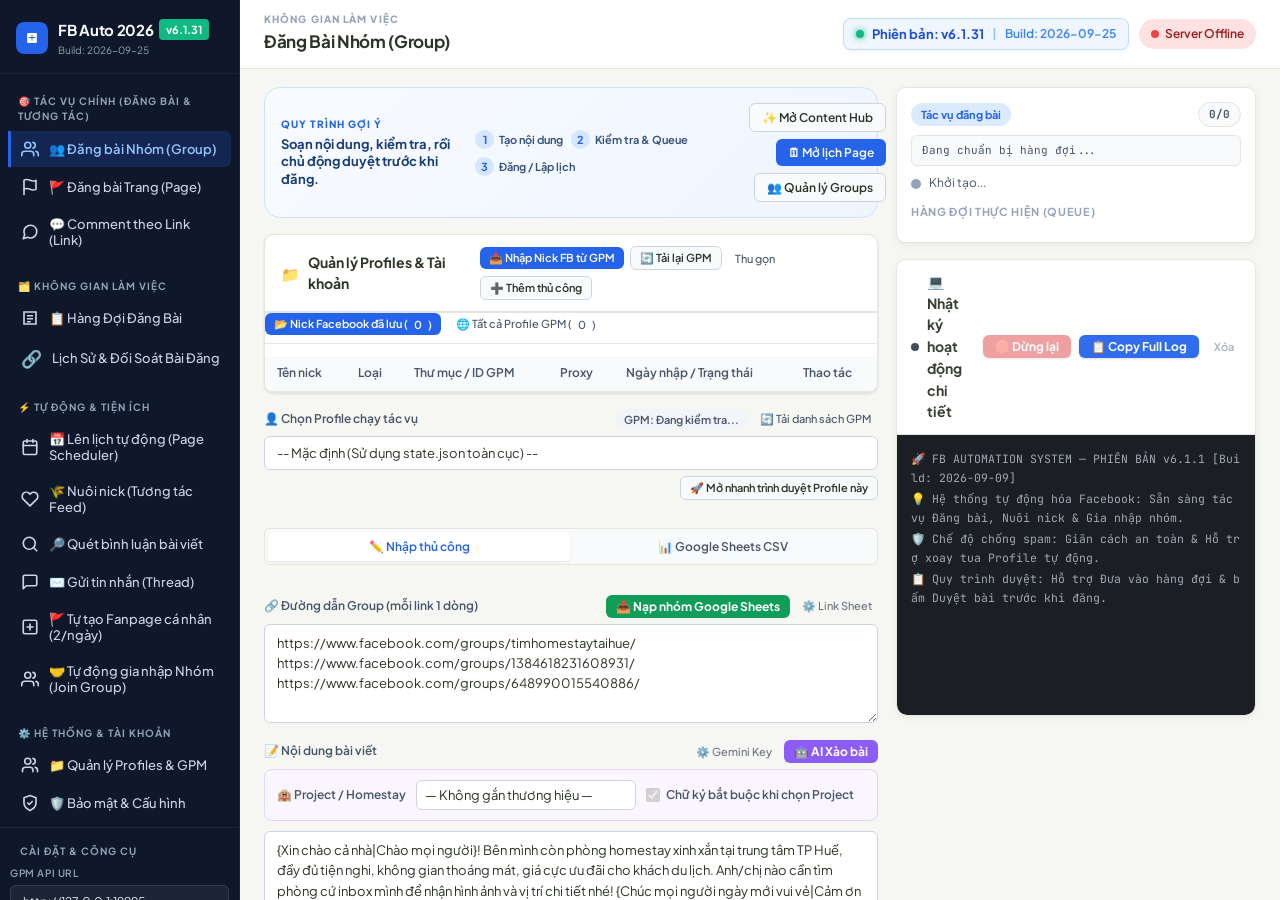
==== commit eaa503f2: "release: bump v6.1.31 asset cache keys" ====
--- a/static/index.html
+++ b/static/index.html
@@ -5,7 +5,7 @@
     <meta name="viewport" content="width=device-width, initial-scale=1.0">
     <meta name="description" content="Facebook Automation Workspace 2026 - Modern Flat UI">
     <title>FB Automation Workspace v6.1.31</title>
-    <link rel="stylesheet" href="styles.css?v=6.1.30">
+    <link rel="stylesheet" href="styles.css?v=6.1.31">
     <link rel="preconnect" href="https://fonts.googleapis.com">
     <link rel="preconnect" href="https://fonts.gstatic.com" crossorigin>
     <link href="https://fonts.googleapis.com/css2?family=Plus+Jakarta+Sans:wght@400;500;600;700;800&family=JetBrains+Mono:wght@400;500;600&display=swap" rel="stylesheet">
@@ -1481,6 +1481,6 @@
     <div id="toast-container" class="toast-container"></div>
 
     <script type="module" src="js/main.js"></script>
-    <script src="app.js?v=6.1.30"></script>
+    <script src="app.js?v=6.1.31"></script>
 </body>
 </html>
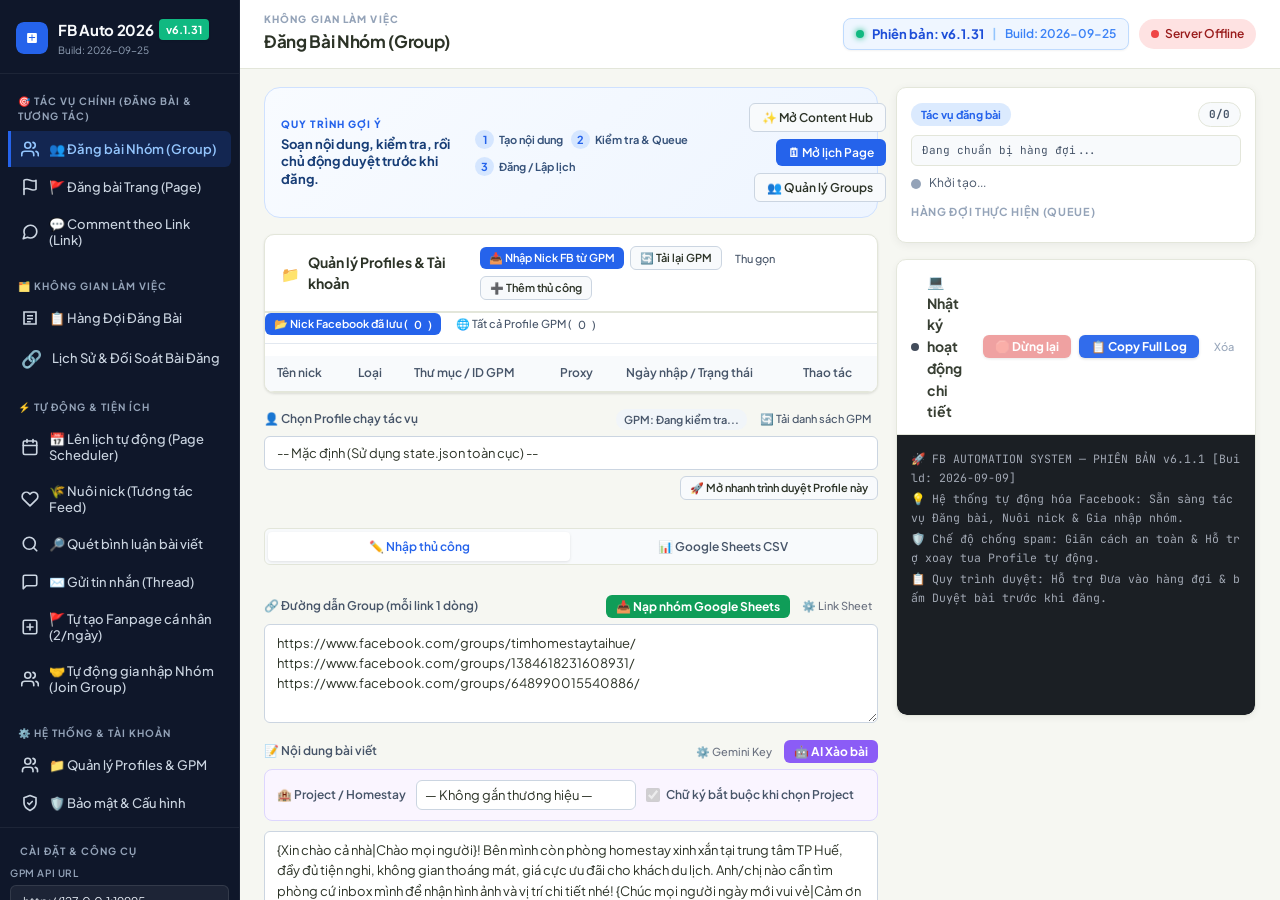
==== commit 241f2bf7: "fix: restore UI startup and align duplicate windows" ====
--- a/static/index.html
+++ b/static/index.html
@@ -1102,11 +1102,15 @@
                             <label class="checkbox-label" style="font-weight: 600; color: #047857;">
                                 <input type="checkbox" id="skip-duplicate-24h-opt" checked> 🛡️ Khóa đăng trùng Nhóm/Trang trong
                                 <select id="duplicate-window-hours" class="field-input" aria-label="Thời gian khóa đăng trùng" style="width:82px; margin-left:6px; padding:4px 6px; font-size:12px;">
-                                    <option value="4">4 giờ</option>
-                                    <option value="8">8 giờ</option>
-                                    <option value="12">12 giờ</option>
-                                    <option value="16">16 giờ</option>
-                                    <option value="24" selected>24 giờ</option>
+                                    <option value="0.5">0.5 gi?</option>
+                                    <option value="1">1 gi?</option>
+                                    <option value="2">2 gi?</option>
+                                    <option value="3" selected>3 gi?</option>
+                                    <option value="4">4 gi?</option>
+                                    <option value="5">5 gi?</option>
+                                    <option value="6">6 gi?</option>
+                                    <option value="7">7 gi?</option>
+                                    <option value="8">8 gi?</option>
                                 </select>
                             </label>
                             <label class="checkbox-label" style="font-weight: 600; color: #15803D;">
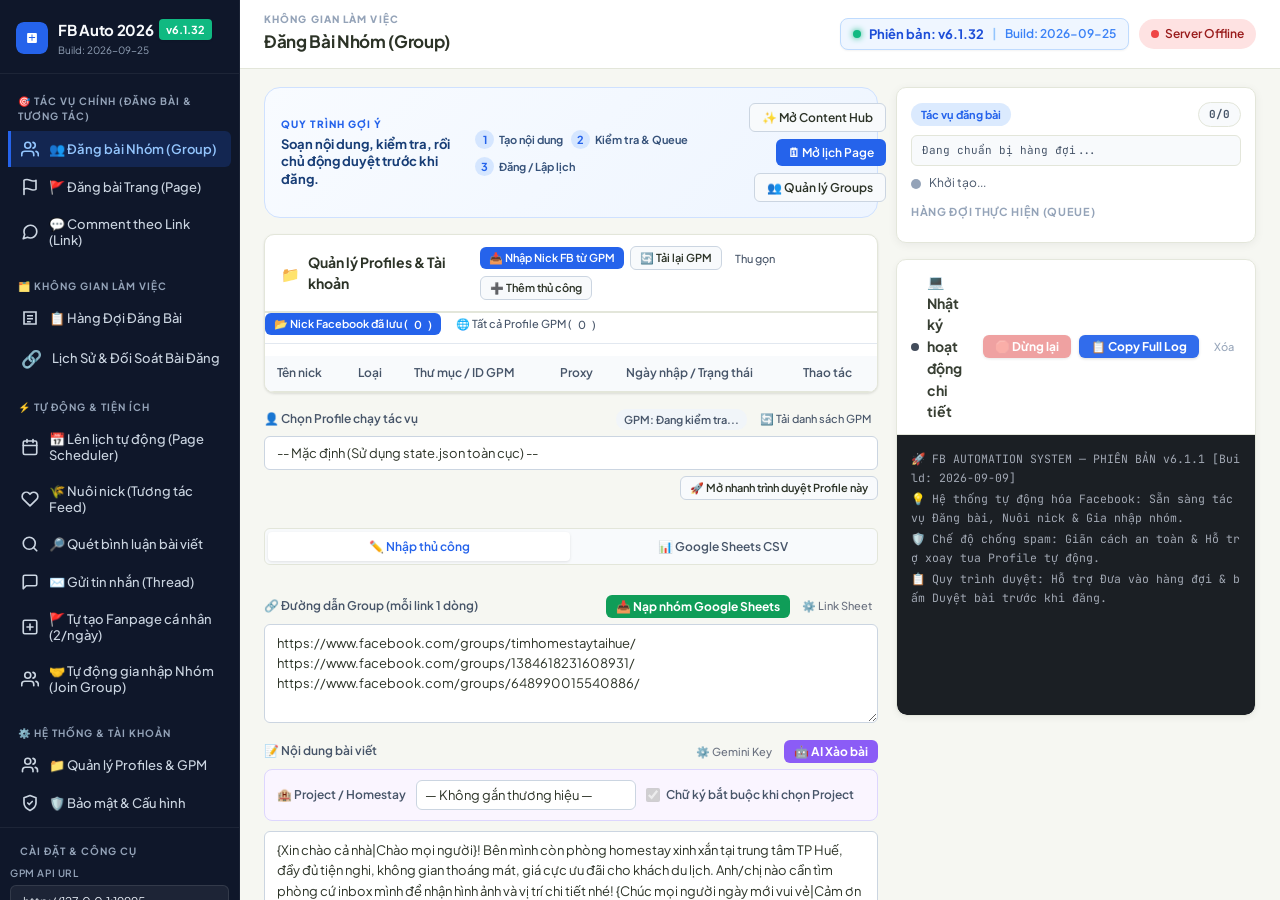
==== commit 91773a69: "release: prepare v6.1.32 narrow successor" ====
--- a/static/index.html
+++ b/static/index.html
@@ -4,8 +4,8 @@
     <meta charset="UTF-8">
     <meta name="viewport" content="width=device-width, initial-scale=1.0">
     <meta name="description" content="Facebook Automation Workspace 2026 - Modern Flat UI">
-    <title>FB Automation Workspace v6.1.31</title>
-    <link rel="stylesheet" href="styles.css?v=6.1.31">
+    <title>FB Automation Workspace v6.1.32</title>
+    <link rel="stylesheet" href="styles.css?v=6.1.32">
     <link rel="preconnect" href="https://fonts.googleapis.com">
     <link rel="preconnect" href="https://fonts.gstatic.com" crossorigin>
     <link href="https://fonts.googleapis.com/css2?family=Plus+Jakarta+Sans:wght@400;500;600;700;800&family=JetBrains+Mono:wght@400;500;600&display=swap" rel="stylesheet">
@@ -24,7 +24,7 @@
                 <div style="display:flex; flex-direction:column;">
                     <div style="display:flex; align-items:center; gap:6px;">
                         <span class="brand-text">FB Auto 2026</span>
-                        <span class="version-badge" id="sidebar-version-badge" style="background:#10B981; color:#fff; font-size:11px; font-weight:700; padding:2px 7px; border-radius:4px; box-shadow:0 1px 2px rgba(0,0,0,0.1);">v6.1.31</span>
+                        <span class="version-badge" id="sidebar-version-badge" style="background:#10B981; color:#fff; font-size:11px; font-weight:700; padding:2px 7px; border-radius:4px; box-shadow:0 1px 2px rgba(0,0,0,0.1);">v6.1.32</span>
                     </div>
                     <span id="sidebar-build-time" style="font-size:10px; color:#94A3B8; margin-top:2px;">Build: 2026-09-25</span>
                 </div>
@@ -108,7 +108,7 @@
                         </div>
                     </div>
                 </div>
-                <div class="build-info" id="build-info">UI v6.1.31</div>
+                <div class="build-info" id="build-info">UI v6.1.32</div>
             </div>
         </aside>
 
@@ -124,7 +124,7 @@
                 <div class="header-right">
                     <div id="header-build-badge" style="display:flex; align-items:center; gap:8px; background:#EFF6FF; border:1px solid #BFDBFE; padding:5px 12px; border-radius:8px; font-size:12px; font-weight:700; color:#1E40AF; box-shadow:0 1px 2px rgba(0,0,0,0.05);">
                         <span style="display:inline-block; width:8px; height:8px; background:#10B981; border-radius:50%; box-shadow:0 0 6px #10B981;"></span>
-                        <span id="header-version-text" style="color:#1D4ED8; font-size:13px;">Phiên bản: v6.1.31</span>
+                        <span id="header-version-text" style="color:#1D4ED8; font-size:13px;">Phiên bản: v6.1.32</span>
                         <span style="color:#93C5FD;">|</span>
                         <span id="header-build-time-text" style="color:#3B82F6; font-weight:600;">Build: 2026-09-25</span>
                     </div>
@@ -505,7 +505,7 @@
                         <!-- 7. Content Hub Integrated Section -->
                         <div id="content-hub-section" class="hidden">
                             <div class="card" id="content-studio-card" style="margin-bottom:16px;border:1px solid #BFDBFE;">
-                                <div class="card-header"><div class="card-title-group"><span>AI</span><h3>AI Content Studio v6.1.31</h3></div><span class="sched-badge">Truth + Similarity Gate</span></div>
+                                <div class="card-header"><div class="card-title-group"><span>AI</span><h3>AI Content Studio v6.1.32</h3></div><span class="sched-badge">Truth + Similarity Gate</span></div>
                                 <div class="composer-body-card">
                                     <div class="form-grid">
                                         <div class="field-group"><label class="field-label">Project</label><select id="studio-brand" class="field-input"><option value="umee">UMEE</option><option value="lacasa">Lacasa</option></select></div>
@@ -1485,6 +1485,6 @@
     <div id="toast-container" class="toast-container"></div>
 
     <script type="module" src="js/main.js"></script>
-    <script src="app.js?v=6.1.31"></script>
+    <script src="app.js?v=6.1.32"></script>
 </body>
 </html>
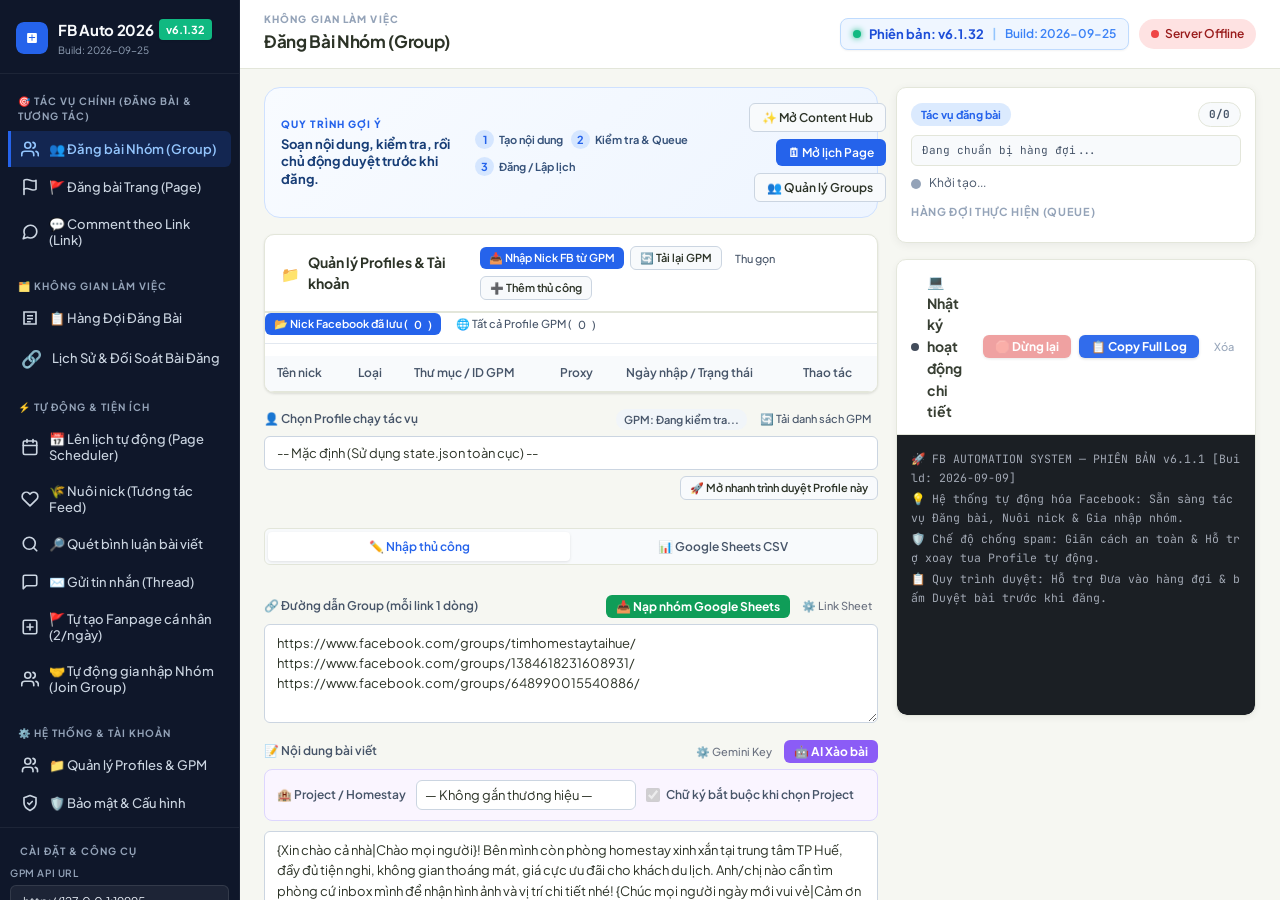
==== commit cd70b97c: "fix: close v6.1.32 UI and regression identity" ====
--- a/static/index.html
+++ b/static/index.html
@@ -1102,15 +1102,15 @@
                             <label class="checkbox-label" style="font-weight: 600; color: #047857;">
                                 <input type="checkbox" id="skip-duplicate-24h-opt" checked> 🛡️ Khóa đăng trùng Nhóm/Trang trong
                                 <select id="duplicate-window-hours" class="field-input" aria-label="Thời gian khóa đăng trùng" style="width:82px; margin-left:6px; padding:4px 6px; font-size:12px;">
-                                    <option value="0.5">0.5 gi?</option>
-                                    <option value="1">1 gi?</option>
-                                    <option value="2">2 gi?</option>
-                                    <option value="3" selected>3 gi?</option>
-                                    <option value="4">4 gi?</option>
-                                    <option value="5">5 gi?</option>
-                                    <option value="6">6 gi?</option>
-                                    <option value="7">7 gi?</option>
-                                    <option value="8">8 gi?</option>
+                                    <option value="0.5">0.5 giờ</option>
+                                    <option value="1">1 giờ</option>
+                                    <option value="2">2 giờ</option>
+                                    <option value="3" selected>3 giờ</option>
+                                    <option value="4">4 giờ</option>
+                                    <option value="5">5 giờ</option>
+                                    <option value="6">6 giờ</option>
+                                    <option value="7">7 giờ</option>
+                                    <option value="8">8 giờ</option>
                                 </select>
                             </label>
                             <label class="checkbox-label" style="font-weight: 600; color: #15803D;">
